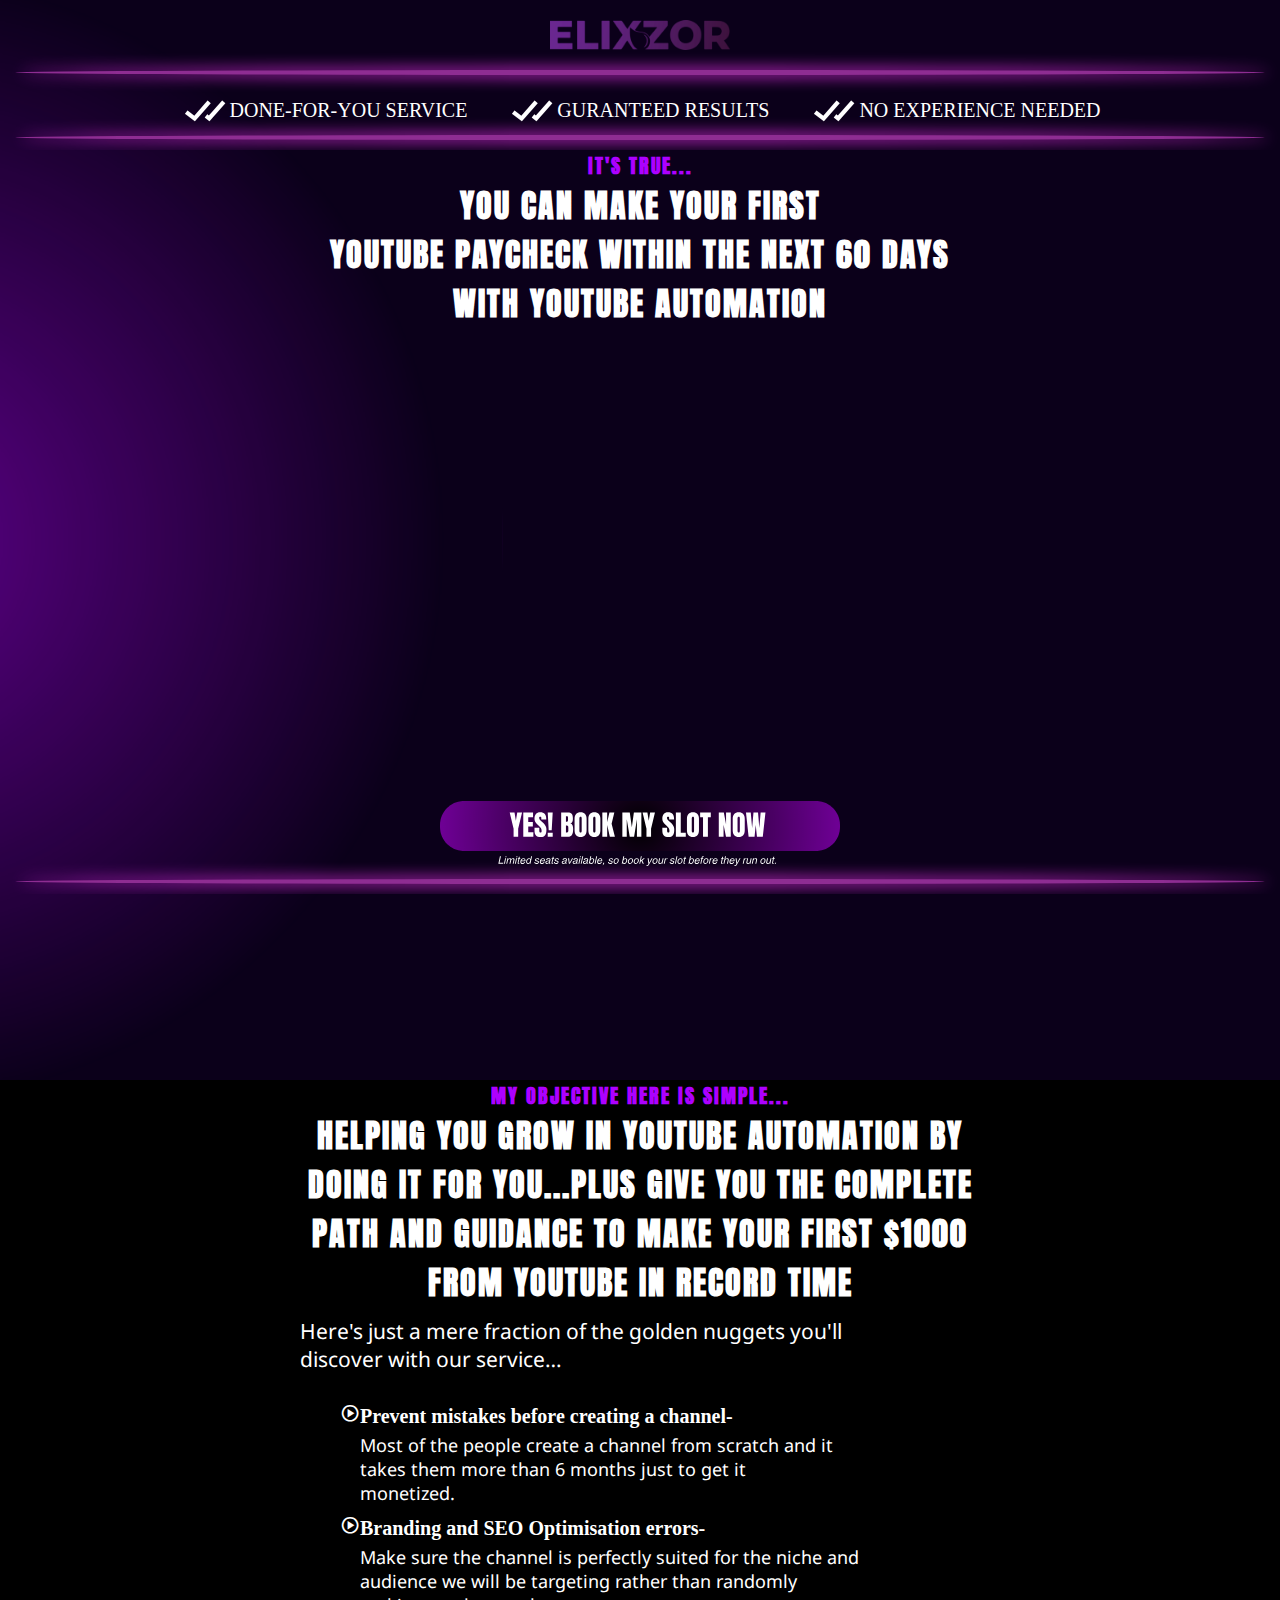
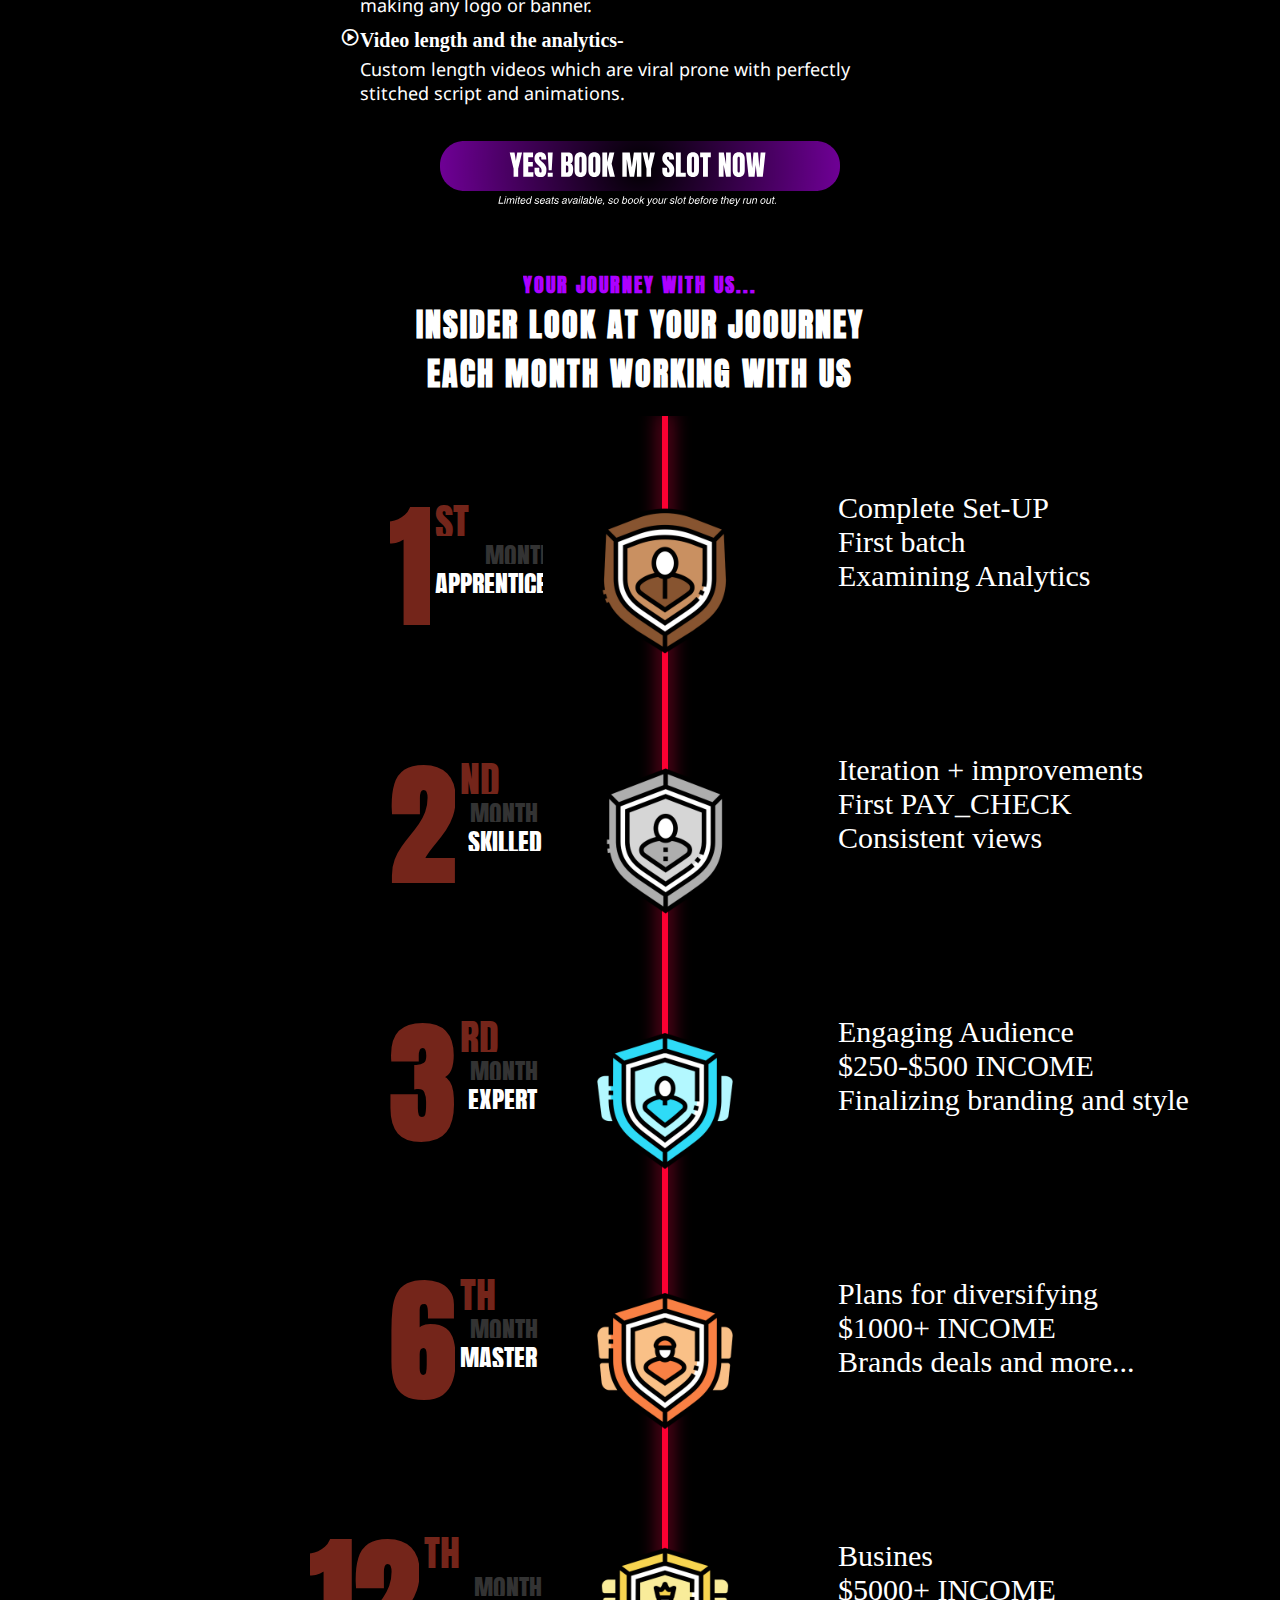
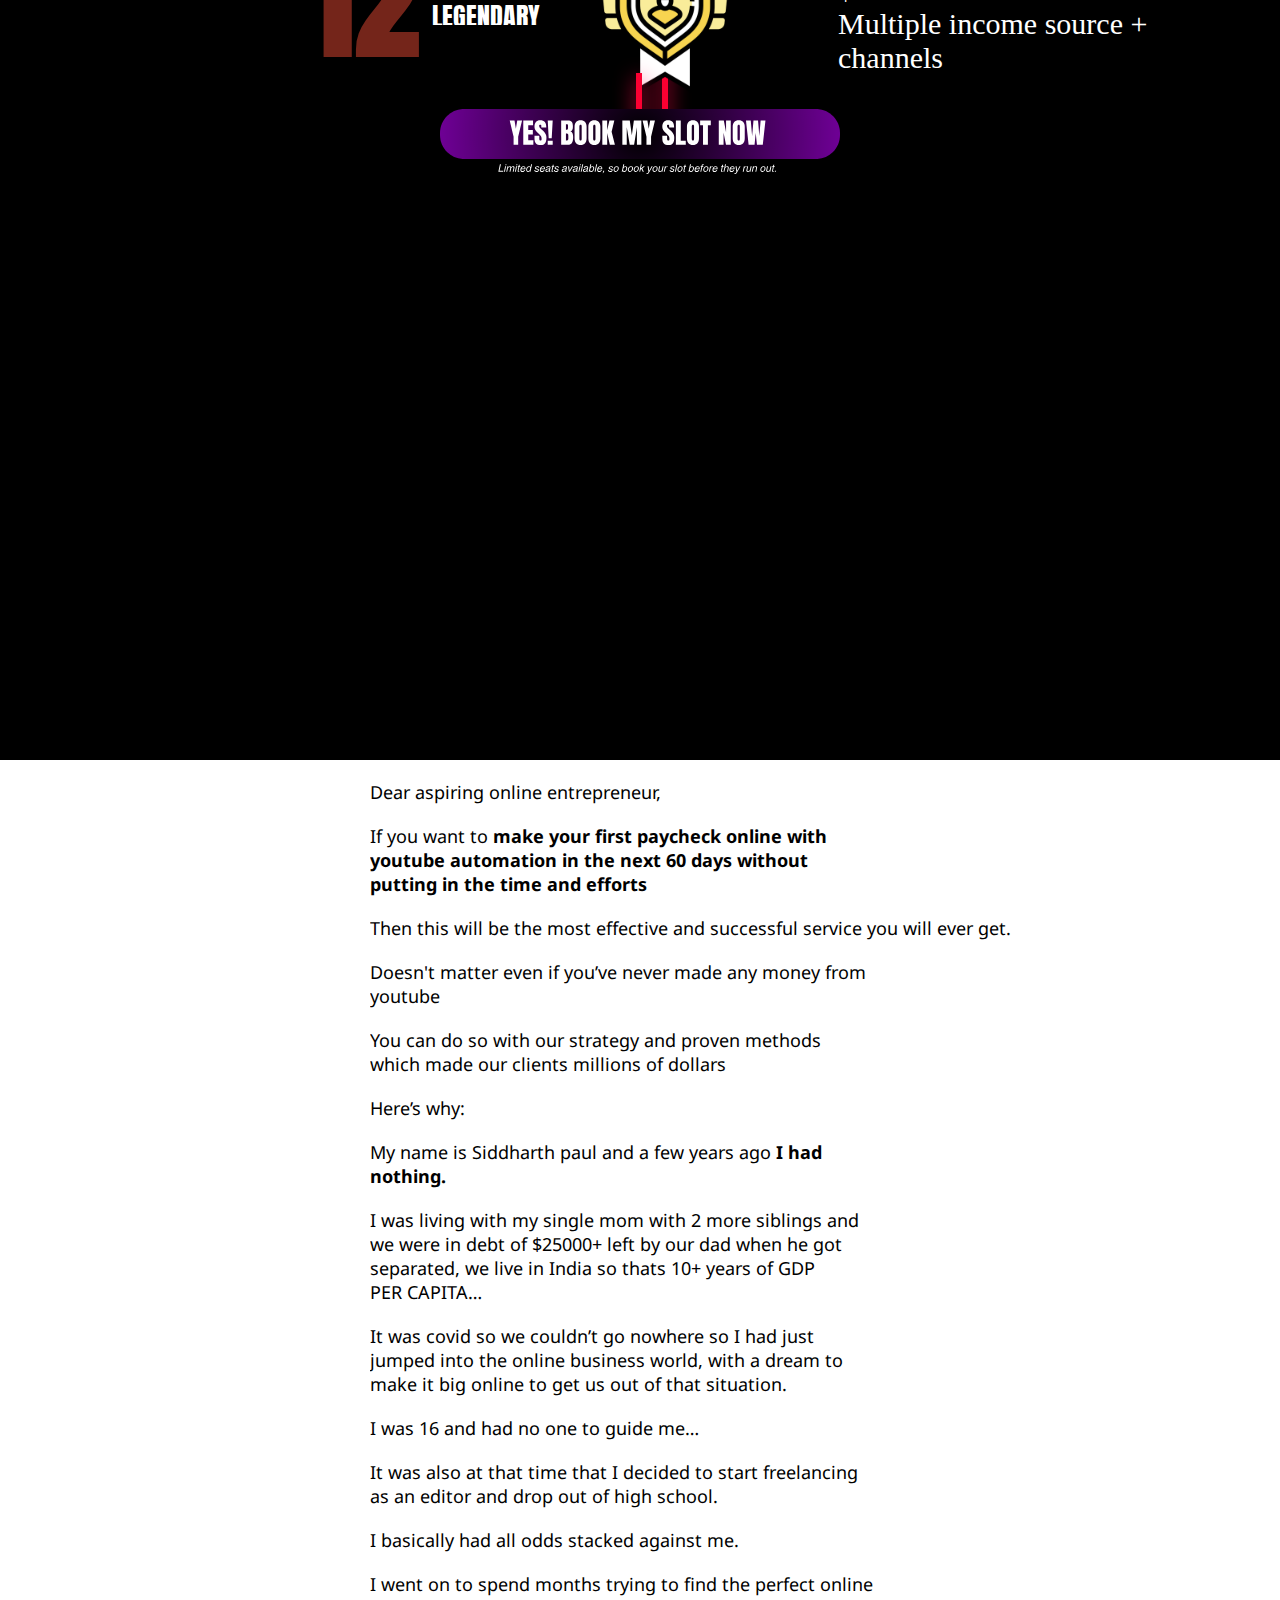
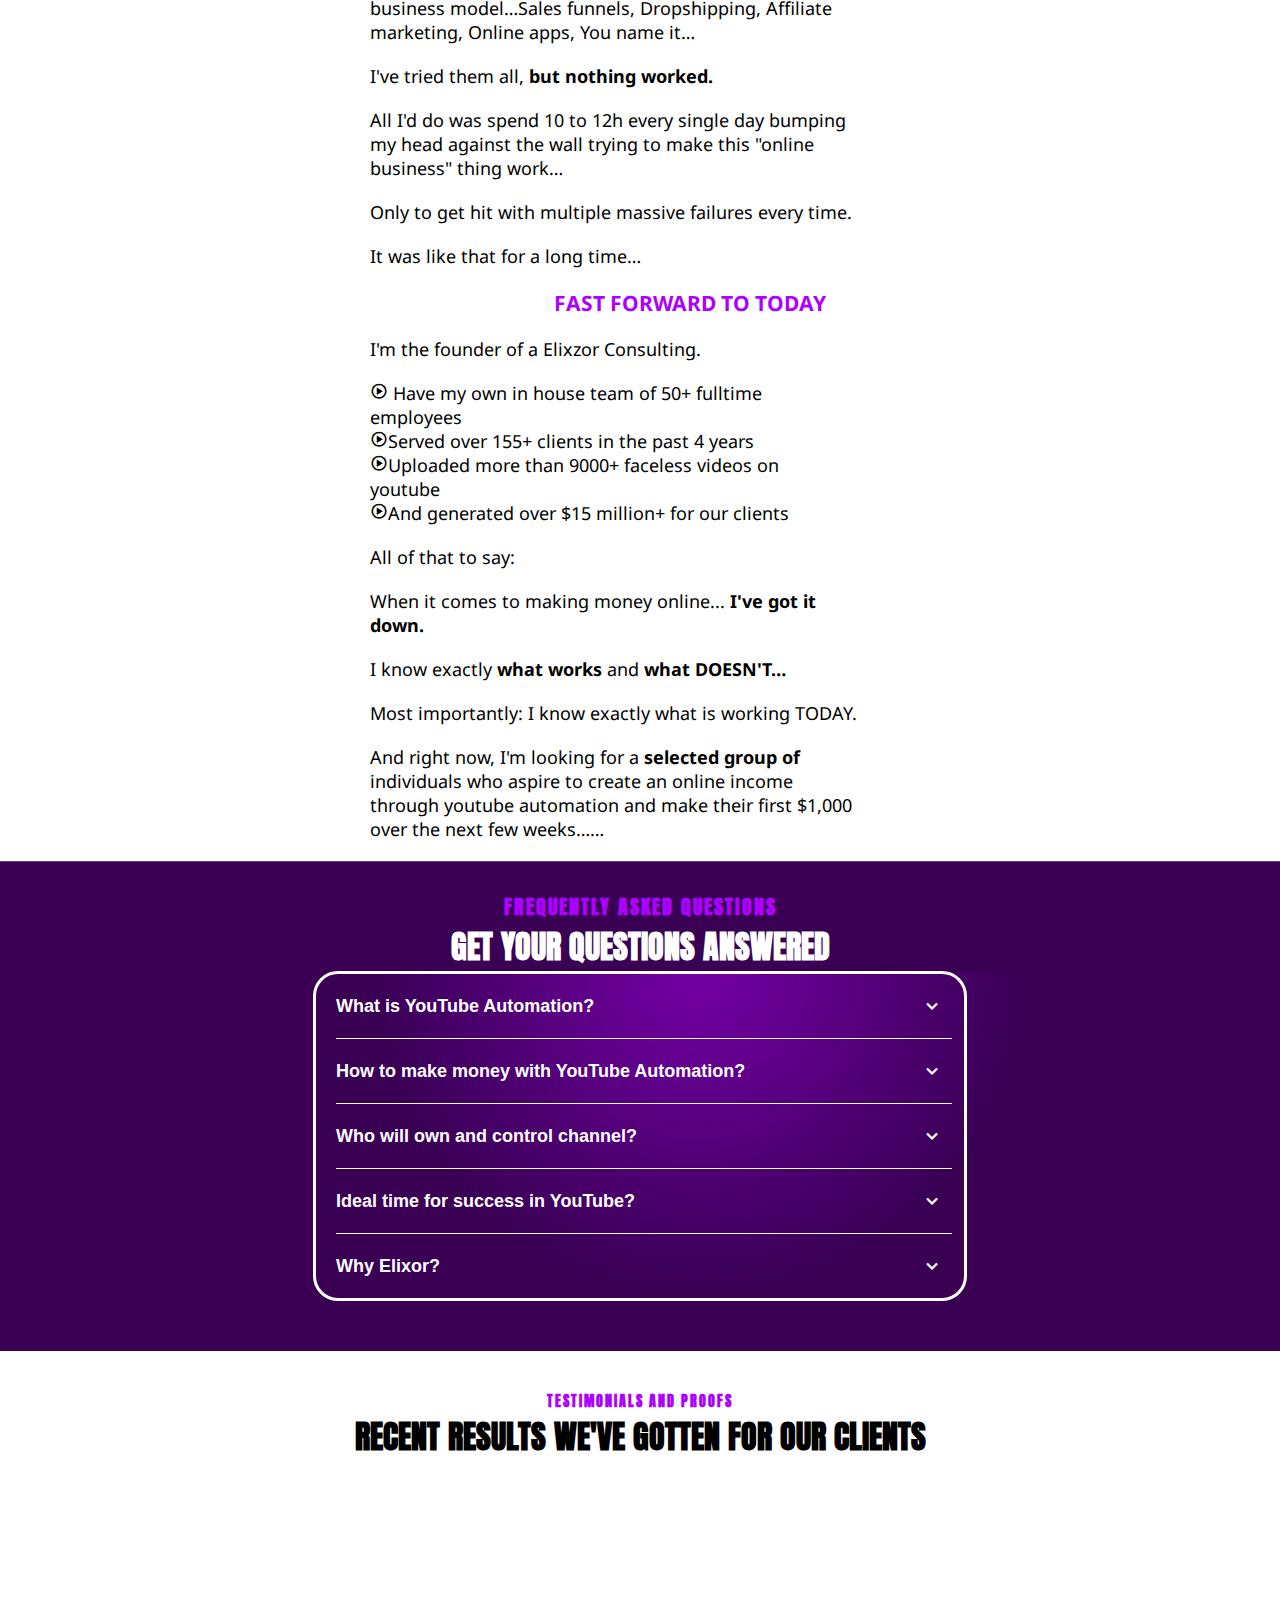
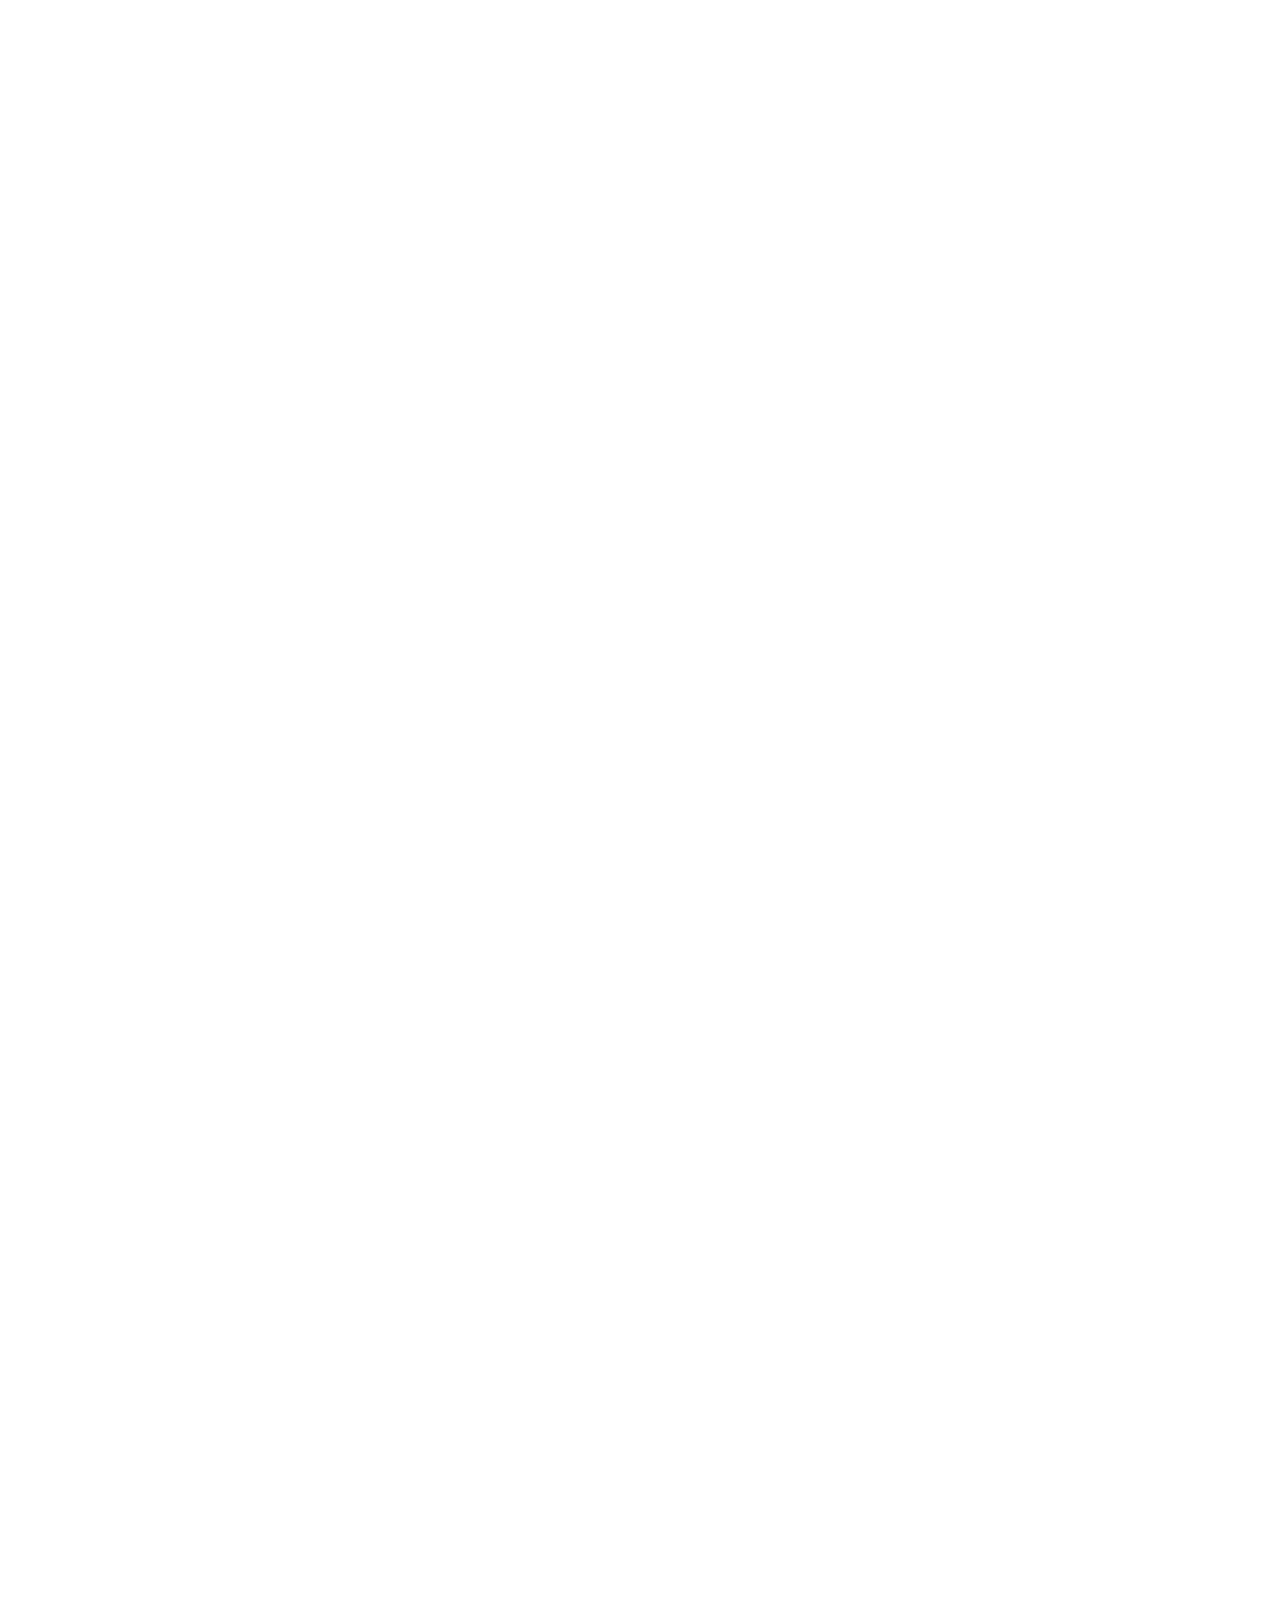
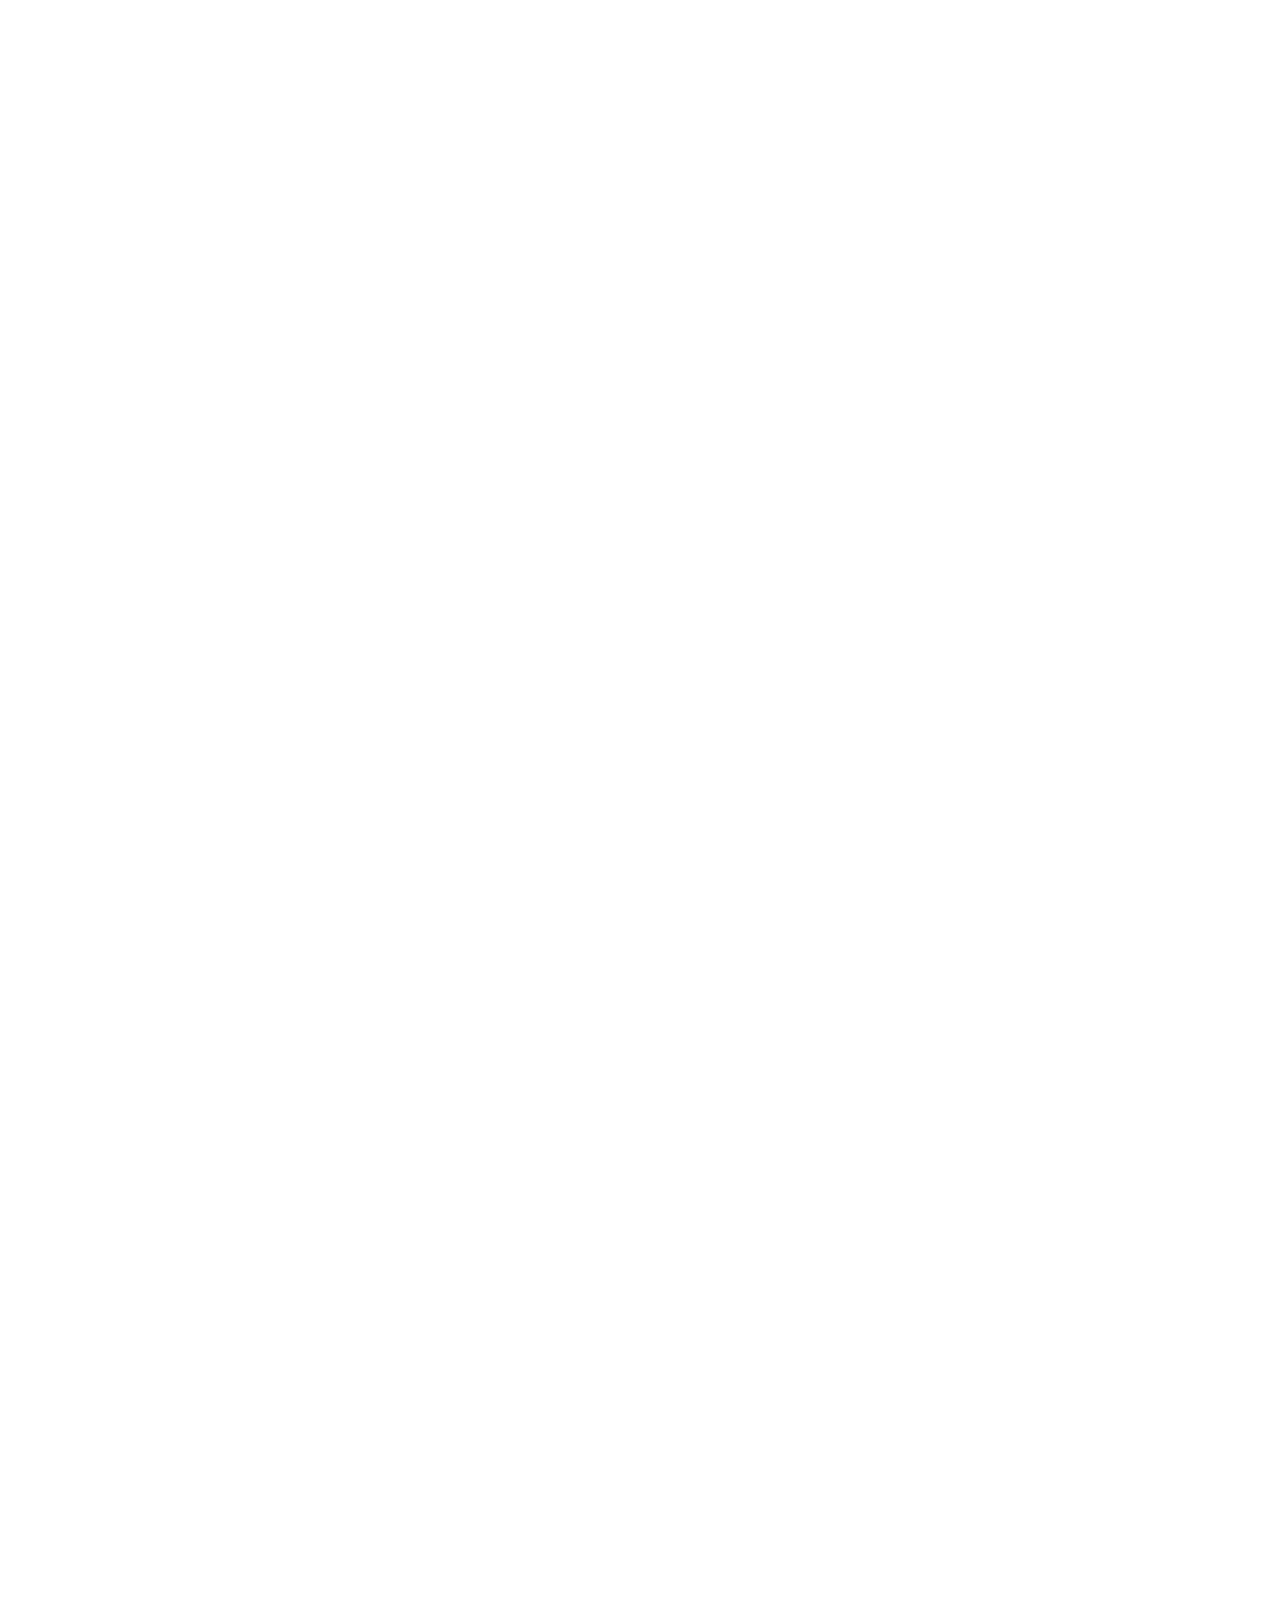
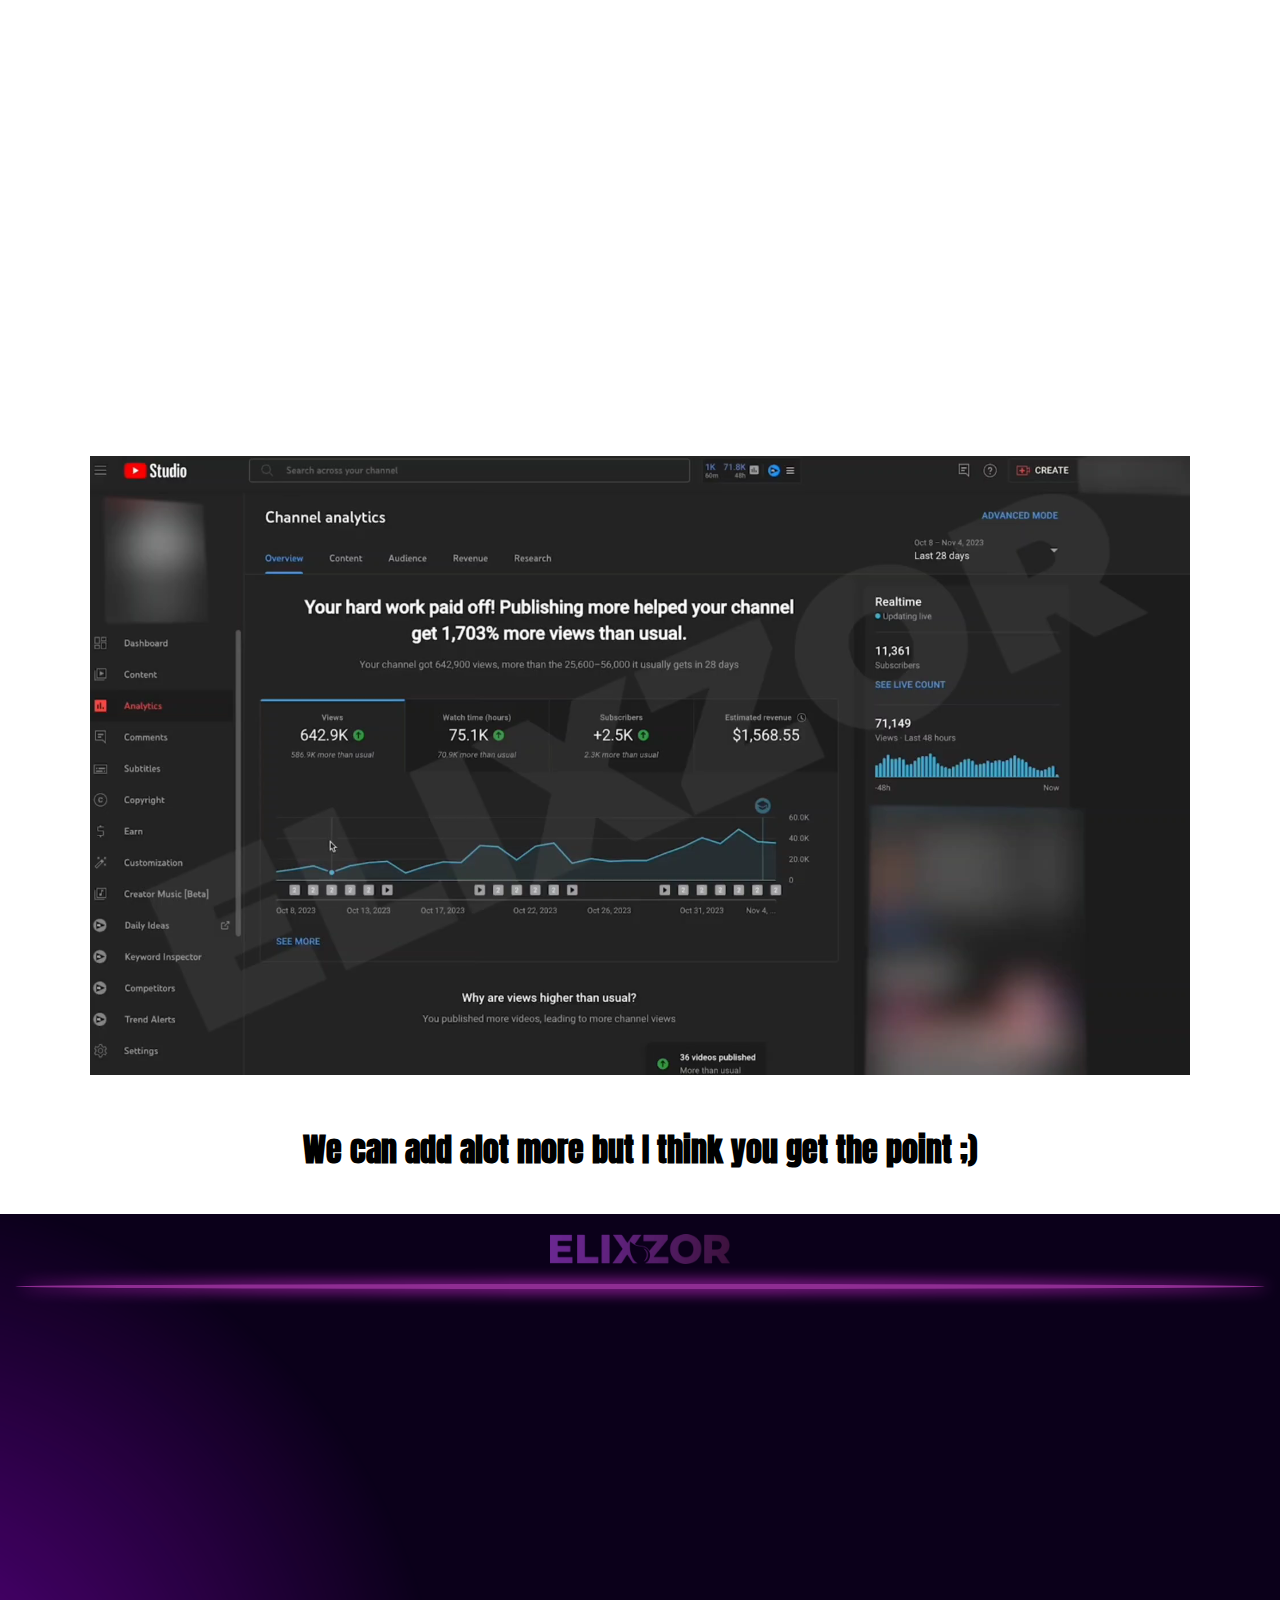
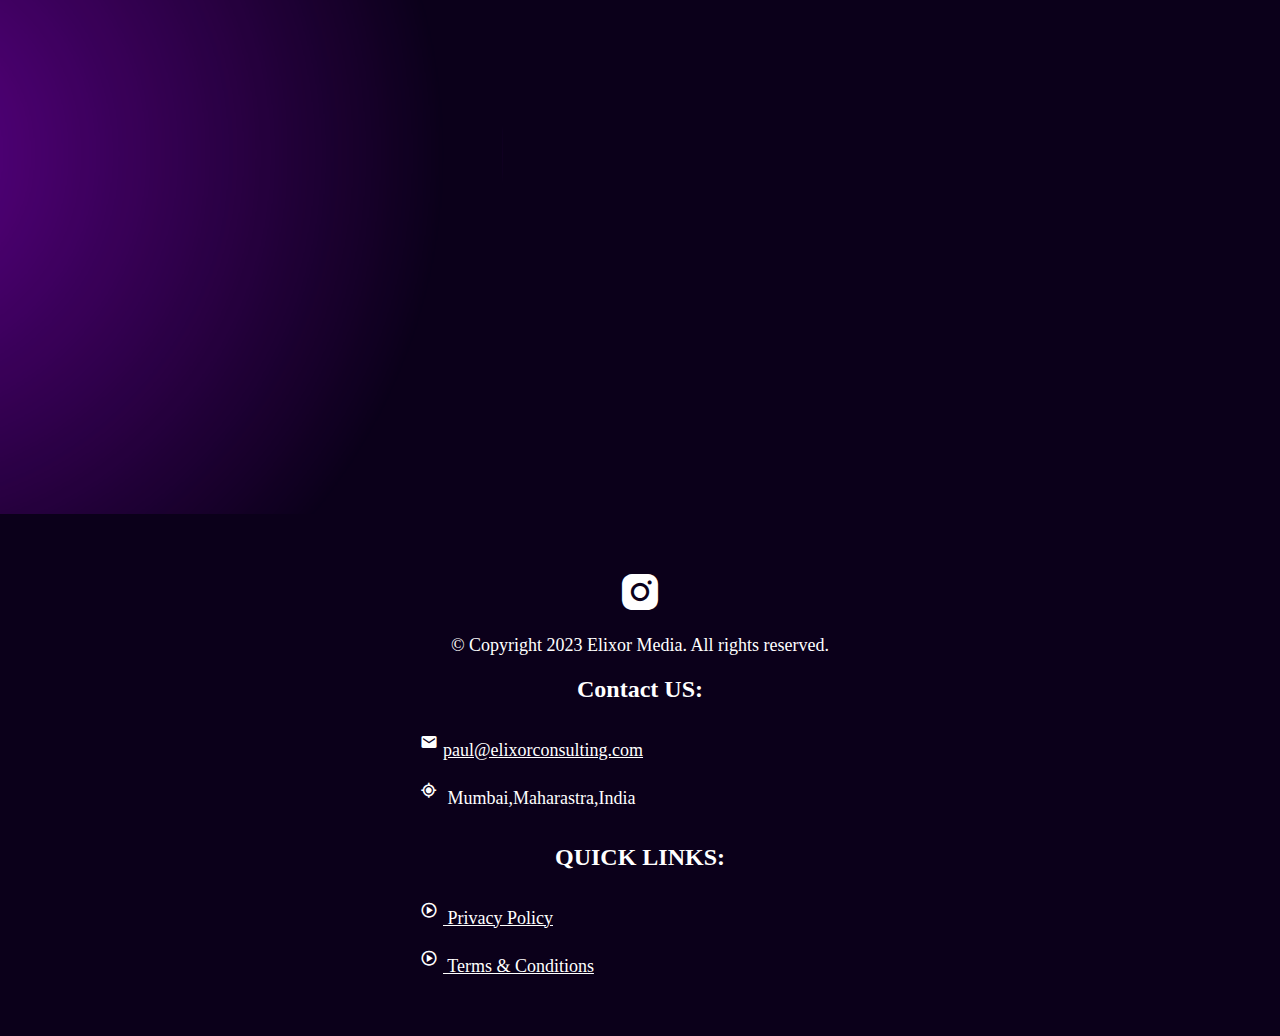
==== index.html @ 04dc98e0 "yyy" ====
<!DOCTYPE html>
<html lang="en">
<head>
    <meta charset="UTF-8">
    <meta name="viewport" content="width=device-width, initial-scale=1.0">
    <link rel="stylesheet" href="style.css">
    <link rel="icon" type="image/svg+xml" href="./assests/5b3d7476.png"/>
    <link href='https://unpkg.com/boxicons@2.1.4/css/boxicons.min.css' rel='stylesheet'>
    <title>elixorconsulting</title>
    <!-- Meta Pixel Code -->
<script>
    !function(f,b,e,v,n,t,s)
    {if(f.fbq)return;n=f.fbq=function(){n.callMethod?
    n.callMethod.apply(n,arguments):n.queue.push(arguments)};
    if(!f._fbq)f._fbq=n;n.push=n;n.loaded=!0;n.version='2.0';
    n.queue=[];t=b.createElement(e);t.async=!0;
    t.src=v;s=b.getElementsByTagName(e)[0];
    s.parentNode.insertBefore(t,s)}(window, document,'script',
    'https://connect.facebook.net/en_US/fbevents.js');
    fbq('init', '957424779026861');
    fbq('track', 'PageView');
    </script>
    <noscript><img height="1" width="1" style="display:none"
    src="https://www.facebook.com/tr?id=957424779026861&ev=PageView&noscript=1"
    /></noscript>
    <!-- End Meta Pixel Code -->
</head>
<body>
    <div class="one">
       <div class="one1">
        <div class="one-img">
            <img src="./assests/5b3d7476.png" alt="" srcset="">
        </div>
        <div class="line"></div>
        <div class="one1-text">
            <div style="display: flex;justify-content: center;align-items: center;"><i class='bx bx-check-double'></i>DONE-FOR-YOU SERVICE</div>
            <div style="display: flex;justify-content: center;align-items: center;"><i class='bx bx-check-double'></i>GURANTEED RESULTS</div>
                <div style="display: flex;justify-content: center;align-items: center;"><i class='bx bx-check-double'></i>NO EXPERIENCE NEEDED</div>
        </div>
        <div class="line"></div>
       </div>
       <div class="one-head">
        <div class="start">IT'S TRUE...</div>
        <div class="okay">
            <h1>YOU CAN MAKE YOUR FIRST</h1>
           <h1> YOUTUBE PAYCHECK WITHIN THE NEXT 60 DAYS</h1>
            <h1>WITH YOUTUBE AUTOMATION</h1>
        </div>
        <div class="videos">
          <iframe width="735" height="413" src="https://www.youtube.com/embed/8SPJ839PCB4?si=Ta_YMhz0hdenk0Uk" title="YouTube video player" frameborder="0" allow="accelerometer; autoplay; clipboard-write; encrypted-media; gyroscope; picture-in-picture; web-share" referrerpolicy="strict-origin-when-cross-origin" allowfullscreen></iframe>
        </div>
        <div class="one-button">
           <a href="#book-now"> <img src="./assests/Untitled design (40).svg" alt="" srcset=""></a>
        </div>
        <div class="line one-end"></div>
    </div>
    </div>

    <div class="two">
        <div class="whi"></div>
        <div class="start">MY OBJECTIVE HERE IS SIMPLE...</div>
        <div class="okay">
            <H1>HELPING YOU GROW IN YOUTUBE AUTOMATION BY</H1>
            <H1>DOING IT FOR YOU...PLUS GIVE YOU THE COMPLETE</H1>
            <H1>PATH AND GUIDANCE TO MAKE YOUR FIRST $1000</H1>
            <H1>FROM YOUTUBE IN RECORD TIME</H1>
        </div>

        <div class="two-desc">
            <p>Here's just a mere fraction of the golden nuggets you'll</p>
                <p>discover with our service…</p>
            <div class="desc-high">
                <div class="pre">
                    <div> <i class='bx bx-play-circle' style='color:#ffffff' ></i>Prevent mistakes before creating a channel-</div> 
                   <div> <p>Most of the people create a channel from scratch and it</p> 
                    <p>takes them more than 6 months just to get it</p>
                    <p>monetized.</p></div>
            </div>
                <div class="pre">
                    <div><i class='bx bx-play-circle' style='color:#ffffff' ></i>Branding and SEO Optimisation errors-</div> 
                <div>    <p>Make sure the channel is perfectly suited for the niche and</p> 
                    <p>audience we will be targeting rather than randomly</p>
                    <p>making any logo or banner.</p></div>
            </div>
                <div class="pre">
                    <div> <i class='bx bx-play-circle' style='color:#ffffff' ></i>Video length and the analytics- </div> 
                    <div><p>Custom length videos which are viral prone with perfectly </p>
                        <p>stitched script and animations.</p></div>
            </div>
        </div>
        </div>
        <div class="one-button">
            <a href="#book-now"> <img src="./assests/Untitled design (40).svg" alt="" srcset=""></a>
        </div>
        <div class="start jou">YOUR JOURNEY WITH US...</div>
        <div class="okay">
            <H1>INSIDER LOOK AT YOUR JOOURNEY</H1>
            <H1>EACH MONTH WORKING WITH US</H1>
        </div>
        <div class="mil">
            <div class="two-one">
                <div class="two-one-con rig">
                    <div class="two-one-con-one">1</div>
                    <div class="month">
                        <span>ST</span>
                       <p class="mon"> MONTH</p>
                       <p class="art"> APPRENTICE</p>
                    </div>

                </div>
                <div class="two-one-con rig">
                    <div class="two-one-con-one">2</div>
                    <div class="month">
                        <span>ND</span>
                       <p class="mon2"> MONTH</p>
                       <p class="art art2"> SKILLED</p>
                    </div>

                </div>
                <div class="two-one-con rig">
                    <div class="two-one-con-one">3</div>
                    <div class="month">
                        <span>RD</span>
                       <p class="mon2"> MONTH</p>
                       <p class="art art2"> EXPERT</p>
                    </div>

                </div>
                <div class="two-one-con rig">
                    <div class="two-one-con-one">6</div>
                    <div class="month">
                        <span>TH</span>
                       <p class="mon2"> MONTH</p>
                       <p class="art"> MASTER</p>
                    </div>

                </div>
                <div class="two-one-con">
                    <div class="two-one-con-one">12</div>
                    <div class="month">
                        <span>TH</span>
                       <p class="mon"> MONTH</p>
                       <p class="art art2"> LEGENDARY</p>
                    </div>

                </div>
            </div>
            <div class="twov">
                <div class="two-ver"></div>
                    <img src="./assests/3.png" class="img1">
                    <img src="./assests/2.png" class="img2"  alt="" srcset="">
                    <img src="./assests/4.png" class="img3" alt="" srcset="">
                    <img src="./assests/5.png" class="img4" alt="" srcset="">
                    <img src="./assests/6.png" class="img5" alt="" srcset="">
                </div>
            <div class="two-two">
                <div class="two-two-one">
                    <ul>
                        <li>Complete Set-UP</li>
                        <li>First batch</li>
                        <li>Examining Analytics</li>
                    </ul>
                </div>
                <div class="two-two-one">
                    <ul>
                        <li>Iteration + improvements</li>
                        <li>First PAY_CHECK </li>
                        <li>Consistent views</li>
                    </ul>
                </div>
                <div class="two-two-one">
                    <ul>
                        <li>Engaging Audience</li>
                        <li>$250-$500 INCOME</li>
                        <li>Finalizing branding and style</li>
                    </ul>
                </div>
                <div class="two-two-one">
                    <ul>
                        <li>Plans for diversifying</li>
                        <li>$1000+ INCOME</li>
                        <li>Brands deals and more...</li>
                    </ul>
                </div>
                <div class="two-two-one">
                    <ul>
                        <li>Busines</li>
                        <li>$5000+ INCOME</li>
                        <li>Multiple income source + channels</li>
                    </ul>
                </div>
            </div>
        </div>
        <div class="two-ver ver1"></div>
        <div class="one-button btn">
            <a href="#book-now"> <img src="./assests/Untitled design (40).svg" alt="" srcset=""></a>
        </div>   
        <!-- <div class="mil-end">
            <div class="two-ver ver1"></div>
            <div class="one-button btn">
                <a href="#book-now"> <img src="./assests/Untitled design (40).svg" alt="" srcset=""></a>
            </div>    
        </div> -->
    </div>


    <div class="three">
        <div class="three-con">
            <p>Dear aspiring online entrepreneur,</p>
    
  <div>
    <p>If you want to <span>
        make your first paycheck online with</span></p>
    
    <span>youtube automation in the next 60 days without</span>
    
    <p><span>putting in the time and efforts
    </span></p>
  </div>
    
    <p>Then this will be the most effective and successful service you will ever get.</p>
    
   <div>
    <p>Doesn't matter even if you’ve never made any money from</p>
    
    <p>youtube</p>
   </div>
    
  <div>  <p>You can do so with our strategy and proven methods</p>
    
    <p>which made our clients millions of dollars</p></div>
    
    <p>Here’s why:</p>
    
    <div>
        <p>My name is Siddharth paul and a few years ago <span>I had</span></p>
    
    <span>nothing.</span>
    </div>
    
    <div>
        <p>I was living with my single mom with 2 more siblings and
        </p>
        <p>we were in debt of $25000+ left by our dad when he got</p>
        
        <p>separated, we live in India so thats 10+ years of GDP
        </p>
        <p>PER CAPITA…</p>
    </div>
    
    <div>
        <p>It was covid so we couldn’t go nowhere so I had just</p>
    <p>
        jumped into the online business world, with a dream to</p>
    
    <p>make it big online to get us out of that situation.</p>
    </div>
    
    <p>I was 16 and had no one to guide me…</p>
    
    <div>
        <p>It was also at that time that I decided to start freelancing
        </p>
        <p>as an editor and drop out of high school.</p>
    </div>
    
    <p>I basically had all odds stacked against me.</p>
    
    <div>
        <p>I went on to spend months trying to find the perfect online</p>
    
    <p>business model…Sales funnels, Dropshipping, Affiliate</p>
    
    <p>marketing, Online apps, You name it…</p>
    </div>
    
    <p>I've tried them all, <span>but nothing worked.</span></p>
    
    <div>
        <p>All I'd do was spend 10 to 12h every single day bumping</p>
    
    <p>my head against the wall trying to make this "online</p>
    
    <p>business" thing work…</p>
    </div>
    
    <p>Only to get hit with multiple massive failures every time.</p>
    
    <p>It was like that for a long time…</p>

    <h3>FAST FORWARD TO TODAY</h3>


    <p>I'm the founder of a Elixzor Consulting. ‍</p>

<div>
    <p><i class="bx bx-play-circle"></i> Have my own in house team of 50+ fulltime</p>

<p>employees</p>

<p><i class="bx bx-play-circle"></i>Served over 155+ clients in the past 4 years</p>

<p><i class=" bx bx-play-circle"></i>Uploaded more than 9000+ faceless videos on</p>

<p>youtube</p>

<p><i class="bx bx-play-circle"></i>And generated over $15 million+ for our clients</p>
</div>

<p>All of that to say:</p>

<div>
    <p>When it comes to making money online... <span>I've got it</span></p>

<span>down.</span>
</div>

<p>I know exactly <span>what works</span> and <span> what DOESN'T…</span>
</p>
<p>Most importantly: I know exactly what is working TODAY.</p>

<div>
    <p>And right now, I'm looking for a <span>selected group of</span></p>

<p>individuals who aspire to create an online income</p>

<p>through youtube automation and make their first $1,000</p>
<p>over the next few weeks……</p>
</div>


        </div>


    </div>


    <div class="four">
        <div class="start sl">FREQUENTLY ASKED QUESTIONS</div>
        <h1>GET YOUR QUESTIONS ANSWERED</h1>

<div class="faqs">
    <div class="faq">
        <button class="question">
            What is YouTube Automation?
            <i class='bx bx-chevron-down'></i> 
        </button>
        <div class="answer">
    <p>YouTube automation, also known as faceless cashcow brands, involves creating content without showing the creator's face, often using stock footage, voiceovers, and outsourced video editing to generate revenue via adsense. This method allows creators to run multiple channels efficiently and anonymously.
    
    </p>
        </div>
    </div>
    <div class="line2"></div>
    <div class="faq">
        <button class="question">
            How to make money with YouTube Automation?
            <i class='bx bx-chevron-down'></i> 
        </button>
        <div class="answer">
    <p>After you are eligible for monetization on YouTube (which you are from DAY 1 with us) You can generate income through ads. You can even generate income from sponsorships and affiliate marketing. Consistently upload content to grow your audience and increase revenue streams.</p>
        </div>
    </div>
    <div class="line2"></div>
    <div class="faq">
        <button class="question">
            Who will own and control channel?
            <i class='bx bx-chevron-down'></i> 
        </button>
        <div class="answer">
            <p>Once you get started with us, the owner invitation of the channel will be sent to your email and each and every step, from deciding the niche to uploading the first video, everything will be in your control. 100% control over everything.</p>
        </div>
    </div>
    <div class="line2"></div>
    <div class="faq">
        <button class="question">
            Ideal time for success in YouTube?
            <i class='bx bx-chevron-down'></i> 
        </button>
        <div class="answer">
            <p>As everyone knows that Youtube is a social media so the more content is uploaded, the better but the ideal time period for generating over $1000+ per month as per our data and past experience is 6-9 MONTHS..</p>
        </div>
    </div>
    <div class="line2"></div>
    <div class="faq">
        <button class="question">
            Why Elixor?
            <i class='bx bx-chevron-down'></i> 
        </button>
        <div class="answer">
            <p>It’s simple, because we have the most experience and the most data but don’t take our word for it. You can scour freelancing websites or the internet and if you manage to find any other DONE-FOR-YOU service better than us in terms of results and quality, we will close our company on that same day.</p>
        </div>
    </div>
</div>

<script>
    const faqs = document.querySelectorAll(".faq");

    faqs.forEach(faq => {
        faq.addEventListener("click", () => {
            faq.classList.toggle("active");
        });
    });
</script>
    </div>

    <div class="proof">
        <div class="start sp">TESTIMONIALS AND PROOFS</div>
        <div class="okay-p">
            <h1>RECENT RESULTS WE'VE GOTTEN FOR OUR CLIENTS</h1>
        </div>
        <div class="videos2">
            <video autoplay loop muted  src="./assests/Copy of website content (Video).mp4" ></video>
            <video autoplay loop muted  src="./assests/Copy of website content (Video) (1).mp4"  ></video>
        </div>
        <div class="video6">
           <div>
             <video autoplay loop muted src="./assests/EP-1 (1).mp4"></video>
            <video autoplay loop muted  src="./assests/EP-1 (2).mp4" ></video>
            <video autoplay loop muted  src="./assests/EP-1 (3).mp4" ></video></div>
            <div>
                <video autoplay loop muted  src="./assests/EP-1 (4).mp4" ></video>
            <video autoplay loop muted  src="./assests/EP-1 (5).mp4" ></video>
            <video autoplay loop muted  src="./assests/EP-1 (6).mp4" ></video>
            </div>
        </div>
        <div class="videos2">
            <video autoplay loop muted  src="./assests/Copy of website content (Video)_20240825_221449_0001.mp4" ></video>
            <video autoplay loop muted  src="./assests/Copy of website content (Video)_20240825_221523_0002.mp4"  ></video>
        </div>

        <h1 class="we">We can add alot more but I think you get the point ;)</h1>
    </div>

    <div class="five" id="book-now">
        <div class="one-img">
            <img src="./assests/5b3d7476.png" alt="" srcset="">
        </div>
        <div class="line"></div>
        <div class="calendly">
            <!-- Calendly inline widget begin -->
<div class="calendly-inline-widget" data-url="https://calendly.com/elixzor-yta/discovery-call" style="min-width:320px;height:700px;"></div>
<script type="text/javascript" src="https://assets.calendly.com/assets/external/widget.js" async></script>
<!-- Calendly inline widget end -->
        </div>
    </div>


    <div class="six">
        <a href="https://www.instagram.com/criativcity/"><i class='bx bxl-instagram-alt'></i></a>

        <div class="copy">
            <p>© Copyright 2023 Elixor Media. All rights reserved.</p>
        </div>
        <div class="cont">
            <p class="contact">Contact US:</p>
            <div class="paul">
                <a href="mailto:paul@elixorconsulting.com"><i class='bx1 bx bxs-envelope' style='color:#ffffff' ></i>paul@elixorconsulting.com</a>
                <p><i class='bx bx1 bx-current-location'></i> Mumbai,Maharastra,India</p>
            </div>
        </div>
        <div class="cont">
            <p class="contact">QUICK LINKS:</p>
            <div class="paul">
                <p><a href="./privacy-policy.html"><i class="bx bx1 bx-play-circle"></i> Privacy Policy</a></p>
                <p><a href="./terms-conditions.html"><i class="bx bx1  bx-play-circle"></i> Terms & Conditions</a></p>
            </div>
        </div>
    </div>
</body>
</html>
---- style.css ----
@import url('https://fonts.googleapis.com/css2?family=Anton&display=swap');
@import url('https://fonts.googleapis.com/css2?family=Noto+Sans:ital,wght@0,100..900;1,100..900&display=swap');
@import url('https://fonts.googleapis.com/css2?family=Montserrat:ital,wght@0,100..900;1,100..900&display=swap');


*{
    margin: 0;
    padding: 0;
    overflow-x: hidden;
}
::-webkit-scrollbar{
    width: 0px;
}
.one{
    /* background-color: #0B001A; */
    height: 120vh;
    background-image: url("./assests/Copy\ of\ website\ content\ \(1920\ x\ 1080\ px\).svg");
    background-repeat: no-repeat;
    width: 100%;
}

.one-img{
    display: flex;
    justify-content: center;
}
.one-img img{
    height: 30px;
    width: 180px;
    margin:20px 30px;
}
.line{
    height: 5px;
    border-radius: 70%;
    margin: 0px  15px 10px 15px;
    box-shadow:5px 0px 15px 1px #FF33FF;
    background-color:#8E2D92;
}
.one1-text{
    height: 50px;
    display: flex;
    justify-content: center;
    align-items: center;
    color: white;
    font-size: 20px;
    gap: 40px;
}
.one1-text .bx {
    color: white;
    font-size: 50px;
}    
.one-head{
    text-align: center;
}                                                                                                                                                                            
.start{
    color:#ad00ff;
    font-size: 20px;
    font-weight: bold;
    font-family: 'Anton';
    text-align: center;
    letter-spacing: 2PX;
}
.okay{
    letter-spacing: 2PX;
    color:#fff;
font-family: 'Anton';
    text-align: center;
    margin-bottom: 10px;
}
iframe{
    border-radius: 25px;
    margin: 20px;
}
.one-button img {
    /* margin-bottom: 30px; */
    cursor: pointer;
    width: 400px;
}
.lit{
    color: white;
    font-family: 'Anton';
    font-size: 15px;
}
.one-end{
    /* margin: 50px 25px; */
}
.two{
    background-color: black;
    height: 320vh;
    display: flex;
    flex-direction: column;
    align-items: center;
}
.two-desc{
    color: white;
}
.two-desc p{
    font-size: 21px;
    font-family: 'Noto Sans';
    margin: 0 20px;
}
.desc-high{
    width: 600px;
    margin: 0 20px;
    padding: 20px 40px;
}
.pre{
    margin: 10px 0;
    color: white;
    gap: 5px;
    font-size: 20px;
    display: flex;
    font-weight: 700;
    flex-direction: column;
    justify-content: center;
}
.pre .bx{
    font-size: 20px;
}
.pre p{
    font-weight: 400;
    font-size: 18px;
}

.jou{
    margin: 50px 0 0 0;
}
.twov{
    display: flex;
    justify-content: center;
    align-items: center;
    flex-direction: column;
}

.two-ver{
    background-color: #fb0032;
    height: 170vh;
    margin-top: -10px;
    box-shadow: 0px 5px 20px rgb(255, 7, 73);
    width: 6px;
    border-radius: 25px;

}
.mil-end{
    display: flex;
    justify-content: center;
    align-items: center;
    flex-direction: column;
}
.ver1{
height: 50px;
margin-top: -85px;
margin-left: -3px;
border-radius: 0 ;
}
.img1{
    height: 200px;
    width: 200px;
    margin-top: -165vh;
    padding: 30px;
}
.img2 , .img3 , .img4 ,.img5{
    height: 200px;
    width: 200px;
    padding: 30px;
}
.mil{
    display: flex;
    margin-left: 150px;
    justify-content: center;
    align-items: center;
}
.two-one{
    margin-left: 160px;
}
.two-one-con{
    display: flex;
    gap: 5px;
    margin: 60px 0;
}
.two-one-con-one{
    font-size: 132px;
    color: #74251a;
    font-weight: bold;
    font-family: 'Anton';
}
.month{
    margin-left: 10px;
    display: flex;
    flex-direction: column;
    height: 100px;
    margin: 25px 0;
}
.month span{
    font-size: 40px;
    font-family: 'Anton';
    color: #74251a;
}
.mon{
    font-family: 'Anton';
    font-size: 26px;
    color: #333333;
    margin-left: 50px;
    float: right;
}
.art{
    color: white;
    font-size: 26px;
    font-family: 'Anton';
}
.mon2{
    font-family: 'Anton';
    font-size: 26px;
    color: #333333;
    margin-left: 10px;
    float: right;
}
.art2{
    margin-left: 8px;
}
.rig{
    margin-left: 80px;
}

.two-two{
    display: flex;
    flex-direction: column;
}
.two-two-one{
    margin: 50px;
    padding: 30px 0;
     color: white;
     font-size: 30px;
}
.btn{
    margin-top: -20px;
}



.three{
    display: flex;
    flex-direction: column;
    align-items: center;
}
.three-con{
    font-size: 18px;
    font-family: 'Noto Sans';
    display: flex;
    flex-direction: column;
    gap: 20px;
    padding: 20px;
    margin-left:  100px;
}
.three-con span{
    font-weight: bold;
}
h3{
    text-align: center;
    font-family: 'Noto Sans';
    color: #ad00ff;
}

.faqs {
    font-family: 'Noto Sans';
    margin-bottom: 20px;
    width: 60%;
    border: solid white;
    border-radius: 25px;
}

.line2{
    width: 95%;
    margin:0 20px;
    height: 1px;
    background-color: #fff;
}
.question {
    background:transparent; 
    color: #fff;
    padding: 20px;
    cursor: pointer;
    font-size: 18px;
    font-weight: bold;
    border: none;
    outline: none;
    text-align: left;
    width: 100%;
    height: 64px;
    border-radius: 25px;
    display: flex;
    justify-content: space-between;
    align-items: center;
}

.question i {
    transition: transform 0.3s ease;
    font-size: 24px; 
    color: #fff; 
}

.faq.active i {
    transform: rotate(180deg); 
}

.answer {
    padding: 0 18px;
    /* background-color:#ad00ff; */
    color: #fff;
    height: 50px;
    border-radius: 25px;
    padding: 20px;
    display: none;
    overflow: hidden;
    transition: max-height 0.2s ease-out;
    font-size: 16px;
}

.faq.active .answer {
    display: block;
}
/* 
.question:hover {
    background-color: #52006e; 
} */


.four{
background-color: black;
background-image: url("./assests/Copy\ of\ website\ content\ \(Website\)\ \(10\).svg");
padding: 30px 100px;
display: flex;
flex-direction: column;
justify-content: center;
align-items: center;
}
h1{
    text-align: center;
    font-family: 'Anton';
    color: white;
}
.five{
    /* background-color: #0B001A; */
    background-image: url("./assests/Copy\ of\ website\ content\ \(1920\ x\ 1080\ px\).svg");
    background-repeat: no-repeat;
    height: 100vh;
}

.proof h1{
    color: black;
}
.six{
    background-color: #0B001A; 
    height: 58vh;
    display: flex;
    flex-direction: column;
    justify-content: center;
    align-items: center;
    color: white;
}
.six .bx{
    color: white;
    font-size: 48px;
    margin-top: 10px;
}
.copy{
    margin-top: 15px;
    font-size: 18px;
   
}
.cont{
    padding: 20px 0 0 0;
   
}
.contact{
    font-size: 24px;
    font-weight: bold;
    text-align: center;
}
.paul{
    padding: 15px 0;
    width: 450px;
    font-size: 18px;
    display: flex;
    flex-direction: column;
    gap: 5px;
    justify-content: center;
}
.paul a{
    color: white;
}
.paul .bx1{
    font-size: 18px;
    padding: 5px;
}

.pp-one{
    background-color: #0B001A;
    color: white;
}
.pp-one h1{
    font-size: 42px;
}
.list{
    display: flex;
    flex-direction: column;  
    display: flex;
    align-items: center;
    flex-direction: column;
    padding: 40px 0;
}
.list1{
    display: flex;
    width: 65%;
    flex-direction: column;
    font-size: 20px;
    gap: 20px;
    padding: 20px 0;
}
.proof{
    padding: 40px;
}
.sp{
    font-size: 14px;
}
.videos2{
    display: flex;
    flex-direction: column;
    justify-content: center;
    align-items: center;
    padding: 50px 0;
    gap: 50px;
}
.videos2 video{
    width: 1100px;
    align-items: center;
}
.video6{
    display: flex;
    gap: 50px;
    justify-content: center;
    align-items: center;
    flex-direction: column;
}
.video6 video {
    height: 640px;
    width: 360px;
    padding: 0 20px;
}
.thank{
    background-image: url("./assests/Copy\ of\ website\ content\ \(1920\ x\ 1080\ px\).svg");
    height: 120vh;
}
.para{
    display: flex;
    justify-content: center;
    align-items: center;
    flex-direction: column;
    color: white;
    font-size: 20px;
    gap: 3px;
}
.vid{
    display: flex;
    justify-content: center;
    align-items: center;
    margin: 30px;
}
.qwe{
    color: black;
}
.images{
    display: flex;
    justify-content: center;
    align-items: center;
    flex-direction: column;
}
.images img{
    width: 1150px;
}
.ends{
    display: flex;
    justify-content: center;
    align-items: center;
    flex-direction: column;
    font-size: 24px;
    padding-bottom:20px ;
    font-family: 'Anton';
}
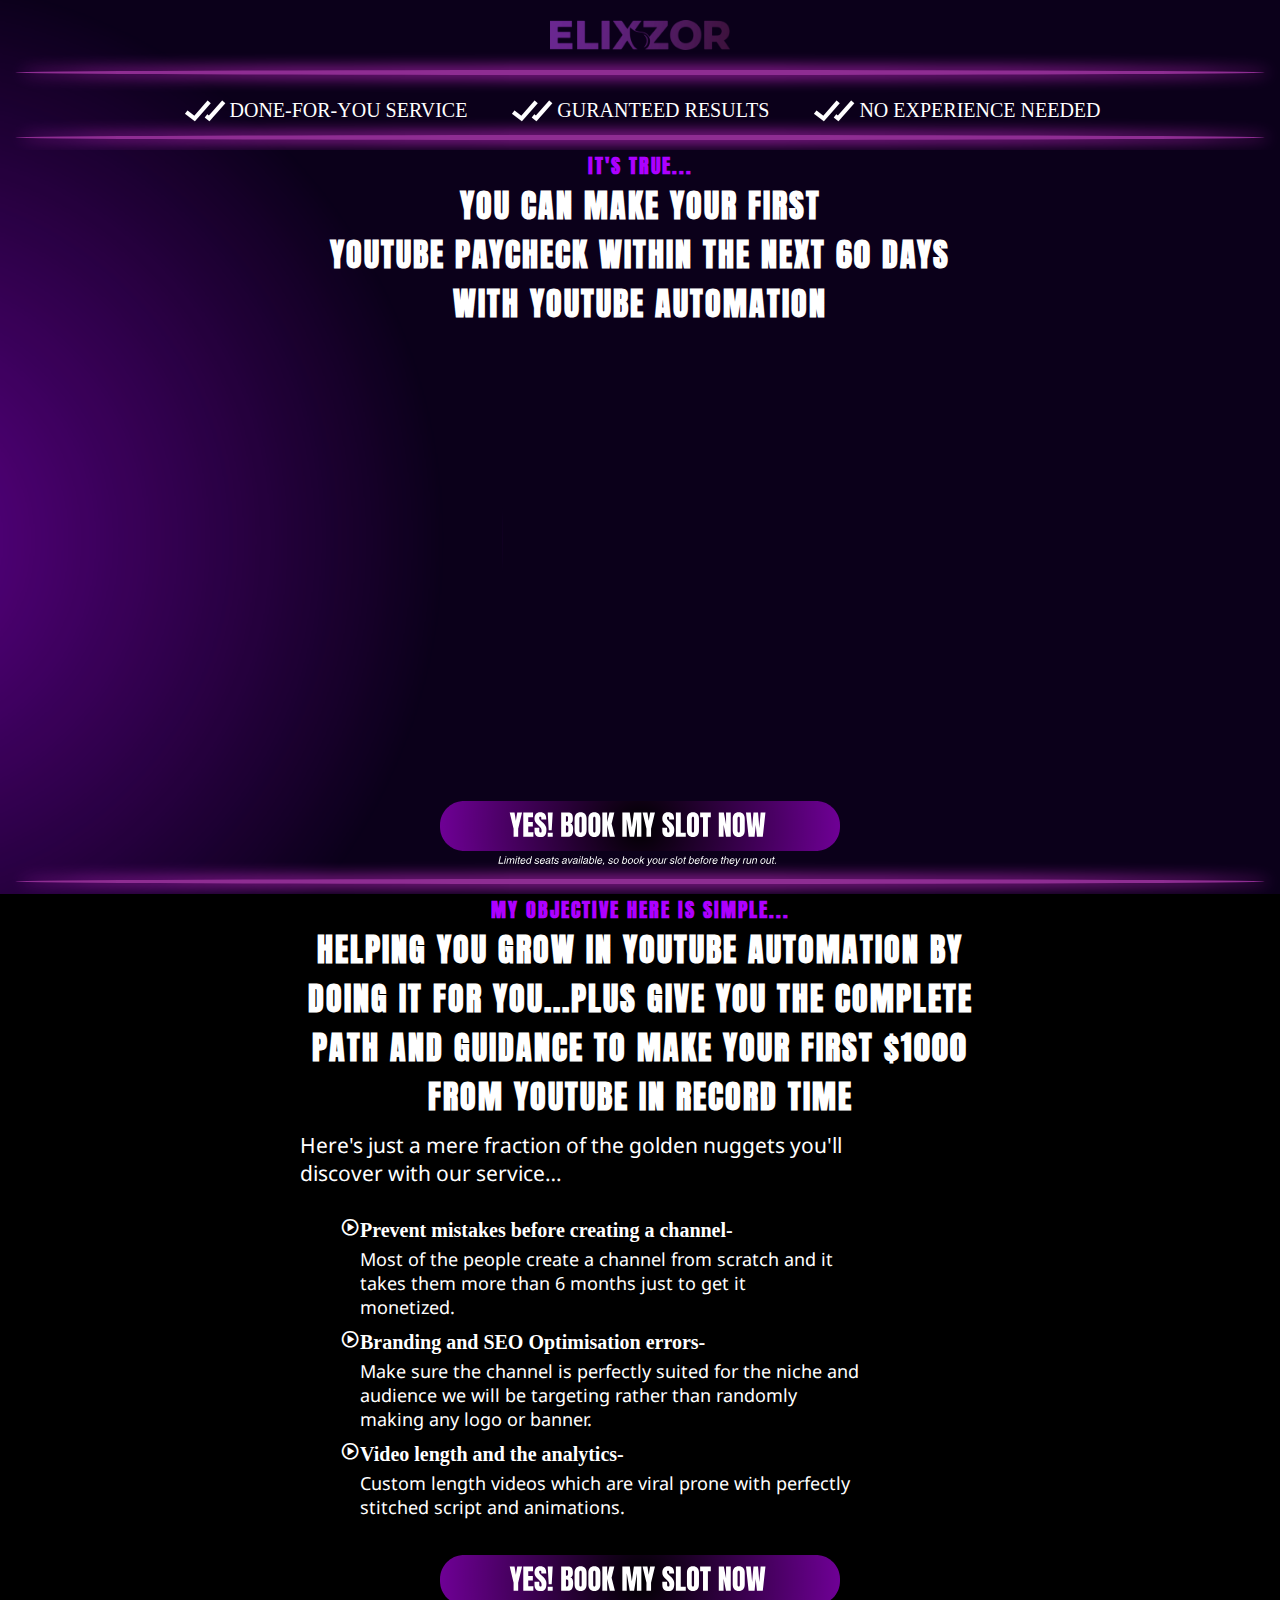
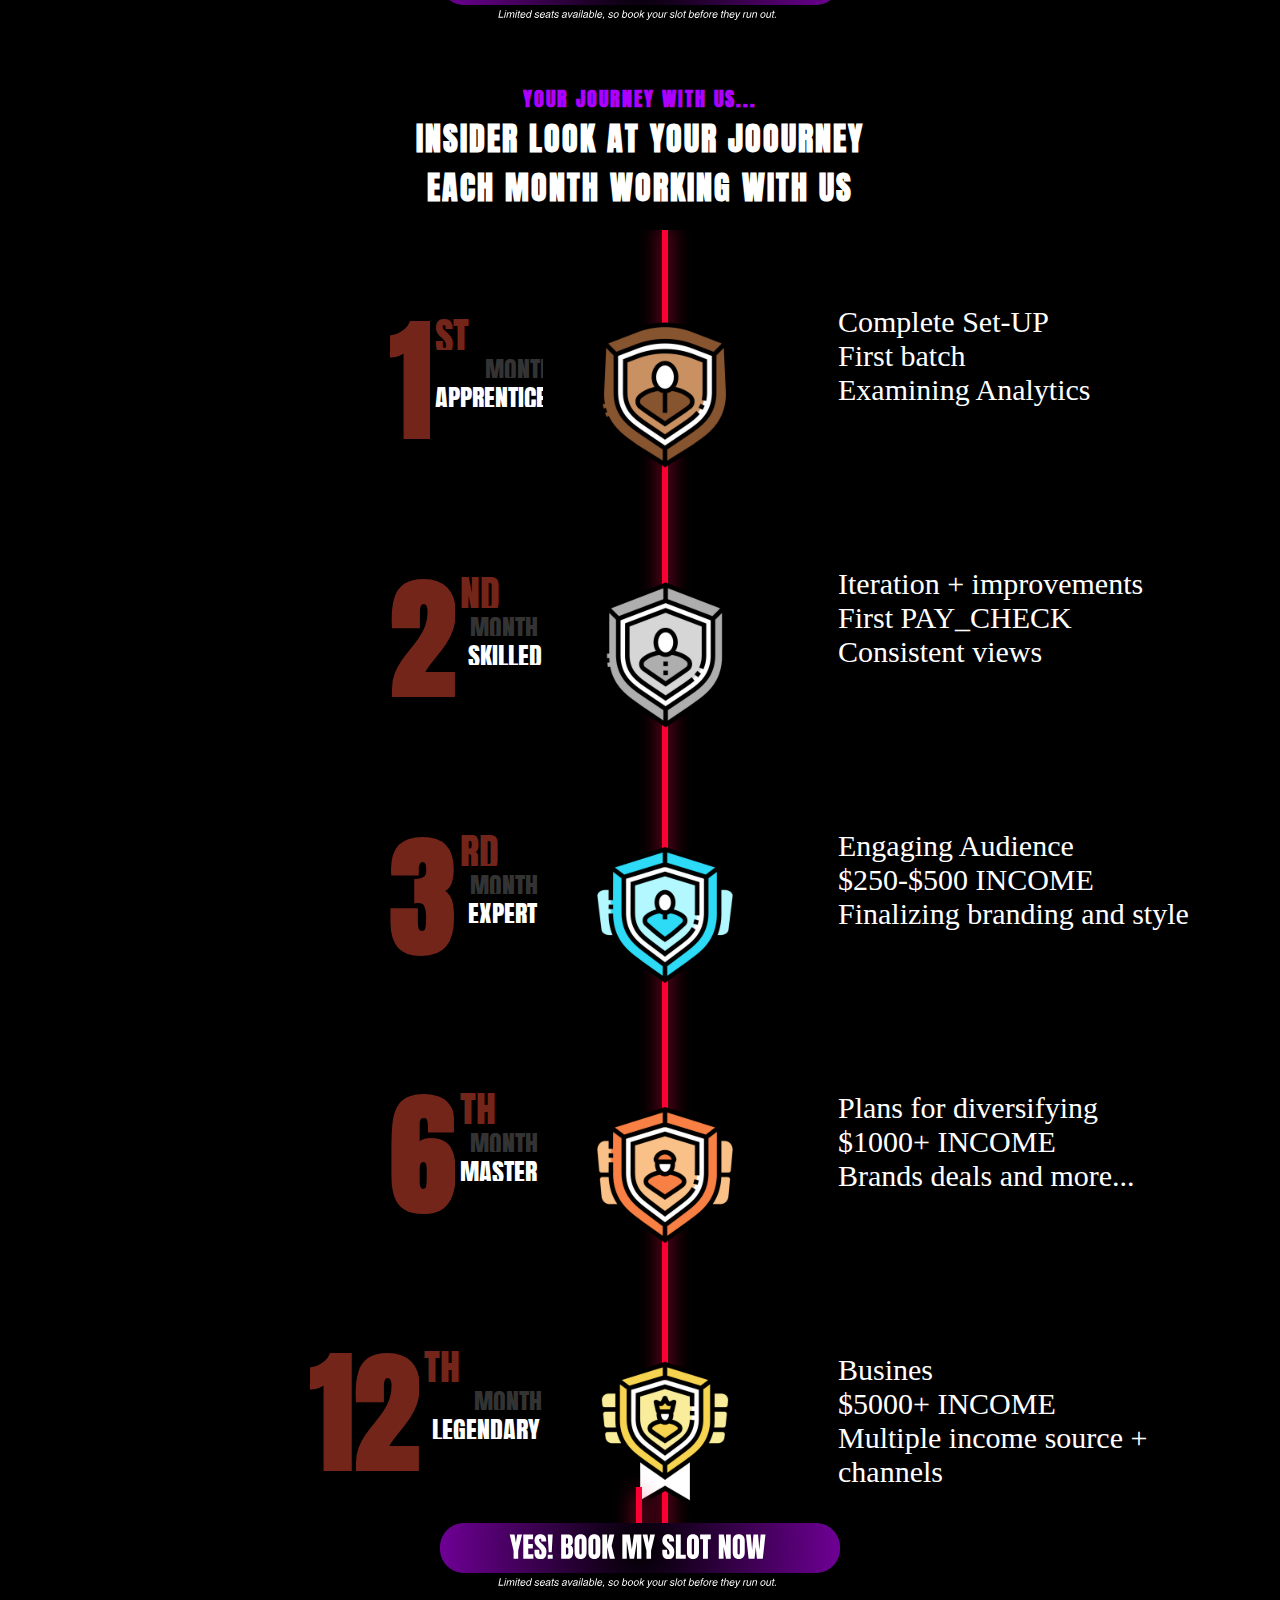
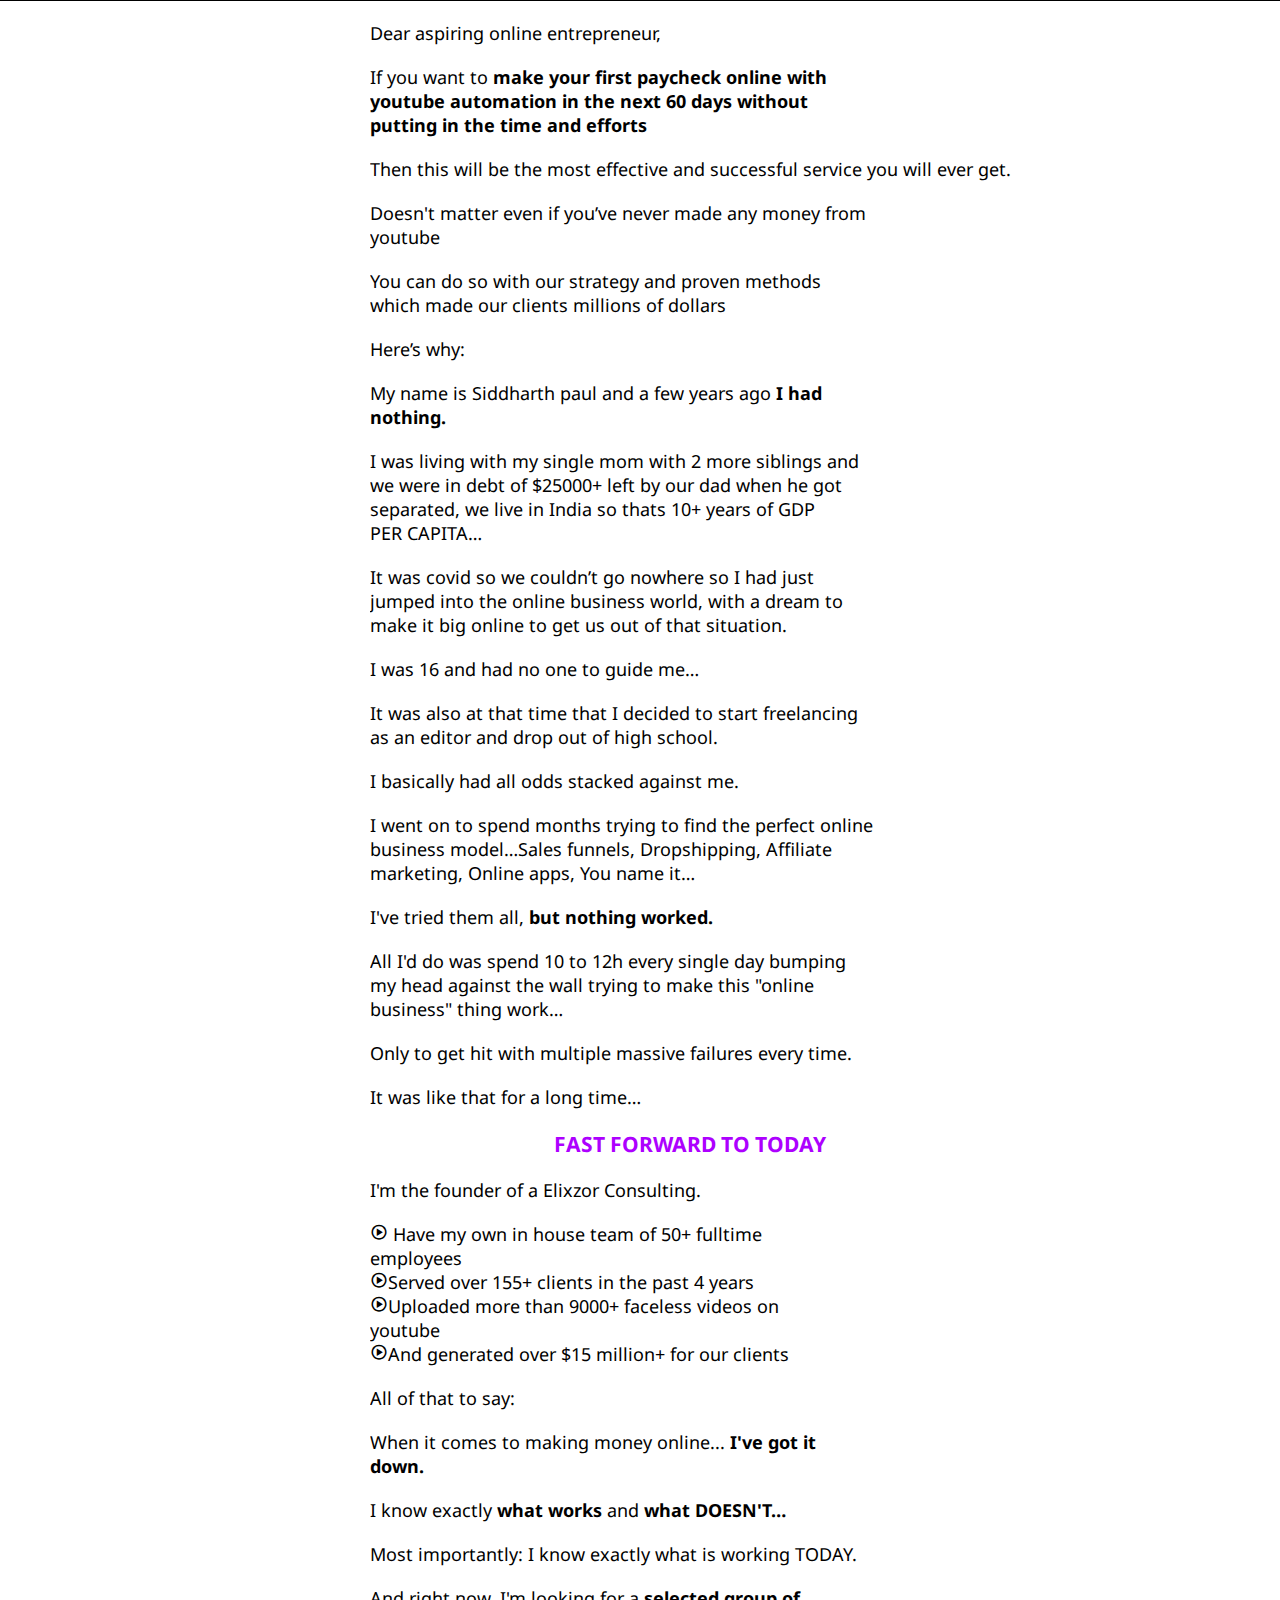
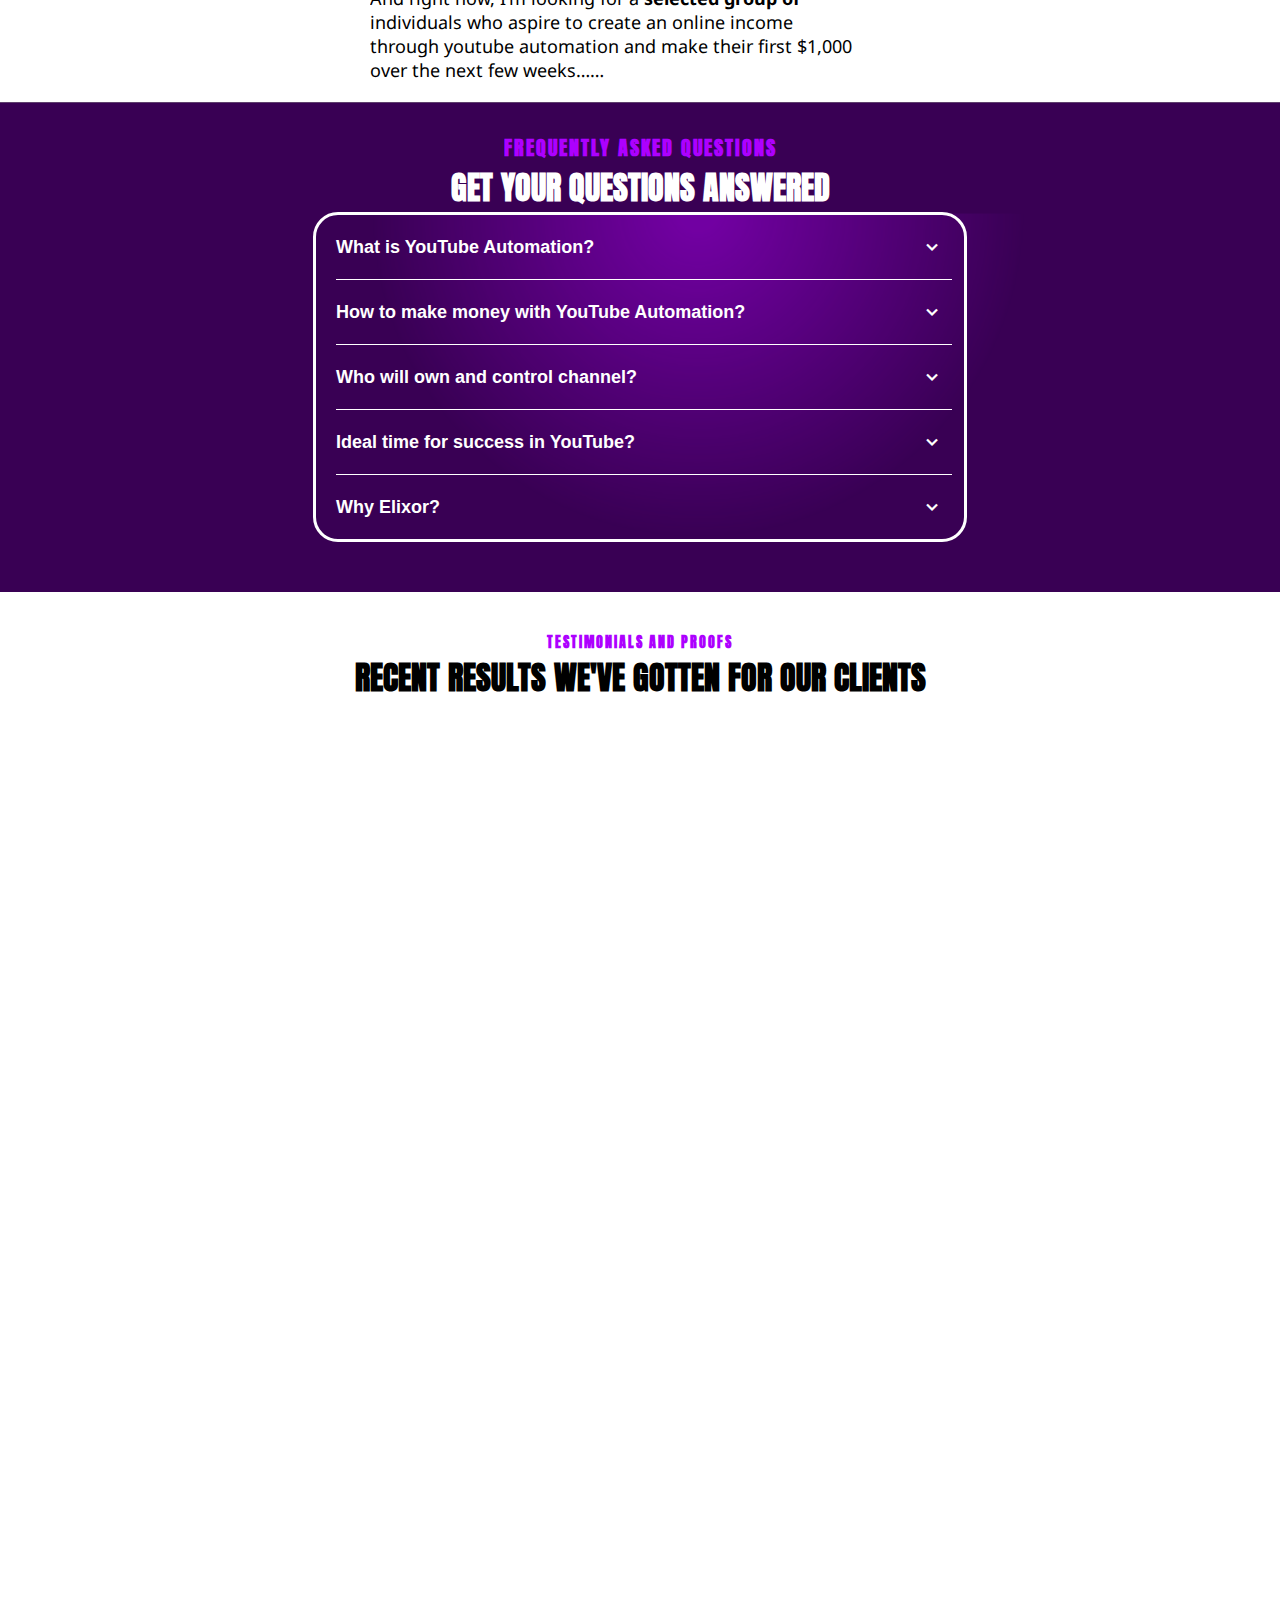
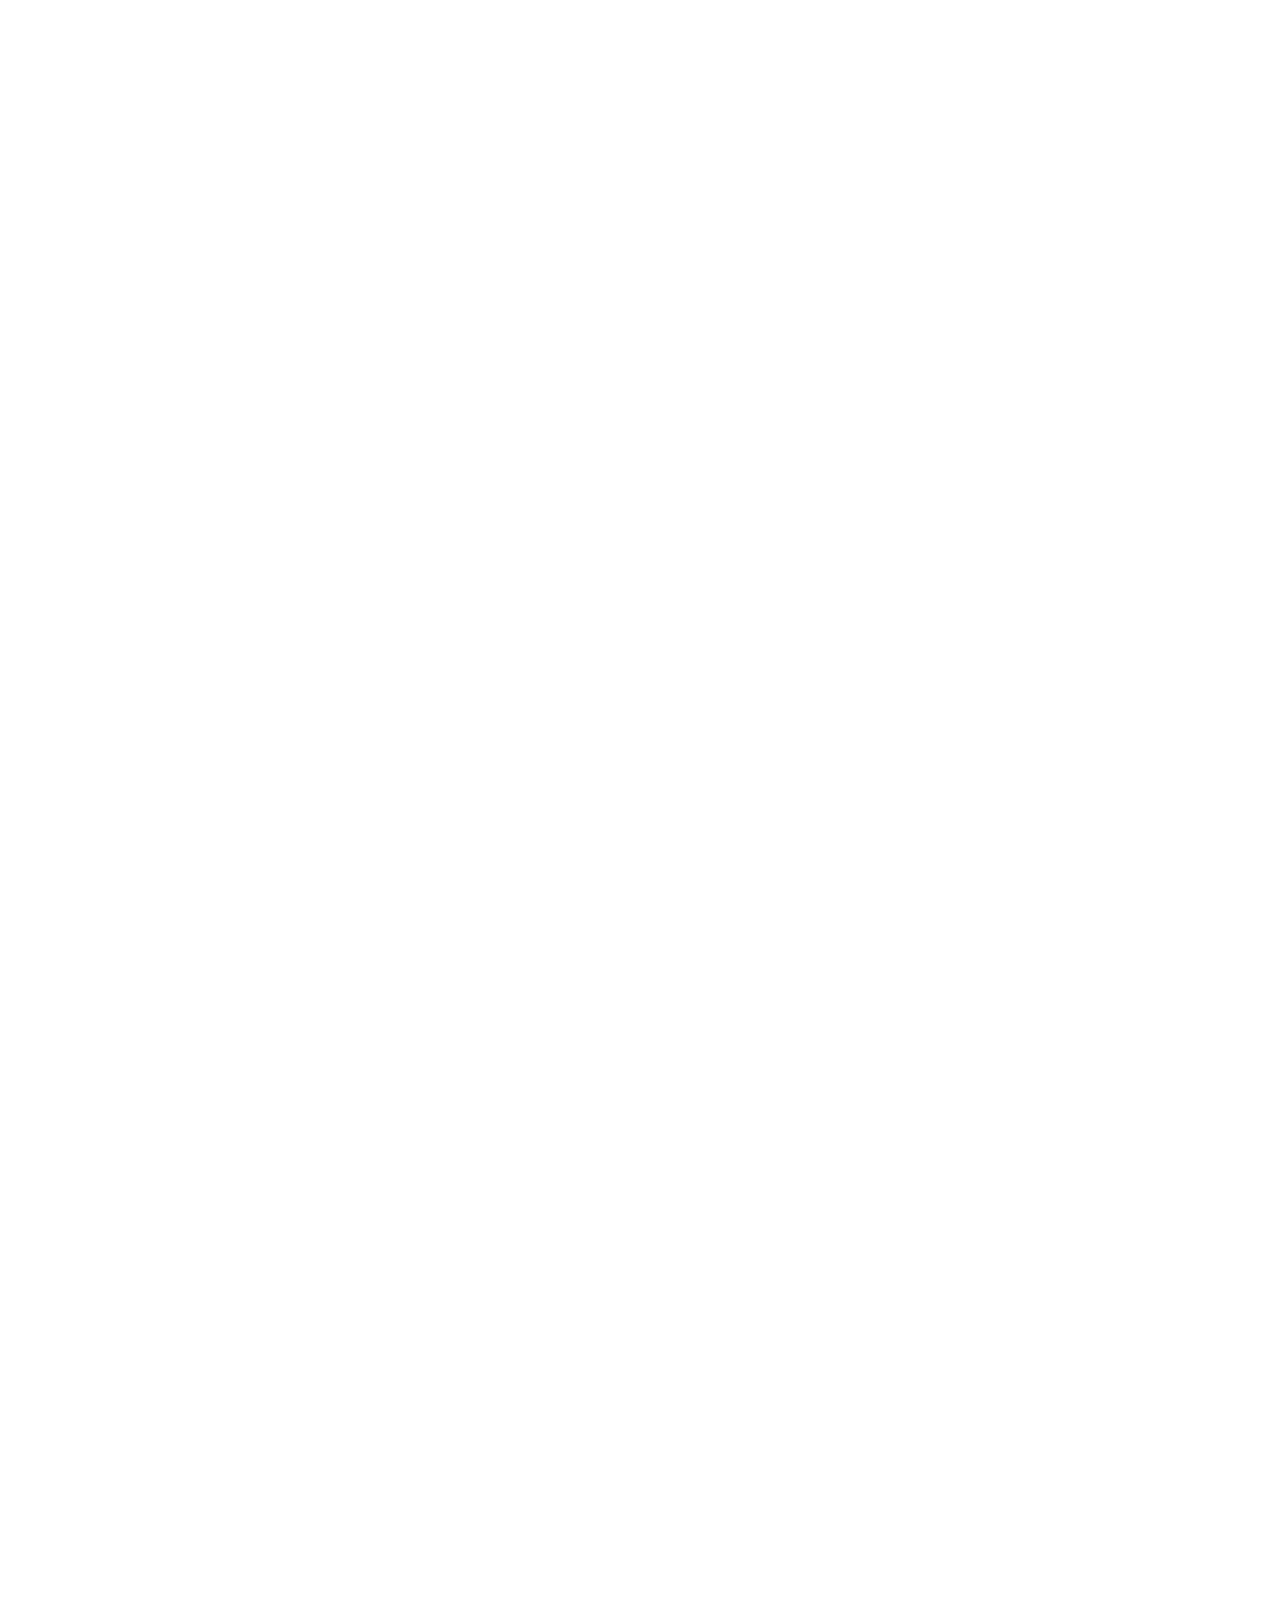
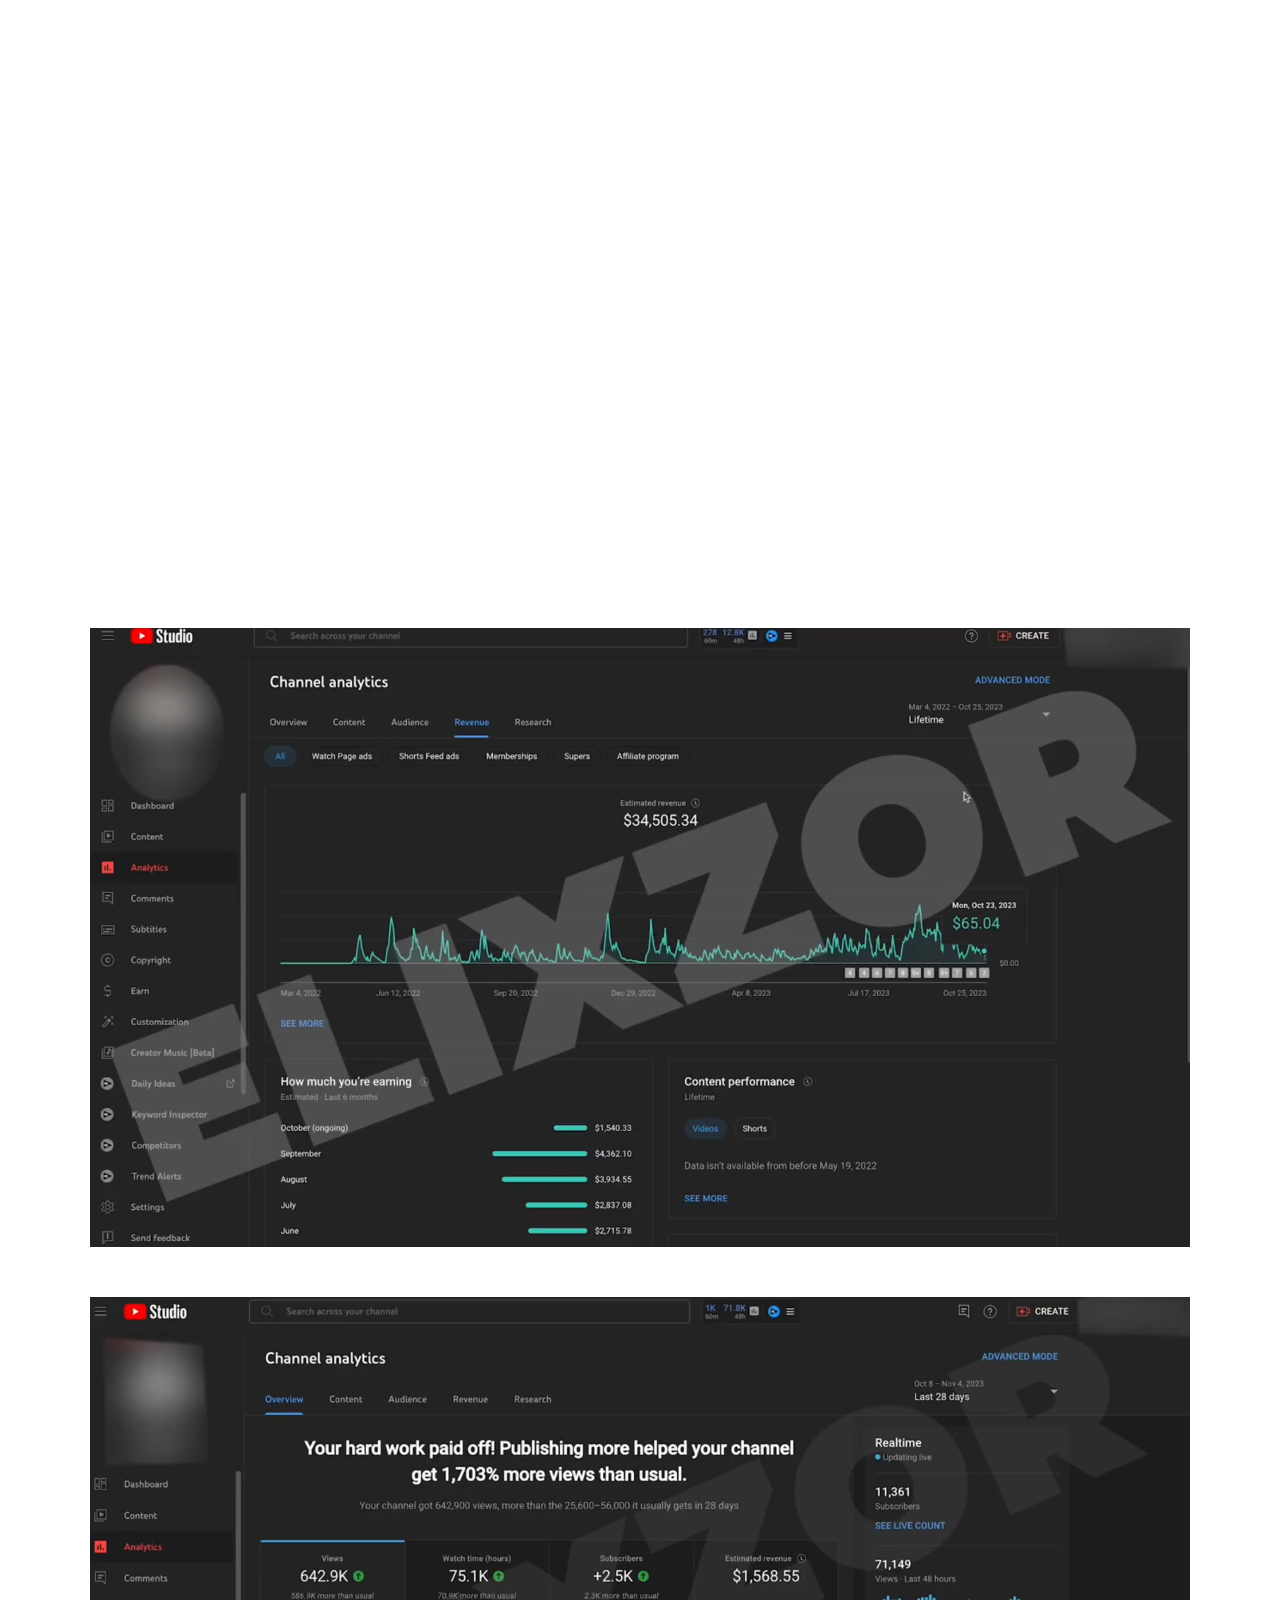
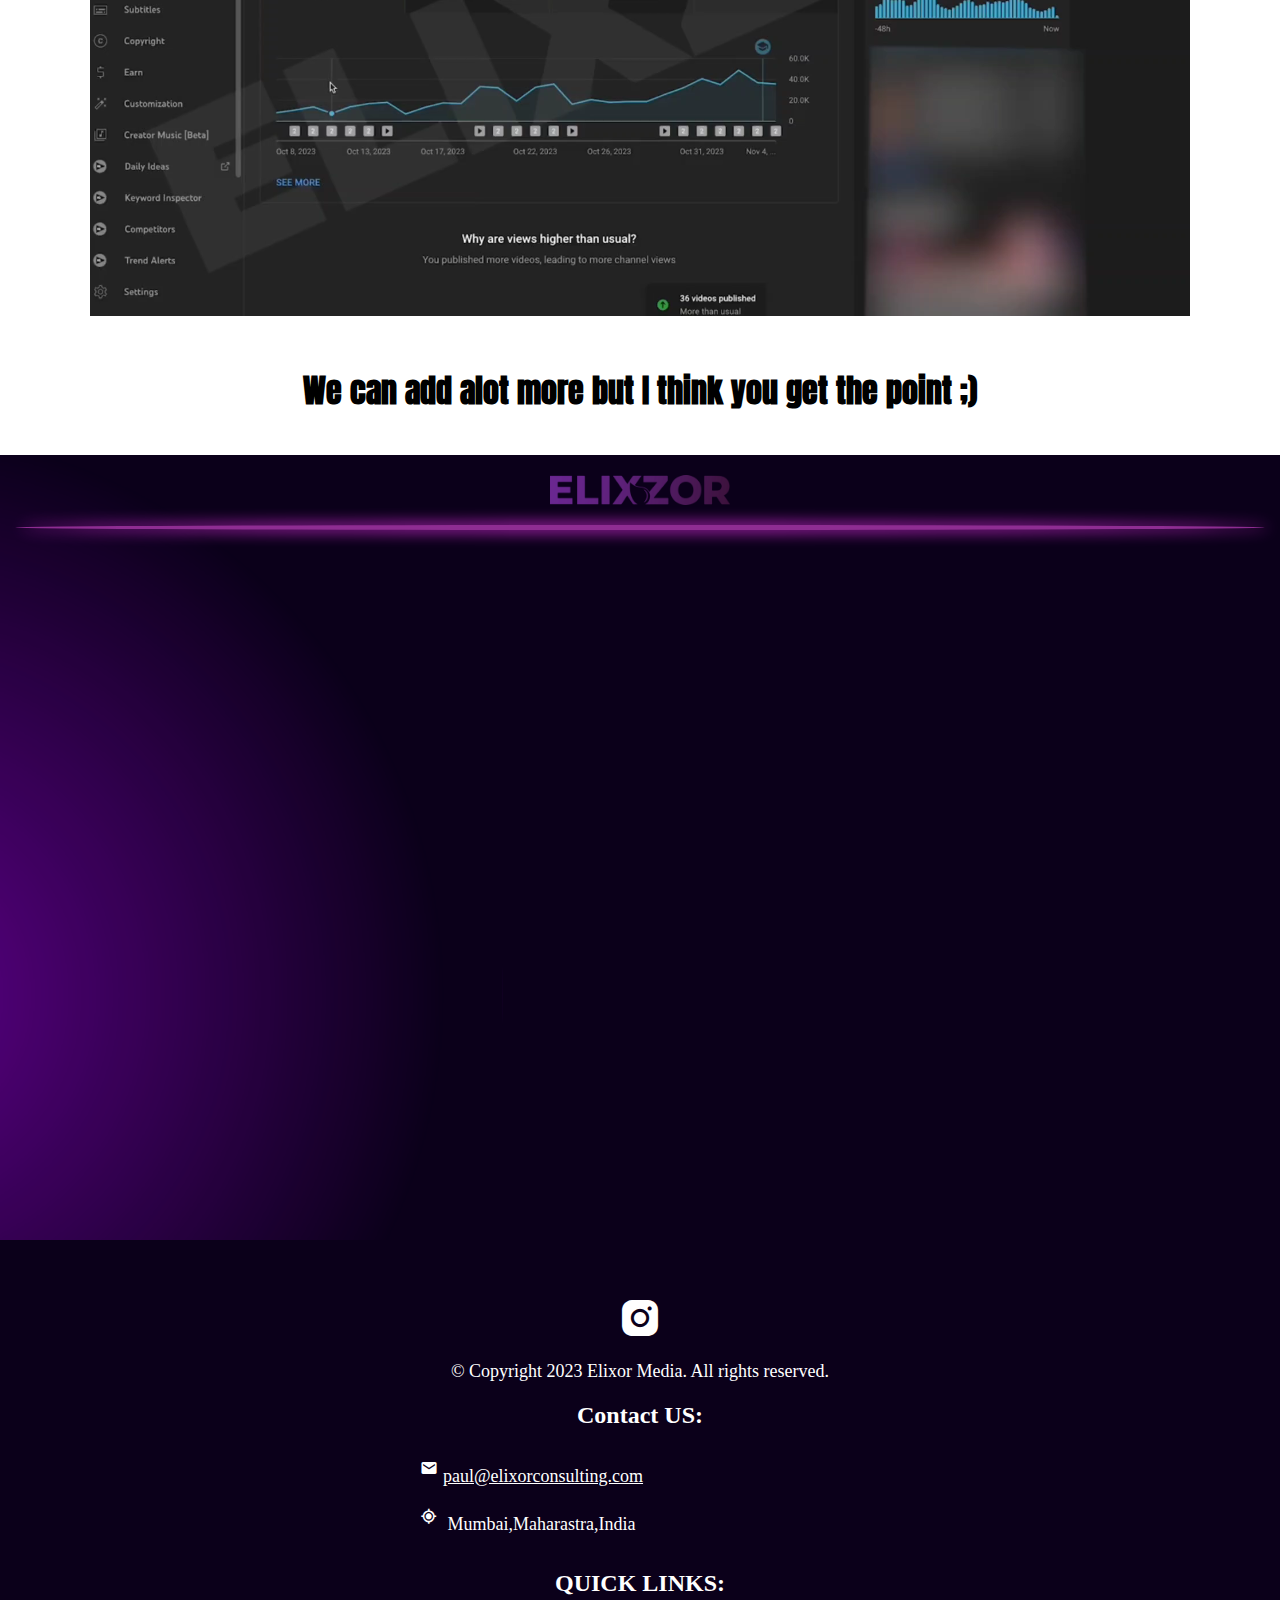
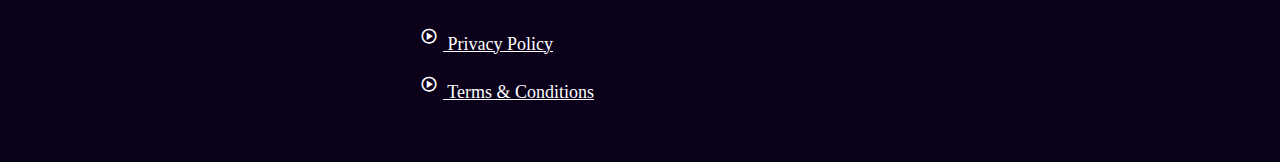
==== commit 10ee3985: "yes" ====
--- a/index.html
+++ b/index.html
@@ -136,7 +136,7 @@
 
                 </div>
                 <div class="two-one-con">
-                    <div class="two-one-con-one">12</div>
+                    <div class="two-one-con-one on12">12</div>
                     <div class="month">
                         <span>TH</span>
                        <p class="mon"> MONTH</p>
@@ -163,7 +163,7 @@
                 </div>
                 <div class="two-two-one">
                     <ul>
-                        <li>Iteration + improvements</li>
+                        <li class="com">Iteration + improvements</li>
                         <li>First PAY_CHECK </li>
                         <li>Consistent views</li>
                     </ul>
@@ -172,21 +172,21 @@
                     <ul>
                         <li>Engaging Audience</li>
                         <li>$250-$500 INCOME</li>
-                        <li>Finalizing branding and style</li>
+                        <li class="com">Finalizing branding and style</li>
                     </ul>
                 </div>
                 <div class="two-two-one">
                     <ul>
                         <li>Plans for diversifying</li>
                         <li>$1000+ INCOME</li>
-                        <li>Brands deals and more...</li>
+                        <li class="com">Brands deals and more...</li>
                     </ul>
                 </div>
-                <div class="two-two-one">
+                <div class="two-two-one bus">
                     <ul>
                         <li>Busines</li>
                         <li>$5000+ INCOME</li>
-                        <li>Multiple income source + channels</li>
+                        <li class="com">Multiple income source + channels</li>
                     </ul>
                 </div>
             </div>
@@ -437,12 +437,9 @@
             <img src="./assests/5b3d7476.png" alt="" srcset="">
         </div>
         <div class="line"></div>
-        <div class="calendly">
-            <!-- Calendly inline widget begin -->
-<div class="calendly-inline-widget" data-url="https://calendly.com/elixzor-yta/discovery-call" style="min-width:320px;height:700px;"></div>
+<div class="calendly-inline-widget" data-url="https://calendly.com/elixzor-yta/discovery-call" style="min-width:320px;"></div>
 <script type="text/javascript" src="https://assets.calendly.com/assets/external/widget.js" async></script>
-<!-- Calendly inline widget end -->
-        </div>
+        
     </div>
 
 
--- a/style.css
+++ b/style.css
@@ -13,7 +13,7 @@
 }
 .one{
     /* background-color: #0B001A; */
-    height: 120vh;
+    /* height: 120vh; */
     background-image: url("./assests/Copy\ of\ website\ content\ \(1920\ x\ 1080\ px\).svg");
     background-repeat: no-repeat;
     width: 100%;
@@ -85,7 +85,7 @@
 }
 .two{
     background-color: black;
-    height: 320vh;
+    /* height: 320vh; */
     display: flex;
     flex-direction: column;
     align-items: center;
@@ -342,7 +342,10 @@
     /* background-color: #0B001A; */
     background-image: url("./assests/Copy\ of\ website\ content\ \(1920\ x\ 1080\ px\).svg");
     background-repeat: no-repeat;
-    height: 100vh;
+}
+.calendly-inline-widget{
+    overflow: hidden;
+    height: 700px;
 }
 
 .proof h1{
@@ -485,4 +488,162 @@
     font-size: 24px;
     padding-bottom:20px ;
     font-family: 'Anton';
-}+}
+
+
+
+@media (max-width:799px) {
+
+.one1-text{
+    font-size: 16px;
+    gap: 0;
+}
+.one ,.two{
+    height: auto;
+}
+.ver1{
+    display: none;
+}
+.img1{
+    margin-top: -150vh;
+    padding: 0;
+}
+.two-ver{
+    height: 150vh;
+    margin:0;
+}
+.two-two-one{
+    padding: 15px 0;
+    font-size: 28px;
+    margin: 30px 25px;
+}
+.two-two{
+    gap: 10px;
+}
+.two-one{
+    margin-left: 0;
+}
+.twov{
+    overflow: hidden;
+}
+.rig{
+    margin-left:50px;
+}
+.btn{
+    margin-top: -70px;
+    margin-left: -50px;
+}
+.mil{
+    margin-top: -40px;
+    margin-left: 20px;
+}
+.mon{
+    margin: 0;
+    font-size: 20px;
+}
+.mon2{
+font-size: 24px;
+margin-left: 0;
+}
+.art{
+    font-size: 20px;
+}
+.month{
+    height: 150px;
+}
+.com{
+    width: 200px;
+}
+.four{
+    padding: 30px 0;
+    background-color: #0B001A;
+    background-image: none;
+}
+.video6 video{
+    width: 660px;
+}
+.calendly-inline-widget{
+    width: 700px;
+    height: 120vh;
+}
+.five{
+    height: 133vh;
+    background-repeat: repeat;
+}
+}
+@media (max-width:477px) {
+    .video6 video{
+        height: 340px;
+    }
+    .videos2 video{
+        width: 300px;
+    }
+    .three-con{
+        margin: 0;
+    }
+    .copy{
+        text-align: center;
+        width: 350px;
+    }
+    .paul{
+        text-align: center;
+    }
+    .paul .bx1{
+        padding: 0 5px;
+        font-size: 20px;
+    }
+    .faqs{
+        width: 90%;
+    }
+    .desc-high{
+        width: 300px;
+    }
+    .two-desc{
+        width: 350px;
+    }
+    .one-button img{
+        width: 350px;
+    }
+    iframe{
+        margin: 0;
+        width: 350px;
+    }
+    .one1-text .bx{
+        font-size: 18px;
+    }
+    .twov{
+        display: none;
+    }
+    .two-two-one{
+        margin: 30px 0;
+        font-size: 20px;
+        padding: 25px 0;
+    }
+    .two-one-con{
+        margin: auto;
+    }
+    .two-one-con-one{
+        font-size: 100px;
+    }
+    .month span{
+        font-size: medium;
+    }
+    .com{
+        width: 200px;
+    }
+    .rig{
+        margin-left: 50px;
+    }
+   .bus{
+    margin: 10px 0;
+   }
+   .one1-text{
+    font-size: 10px;
+   }
+   .two-two{
+    margin-top: -50px;
+   }
+   .btn{
+    margin: -50px 0 0 0;
+   }
+}
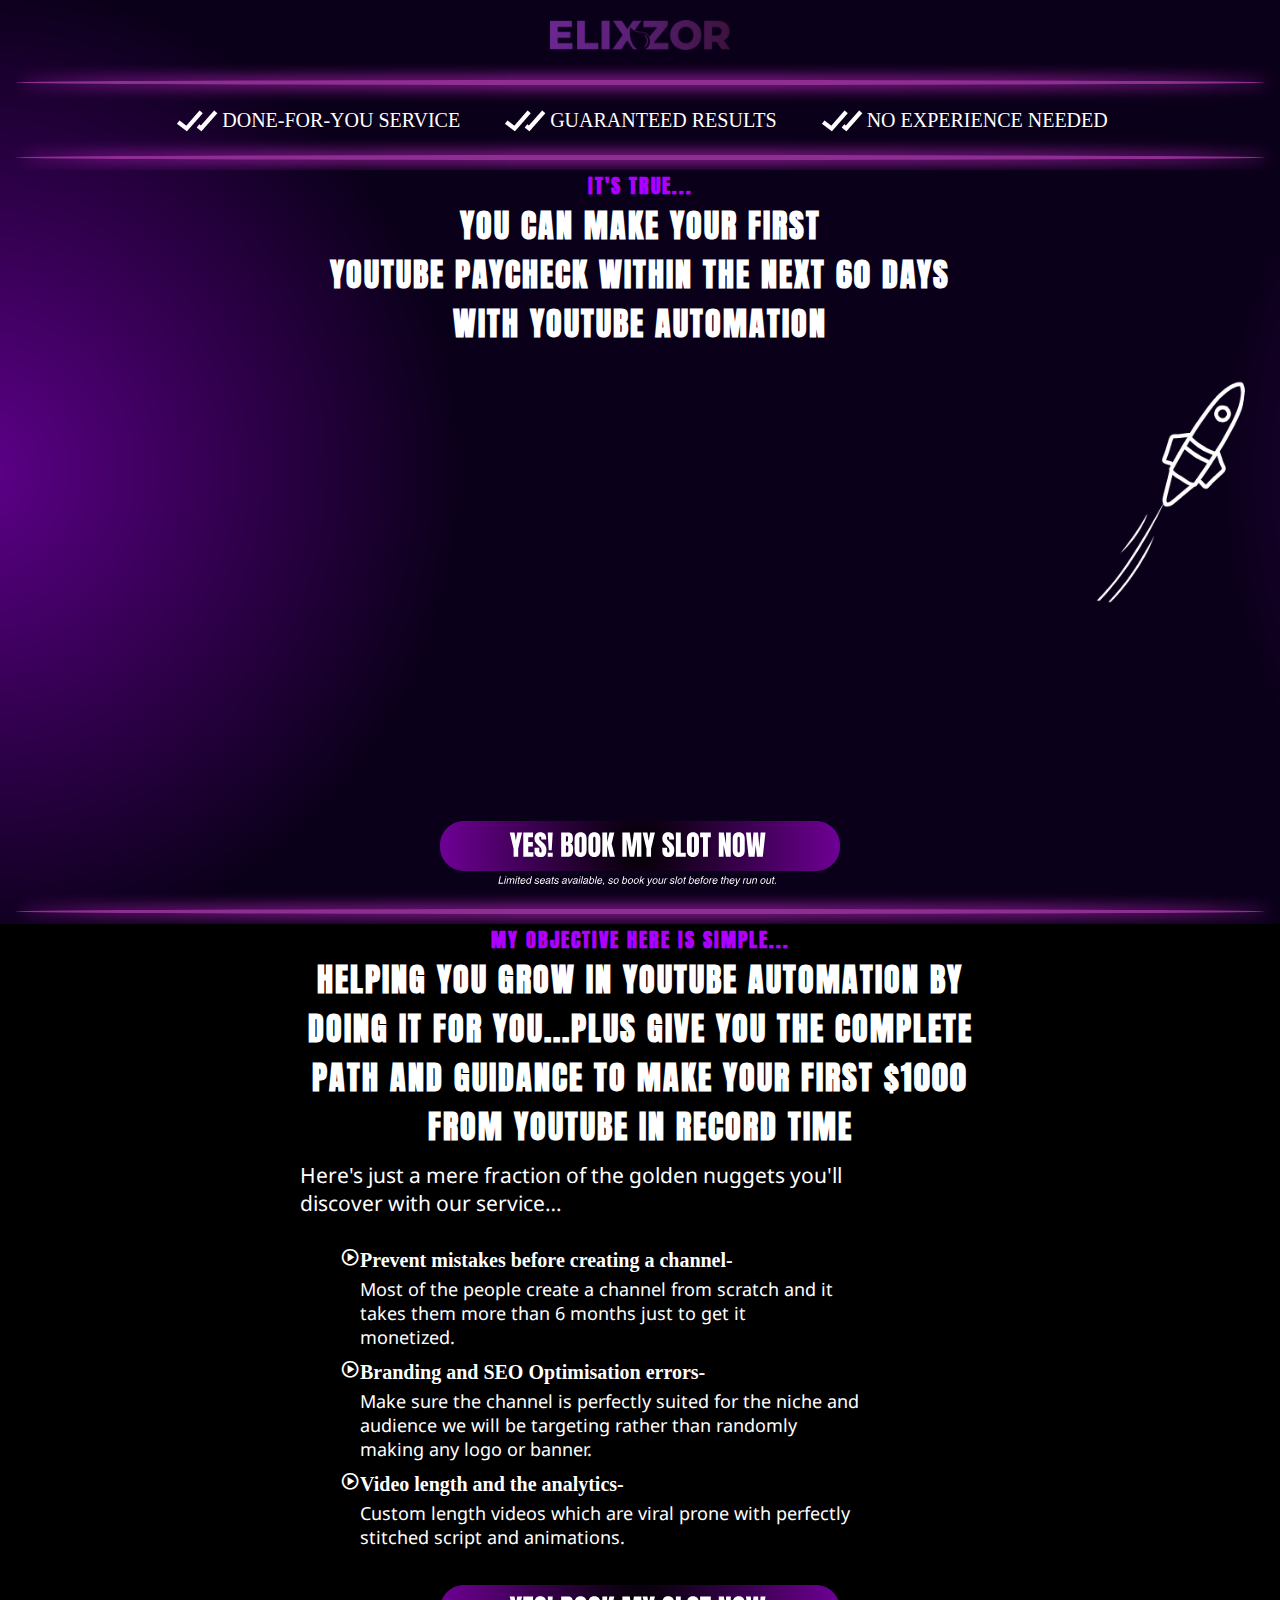
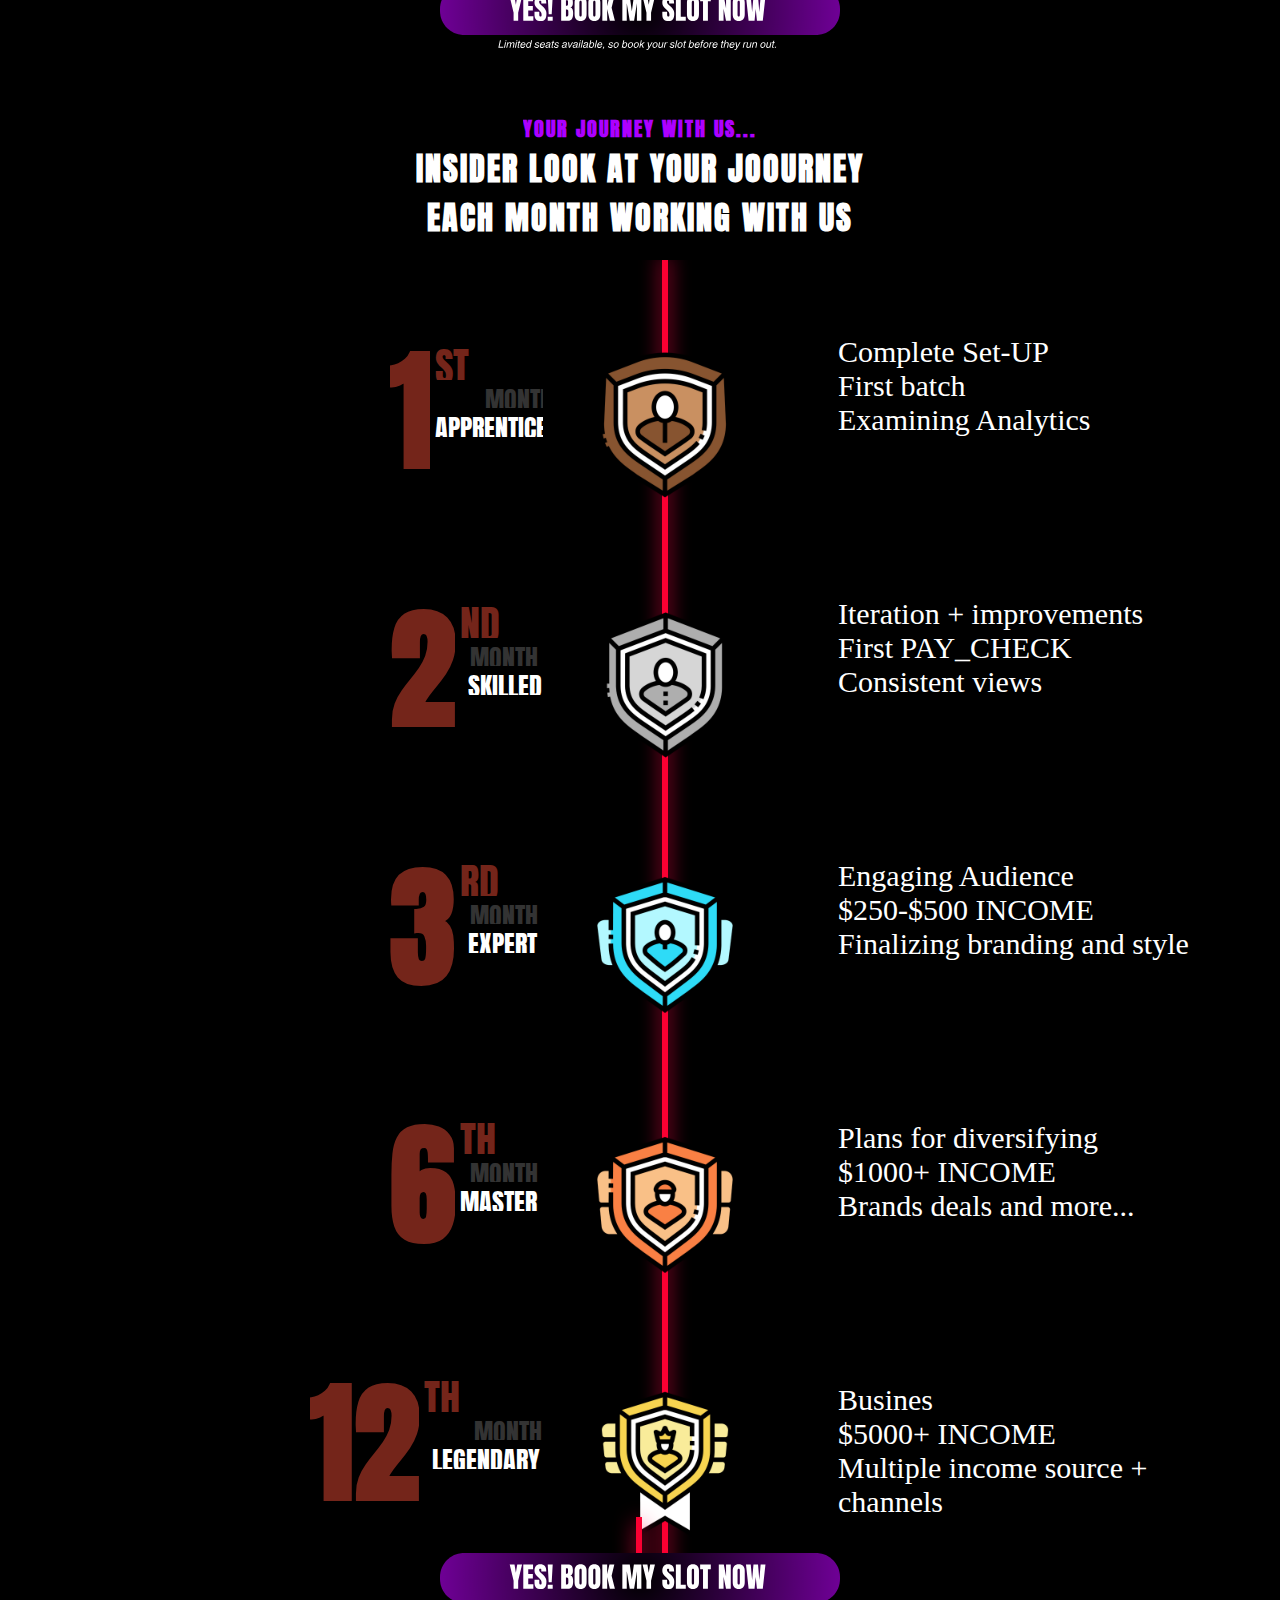
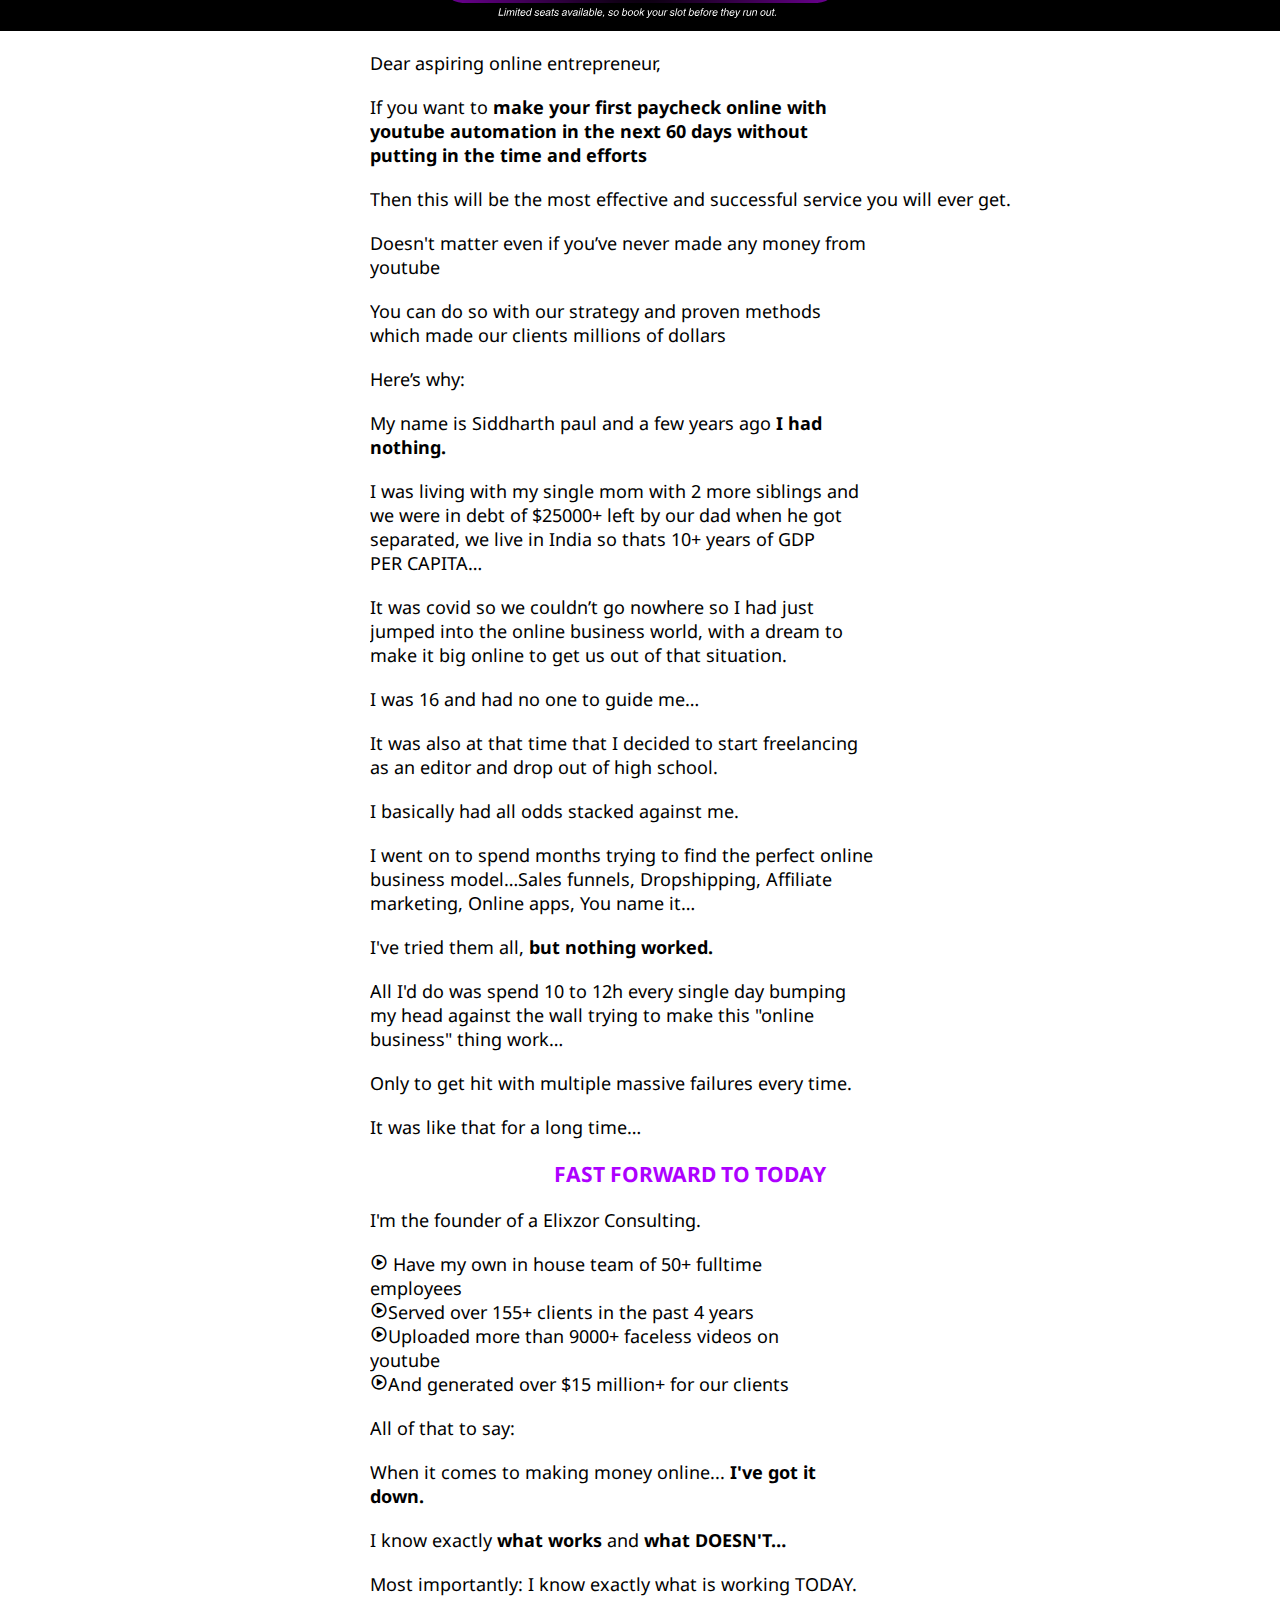
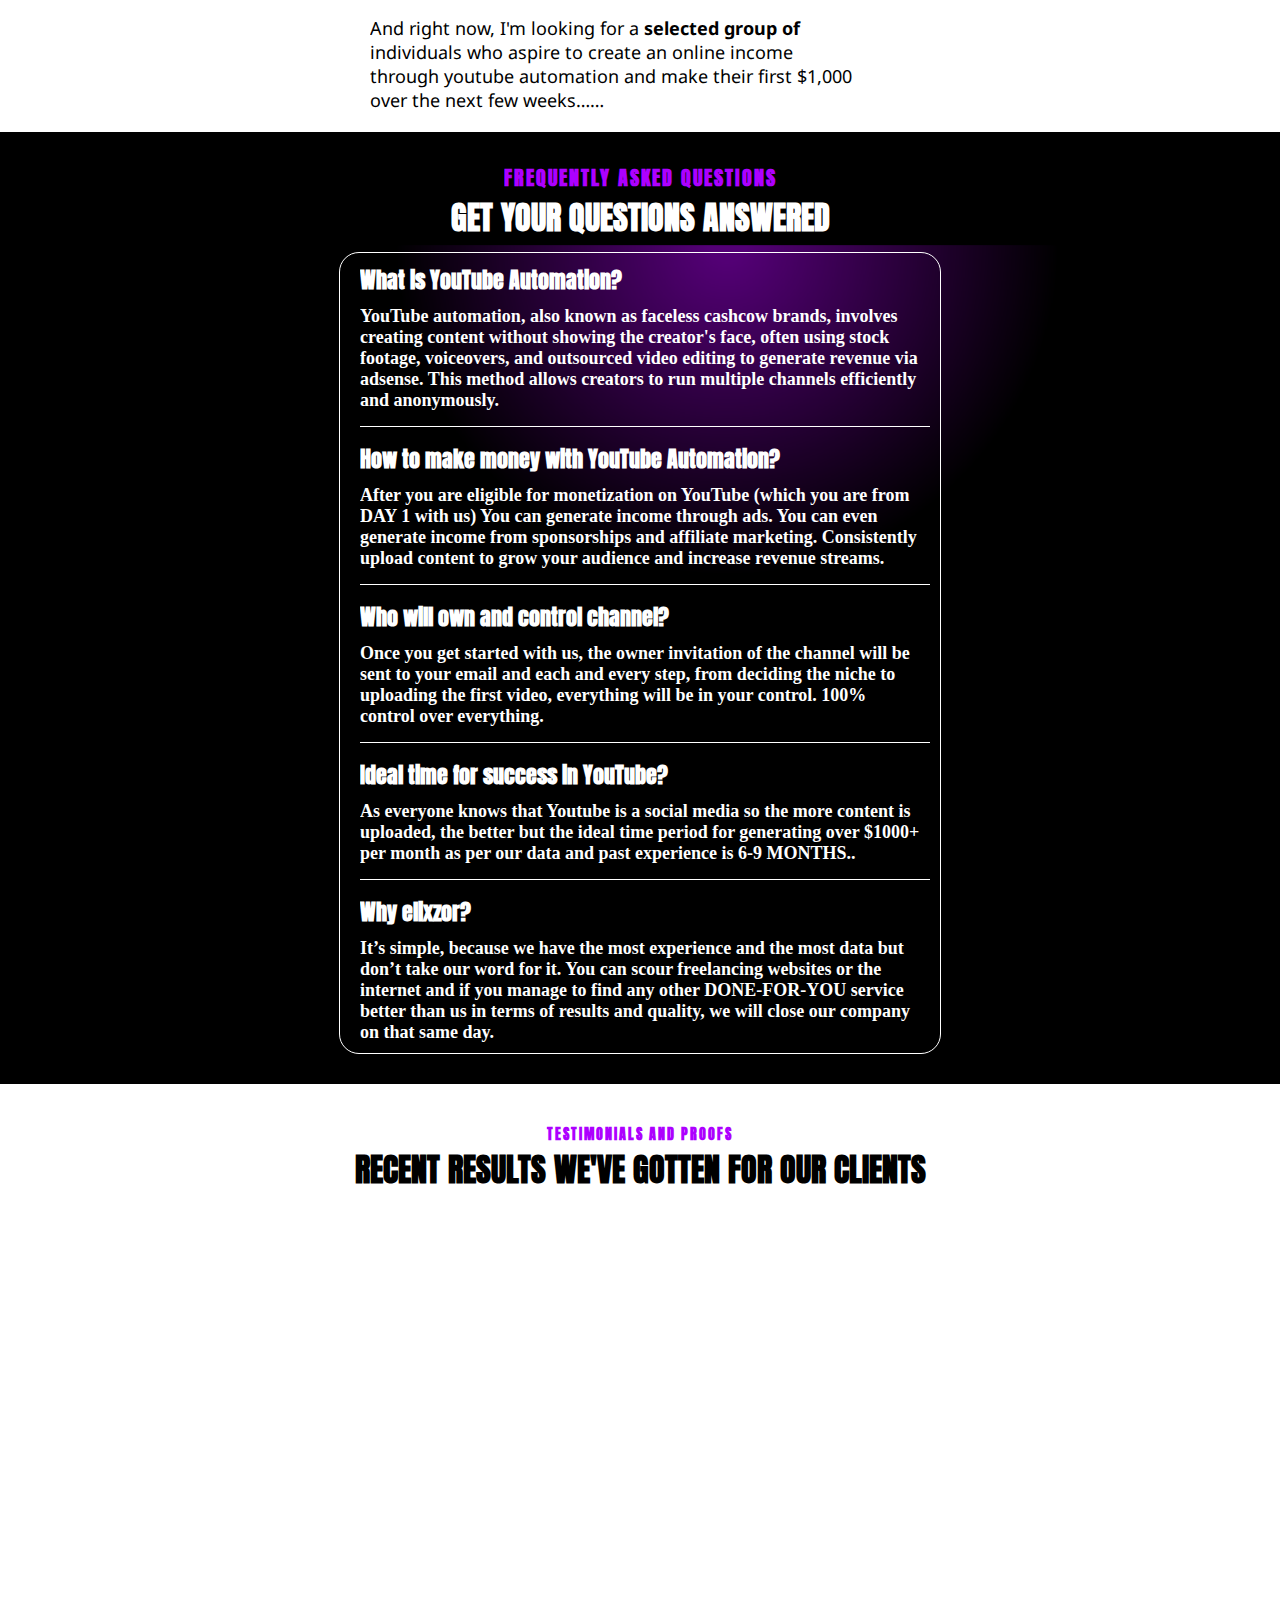
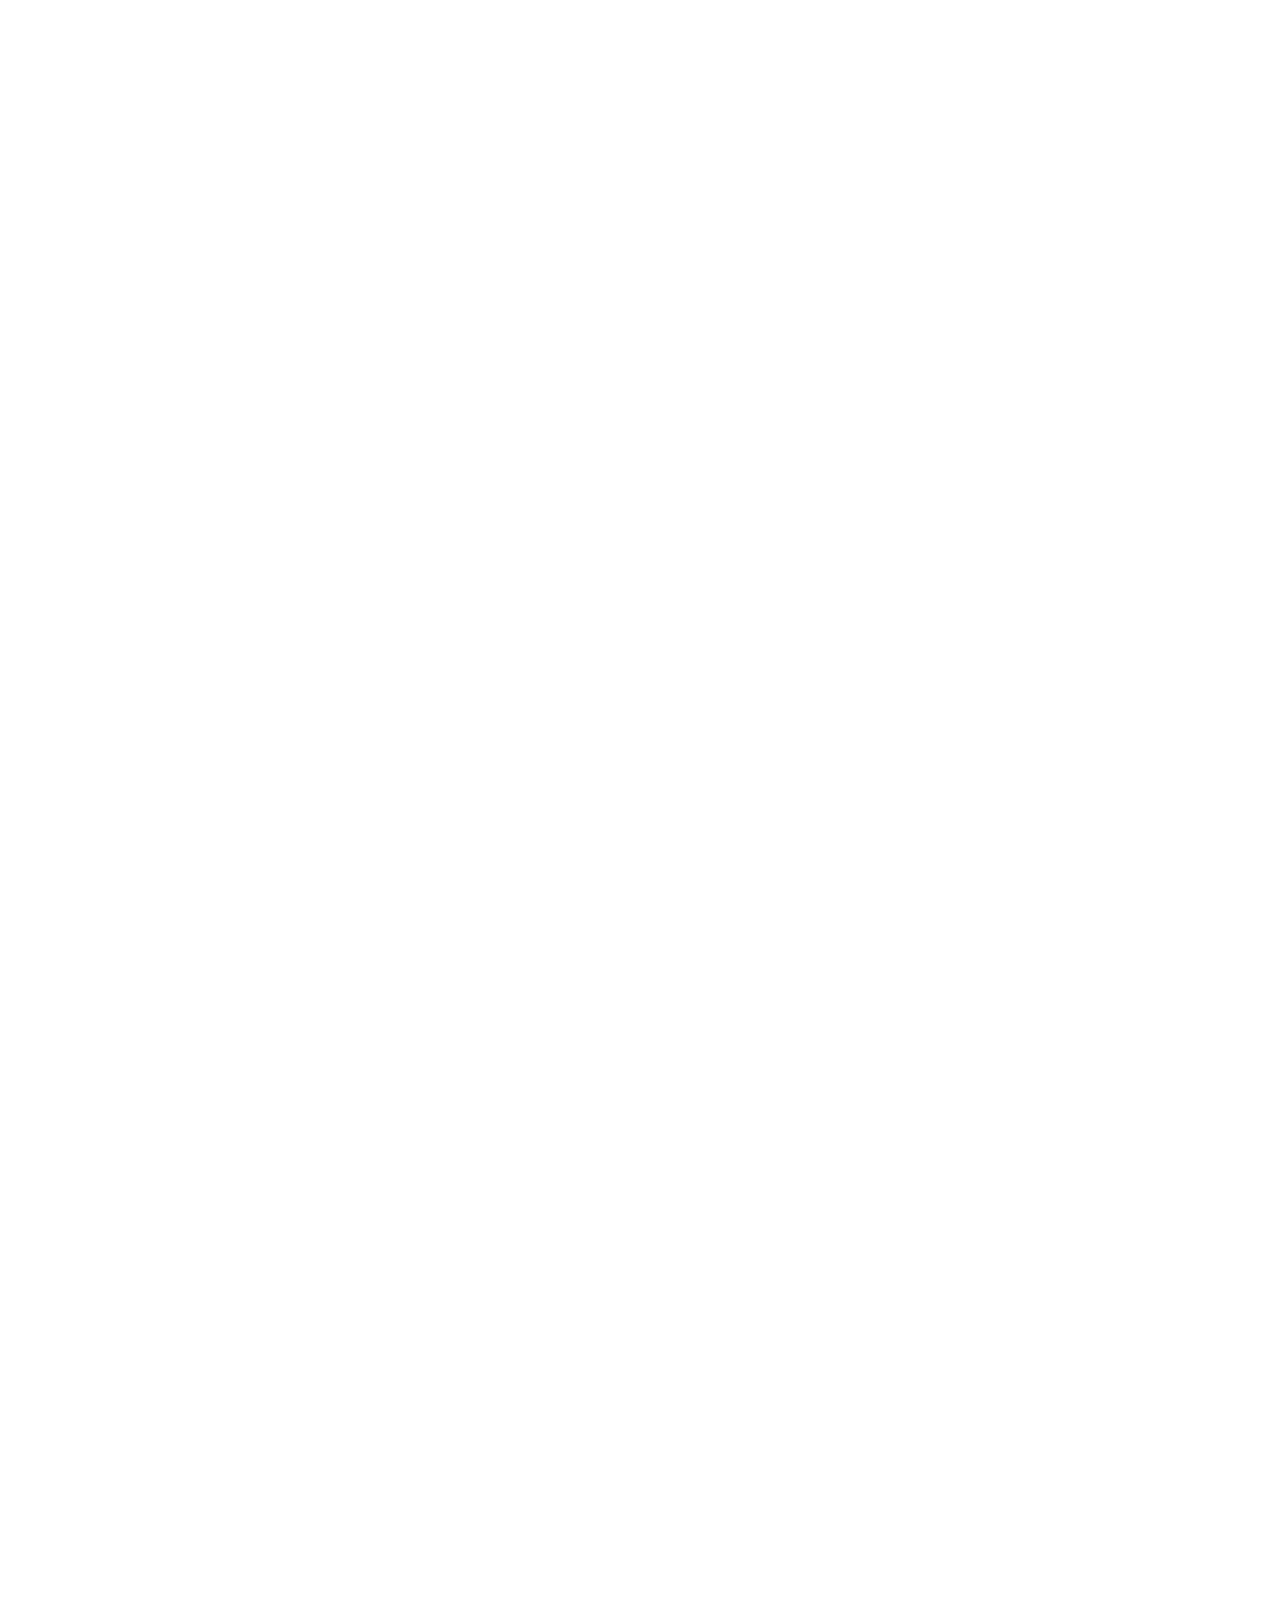
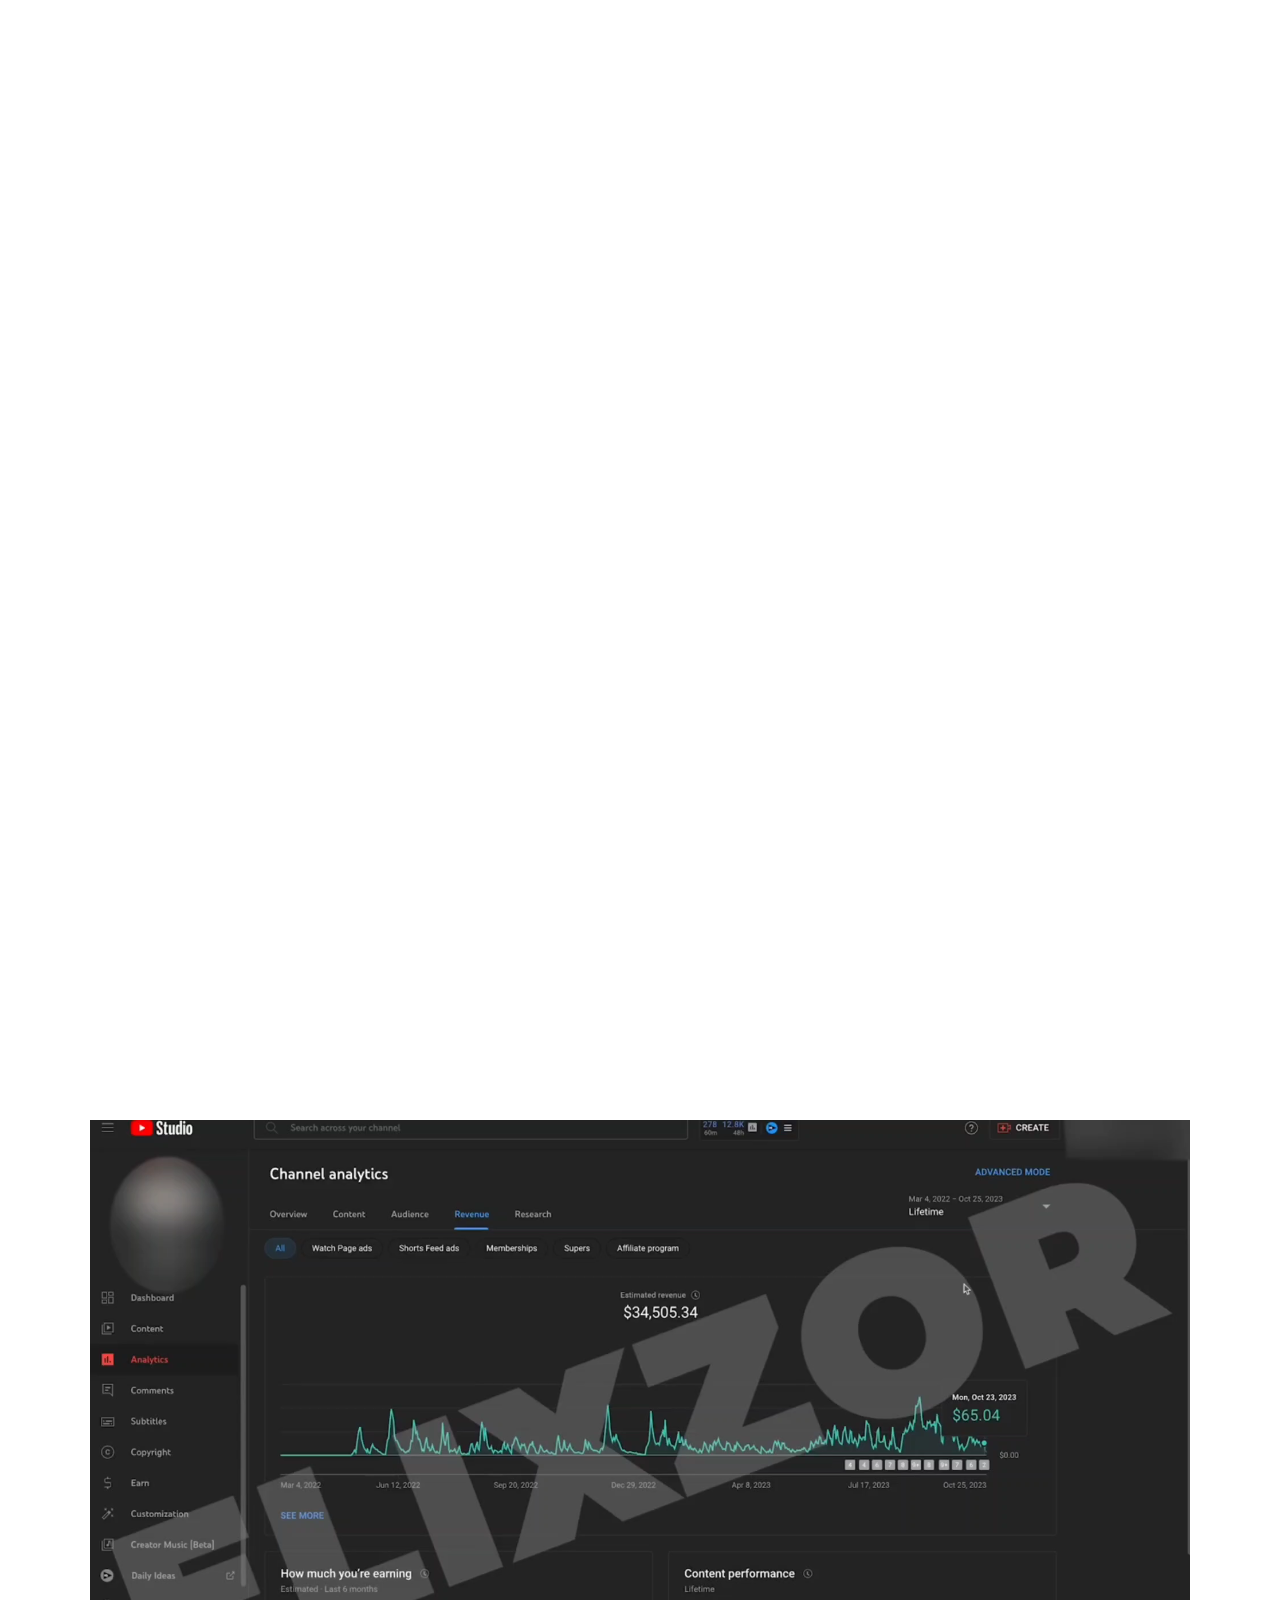
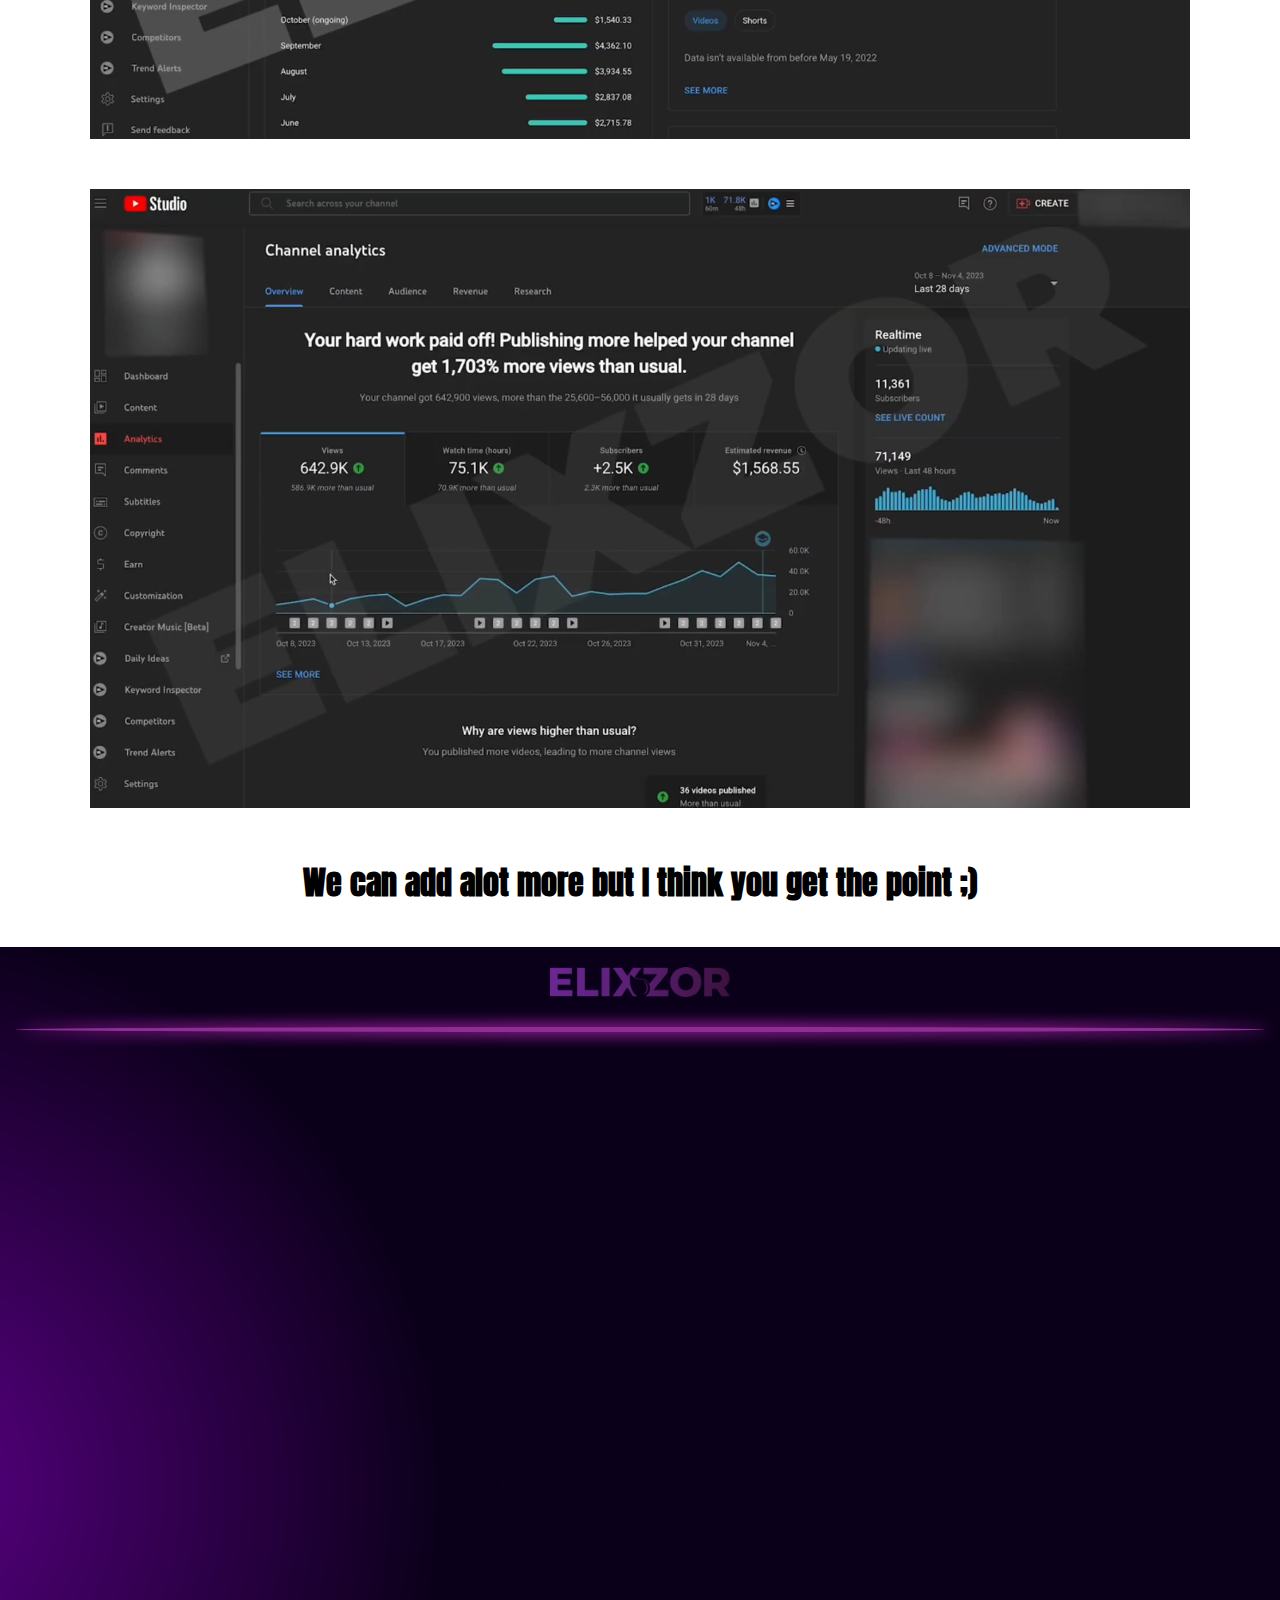
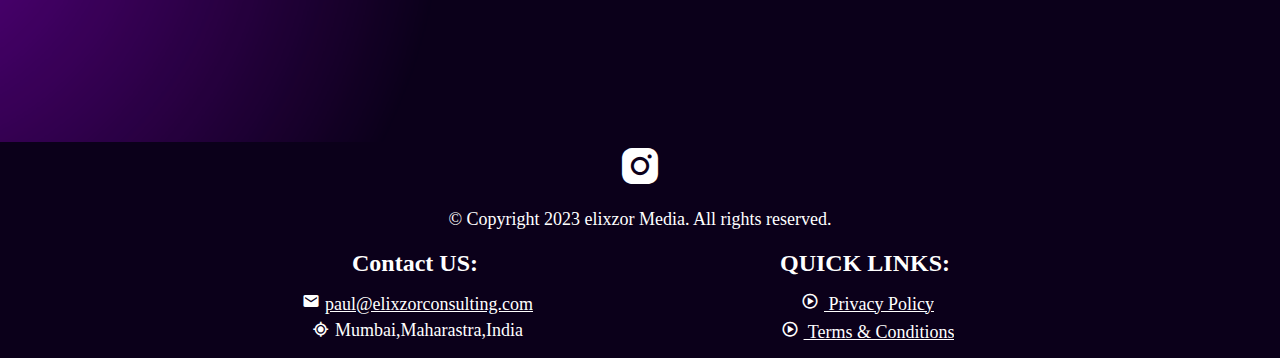
==== commit f47a4cd6: "yes2" ====
--- a/index.html
+++ b/index.html
@@ -6,7 +6,7 @@
     <link rel="stylesheet" href="style.css">
     <link rel="icon" type="image/svg+xml" href="./assests/5b3d7476.png"/>
     <link href='https://unpkg.com/boxicons@2.1.4/css/boxicons.min.css' rel='stylesheet'>
-    <title>elixorconsulting</title>
+    <title>elixzorconsulting</title>
     <!-- Meta Pixel Code -->
 <script>
     !function(f,b,e,v,n,t,s)
@@ -34,7 +34,7 @@
         <div class="line"></div>
         <div class="one1-text">
             <div style="display: flex;justify-content: center;align-items: center;"><i class='bx bx-check-double'></i>DONE-FOR-YOU SERVICE</div>
-            <div style="display: flex;justify-content: center;align-items: center;"><i class='bx bx-check-double'></i>GURANTEED RESULTS</div>
+            <div style="display: flex;justify-content: center;align-items: center;"><i class='bx bx-check-double'></i>GUARANTEED RESULTS</div>
                 <div style="display: flex;justify-content: center;align-items: center;"><i class='bx bx-check-double'></i>NO EXPERIENCE NEEDED</div>
         </div>
         <div class="line"></div>
@@ -339,70 +339,58 @@
         <div class="start sl">FREQUENTLY ASKED QUESTIONS</div>
         <h1>GET YOUR QUESTIONS ANSWERED</h1>
 
-<div class="faqs">
-    <div class="faq">
-        <button class="question">
-            What is YouTube Automation?
-            <i class='bx bx-chevron-down'></i> 
-        </button>
-        <div class="answer">
-    <p>YouTube automation, also known as faceless cashcow brands, involves creating content without showing the creator's face, often using stock footage, voiceovers, and outsourced video editing to generate revenue via adsense. This method allows creators to run multiple channels efficiently and anonymously.
-    
-    </p>
-        </div>
-    </div>
-    <div class="line2"></div>
-    <div class="faq">
-        <button class="question">
-            How to make money with YouTube Automation?
-            <i class='bx bx-chevron-down'></i> 
-        </button>
-        <div class="answer">
-    <p>After you are eligible for monetization on YouTube (which you are from DAY 1 with us) You can generate income through ads. You can even generate income from sponsorships and affiliate marketing. Consistently upload content to grow your audience and increase revenue streams.</p>
-        </div>
-    </div>
-    <div class="line2"></div>
-    <div class="faq">
-        <button class="question">
-            Who will own and control channel?
-            <i class='bx bx-chevron-down'></i> 
-        </button>
-        <div class="answer">
-            <p>Once you get started with us, the owner invitation of the channel will be sent to your email and each and every step, from deciding the niche to uploading the first video, everything will be in your control. 100% control over everything.</p>
-        </div>
-    </div>
-    <div class="line2"></div>
-    <div class="faq">
-        <button class="question">
-            Ideal time for success in YouTube?
-            <i class='bx bx-chevron-down'></i> 
-        </button>
-        <div class="answer">
-            <p>As everyone knows that Youtube is a social media so the more content is uploaded, the better but the ideal time period for generating over $1000+ per month as per our data and past experience is 6-9 MONTHS..</p>
-        </div>
-    </div>
-    <div class="line2"></div>
-    <div class="faq">
-        <button class="question">
-            Why Elixor?
-            <i class='bx bx-chevron-down'></i> 
-        </button>
-        <div class="answer">
-            <p>It’s simple, because we have the most experience and the most data but don’t take our word for it. You can scour freelancing websites or the internet and if you manage to find any other DONE-FOR-YOU service better than us in terms of results and quality, we will close our company on that same day.</p>
-        </div>
-    </div>
+   
+    
+    <div class="automation">
+        <div class="faq">
+            <div class="question">
+                What is YouTube Automation?
+            </div>
+            <div class="answer">
+        <p>YouTube automation, also known as faceless cashcow brands, involves creating content without showing the creator's face, often using stock footage, voiceovers, and outsourced video editing to generate revenue via adsense. This method allows creators to run multiple channels efficiently and anonymously.
+        
+        </p>
+            </div>
+        </div>
+        <div class="line2"></div>
+        <div class="faq">
+            <div class="question">
+                How to make money with YouTube Automation?
+            </div>
+            <div class="answer">
+        <p>After you are eligible for monetization on YouTube (which you are from DAY 1 with us) You can generate income through ads. You can even generate income from sponsorships and affiliate marketing. Consistently upload content to grow your audience and increase revenue streams.</p>
+            </div>
+        </div>
+        <div class="line2"></div>
+        <div class="faq">
+            <div class="question">
+                Who will own and control channel?
+            </div>
+            <div class="answer">
+                <p>Once you get started with us, the owner invitation of the channel will be sent to your email and each and every step, from deciding the niche to uploading the first video, everything will be in your control. 100% control over everything.</p>
+            </div>
+        </div>
+        <div class="line2"></div>
+        <div class="faq">
+            <div class="question">
+                Ideal time for success in YouTube?
+            </div>
+            <div class="answer">
+                <p>As everyone knows that Youtube is a social media so the more content is uploaded, the better but the ideal time period for generating over $1000+ per month as per our data and past experience is 6-9 MONTHS..</p>
+            </div>
+        </div>
+        <div class="line2"></div>
+        <div class="faq">
+            <div class="question">
+                Why elixzor?
+            </div>
+            <div class="answer">
+                <p>It’s simple, because we have the most experience and the most data but don’t take our word for it. You can scour freelancing websites or the internet and if you manage to find any other DONE-FOR-YOU service better than us in terms of results and quality, we will close our company on that same day.</p>
+            </div>
+        </div>
+    </div>
+
 </div>
-
-<script>
-    const faqs = document.querySelectorAll(".faq");
-
-    faqs.forEach(faq => {
-        faq.addEventListener("click", () => {
-            faq.classList.toggle("active");
-        });
-    });
-</script>
-    </div>
 
     <div class="proof">
         <div class="start sp">TESTIMONIALS AND PROOFS</div>
@@ -443,16 +431,16 @@
     </div>
 
 
-    <div class="six">
+    <div class="six" id="six">
         <a href="https://www.instagram.com/criativcity/"><i class='bx bxl-instagram-alt'></i></a>
 
         <div class="copy">
-            <p>© Copyright 2023 Elixor Media. All rights reserved.</p>
+            <p>© Copyright 2023 elixzor Media. All rights reserved.</p>
         </div>
         <div class="cont">
             <p class="contact">Contact US:</p>
             <div class="paul">
-                <a href="mailto:paul@elixorconsulting.com"><i class='bx1 bx bxs-envelope' style='color:#ffffff' ></i>paul@elixorconsulting.com</a>
+                <a href="mailto:paul@elixzorconsulting.com"><i class='bx1 bx bxs-envelope' style='color:#ffffff' ></i>paul@elixzorconsulting.com</a>
                 <p><i class='bx bx1 bx-current-location'></i> Mumbai,Maharastra,India</p>
             </div>
         </div>
@@ -464,5 +452,28 @@
             </div>
         </div>
     </div>
+    <div class="six1" id="six1">
+        <a href="https://www.instagram.com/criativcity/"><i class='bx bxl-instagram-alt'></i></a>
+
+        <div class="copy">
+            <p>© Copyright 2023 elixzor Media. All rights reserved.</p>
+        </div>
+        <div class="footer" style="display: flex;">
+            <div class="cont">
+                <p class="contact">Contact US:</p>
+                <div class="paul">
+                   <p> <a href="mailto:paul@elixzorconsulting.com"><i class='bx2 bx bxs-envelope' style='color:#ffffff' ></i>paul@elixzorconsulting.com</a></p>
+                    <p><i class='bx bx2 bx-current-location'></i> Mumbai,Maharastra,India</p>
+                </div>
+            </div>
+            <div class="cont">
+                <p class="contact">QUICK LINKS:</p>
+                <div class="paul">
+                    <p><a href="./privacy-policy.html"><i class="bx bx2 bx-play-circle"></i> Privacy Policy</a></p>
+                    <p><a href="./terms-conditions.html"><i class="bx bx2  bx-play-circle"></i> Terms & Conditions</a></p>
+                </div>
+            </div>
+        </div>
+    </div>
 </body>
 </html>--- a/style.css
+++ b/style.css
@@ -1,6 +1,7 @@
 @import url('https://fonts.googleapis.com/css2?family=Anton&display=swap');
 @import url('https://fonts.googleapis.com/css2?family=Noto+Sans:ital,wght@0,100..900;1,100..900&display=swap');
 @import url('https://fonts.googleapis.com/css2?family=Montserrat:ital,wght@0,100..900;1,100..900&display=swap');
+@import url('https://fonts.googleapis.com/css2?family=Anton+SC&display=swap');
 
 
 *{
@@ -12,10 +13,9 @@
     width: 0px;
 }
 .one{
-    /* background-color: #0B001A; */
-    /* height: 120vh; */
-    background-image: url("./assests/Copy\ of\ website\ content\ \(1920\ x\ 1080\ px\).svg");
+    background-image: url("./assests/Copy\ of\ website\ content\ \(1920\ x\ 1080\ px\)\ \(1\).png");
     background-repeat: no-repeat;
+    background-size: cover;
     width: 100%;
 }
 
@@ -31,7 +31,7 @@
 .line{
     height: 5px;
     border-radius: 70%;
-    margin: 0px  15px 10px 15px;
+    margin: 10px  15px;
     box-shadow:5px 0px 15px 1px #FF33FF;
     background-color:#8E2D92;
 }
@@ -260,92 +260,63 @@
     color: #ad00ff;
 }
 
-.faqs {
-    font-family: 'Noto Sans';
-    margin-bottom: 20px;
-    width: 60%;
-    border: solid white;
-    border-radius: 25px;
-}
+
 
 .line2{
     width: 95%;
-    margin:0 20px;
+    margin:5px 20px;
     height: 1px;
     background-color: #fff;
 }
-.question {
-    background:transparent; 
-    color: #fff;
-    padding: 20px;
-    cursor: pointer;
-    font-size: 18px;
+
+.question{
+    font-size: 22px;
+    margin:10px 20px;
+    font-family: 'Anton';
     font-weight: bold;
-    border: none;
-    outline: none;
-    text-align: left;
-    width: 100%;
-    height: 64px;
-    border-radius: 25px;
-    display: flex;
-    justify-content: space-between;
-    align-items: center;
-}
-
-.question i {
-    transition: transform 0.3s ease;
-    font-size: 24px; 
-    color: #fff; 
-}
-
-.faq.active i {
-    transform: rotate(180deg); 
-}
-
-.answer {
-    padding: 0 18px;
-    /* background-color:#ad00ff; */
-    color: #fff;
-    height: 50px;
-    border-radius: 25px;
-    padding: 20px;
-    display: none;
-    overflow: hidden;
-    transition: max-height 0.2s ease-out;
-    font-size: 16px;
-}
-
-.faq.active .answer {
-    display: block;
-}
-/* 
-.question:hover {
-    background-color: #52006e; 
-} */
-
-
+    color: white;
+}
+.answer{
+    font-size: 18px;
+    color: white;
+    margin: 10px 20px;
+}
 .four{
 background-color: black;
-background-image: url("./assests/Copy\ of\ website\ content\ \(Website\)\ \(10\).svg");
+background-image: url("./assests/content1.png");
 padding: 30px 100px;
 display: flex;
 flex-direction: column;
 justify-content: center;
 align-items: center;
-}
+background-size: cover;
+}
+.automation{
+    display: flex;
+    justify-content: center;
+    font-weight: bold;
+    margin-top: 10px;
+    border: 1px solid white;
+    flex-direction: column;
+    width: 600px;
+    border-radius: 20px;
+}
+
+
+
 h1{
     text-align: center;
     font-family: 'Anton';
     color: white;
 }
 .five{
-    /* background-color: #0B001A; */
     background-image: url("./assests/Copy\ of\ website\ content\ \(1920\ x\ 1080\ px\).svg");
     background-repeat: no-repeat;
 }
 .calendly-inline-widget{
     overflow: hidden;
     height: 700px;
+    margin-left: 20px;
 }
 
 .proof h1{
@@ -359,6 +330,9 @@
     justify-content: center;
     align-items: center;
     color: white;
+}
+#six{
+    display: none;
 }
 .six .bx{
     color: white;
@@ -396,6 +370,33 @@
     padding: 5px;
 }
 
+.six1{
+    background-color: #0B001A; 
+    display: flex;
+    flex-direction: column;
+    justify-content: center;
+    align-items: center;
+    color: white;
+}
+.six1 .paul .bx1{
+    font-size: 18px;
+    padding: 5px;
+}
+
+.six1 .paul p{
+    display: flex;
+    justify-content: center;
+    
+    text-align: center;
+}
+.six1 .bx{
+    color: white;
+    font-size: 48px;
+}
+.six1 .paul .bx2{
+    font-size: 18px;
+    margin:0 5px;
+}
 .pp-one{
     background-color: #0B001A;
     color: white;
@@ -493,7 +494,12 @@
 
 
 @media (max-width:799px) {
-
+.six{
+    display: flex;
+}
+#six1{
+    display: none;
+}
 .one1-text{
     font-size: 16px;
     gap: 0;
@@ -556,7 +562,7 @@
 }
 .four{
     padding: 30px 0;
-    background-color: #0B001A;
+    background-color: black;
     background-image: none;
 }
 .video6 video{
@@ -567,11 +573,25 @@
     height: 120vh;
 }
 .five{
-    height: 133vh;
+    height: 143vh;
     background-repeat: repeat;
 }
+.automation{
+    width: 375px;
+    background-image: url("./assests/content2.png");
+    background-repeat: no-repeat;
+    background-size: cover;
+    background-color: black;
+}
 }
 @media (max-width:477px) {
+    .automation{
+        width: 325px;
+    background-color: black;
+        background-image: url("./assests/content2.png");
+        background-repeat: no-repeat;
+        background-size: cover;
+    }
     .video6 video{
         height: 340px;
     }
@@ -591,6 +611,9 @@
     .paul .bx1{
         padding: 0 5px;
         font-size: 20px;
+    }
+    .six{
+    display: block;
     }
     .faqs{
         width: 90%;
@@ -646,4 +669,7 @@
    .btn{
     margin: -50px 0 0 0;
    }
-}
+   #six{
+    display:flex ;
+   }
+}
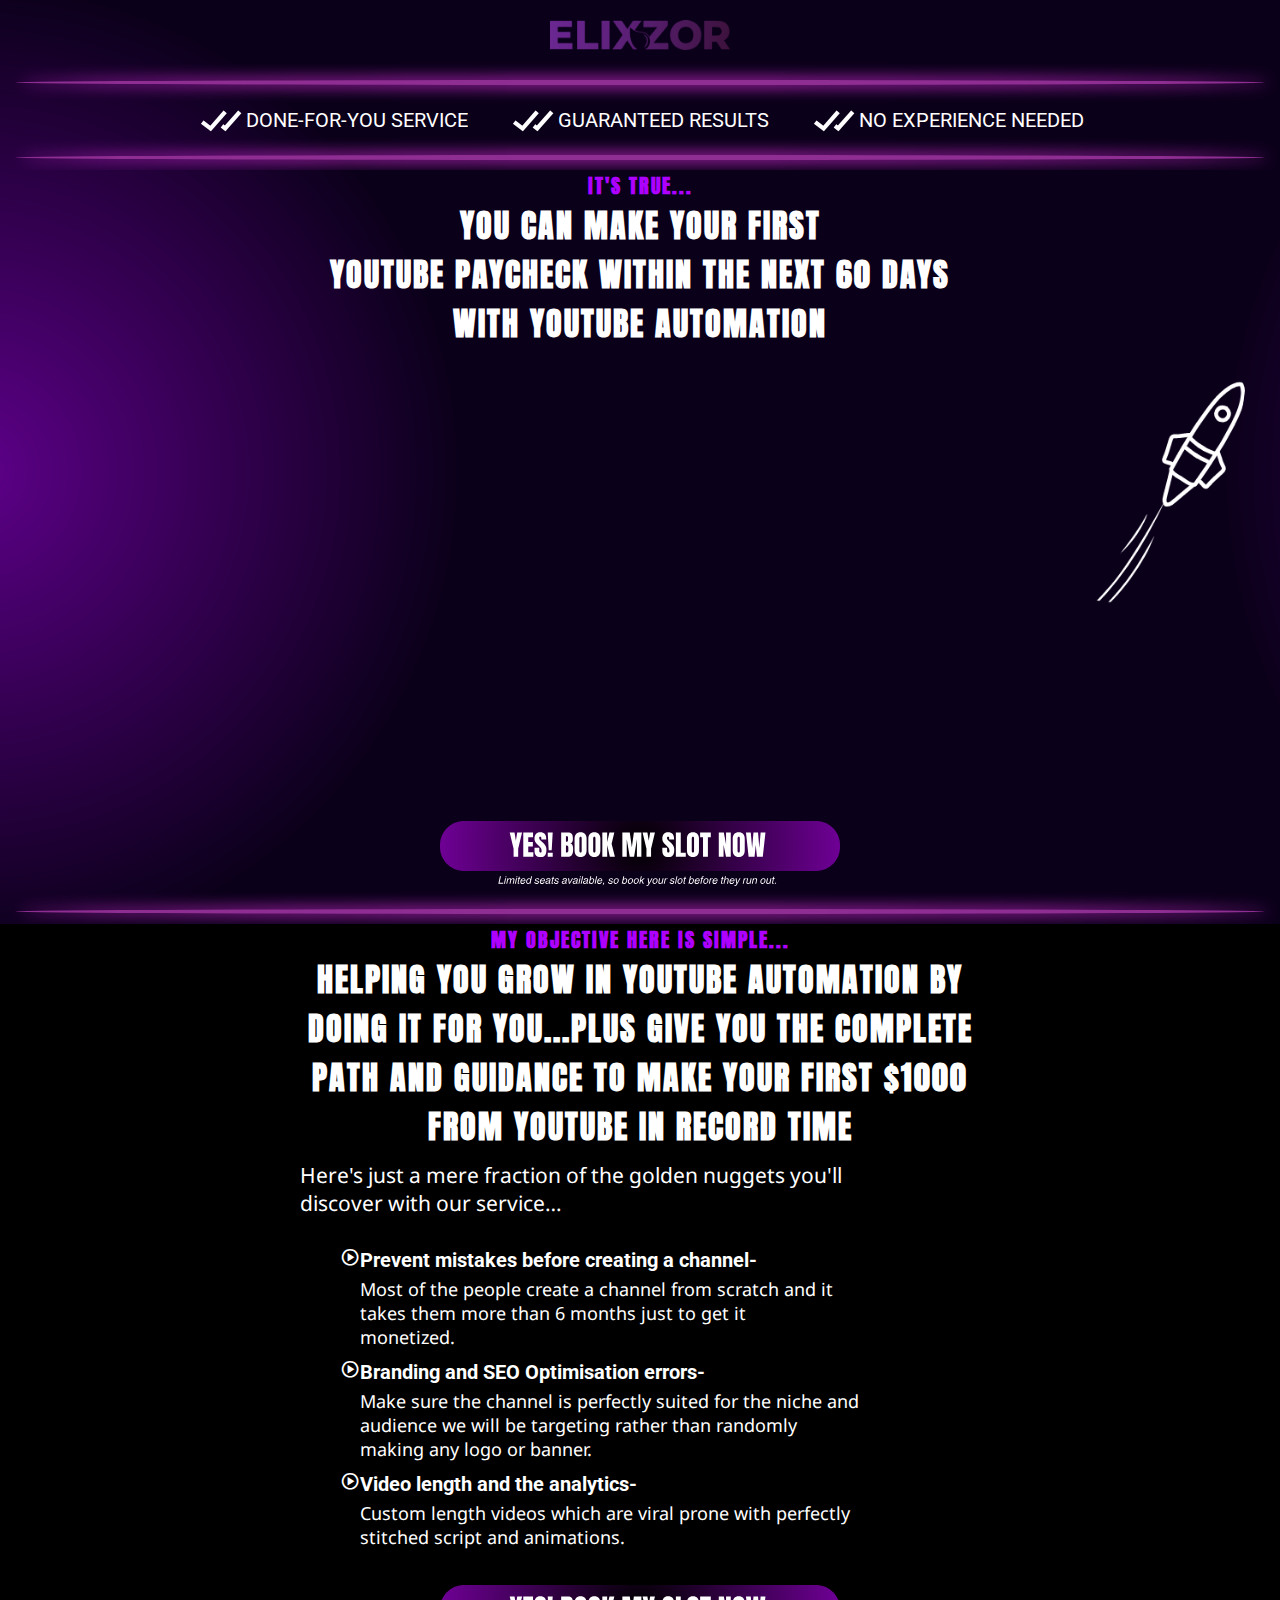
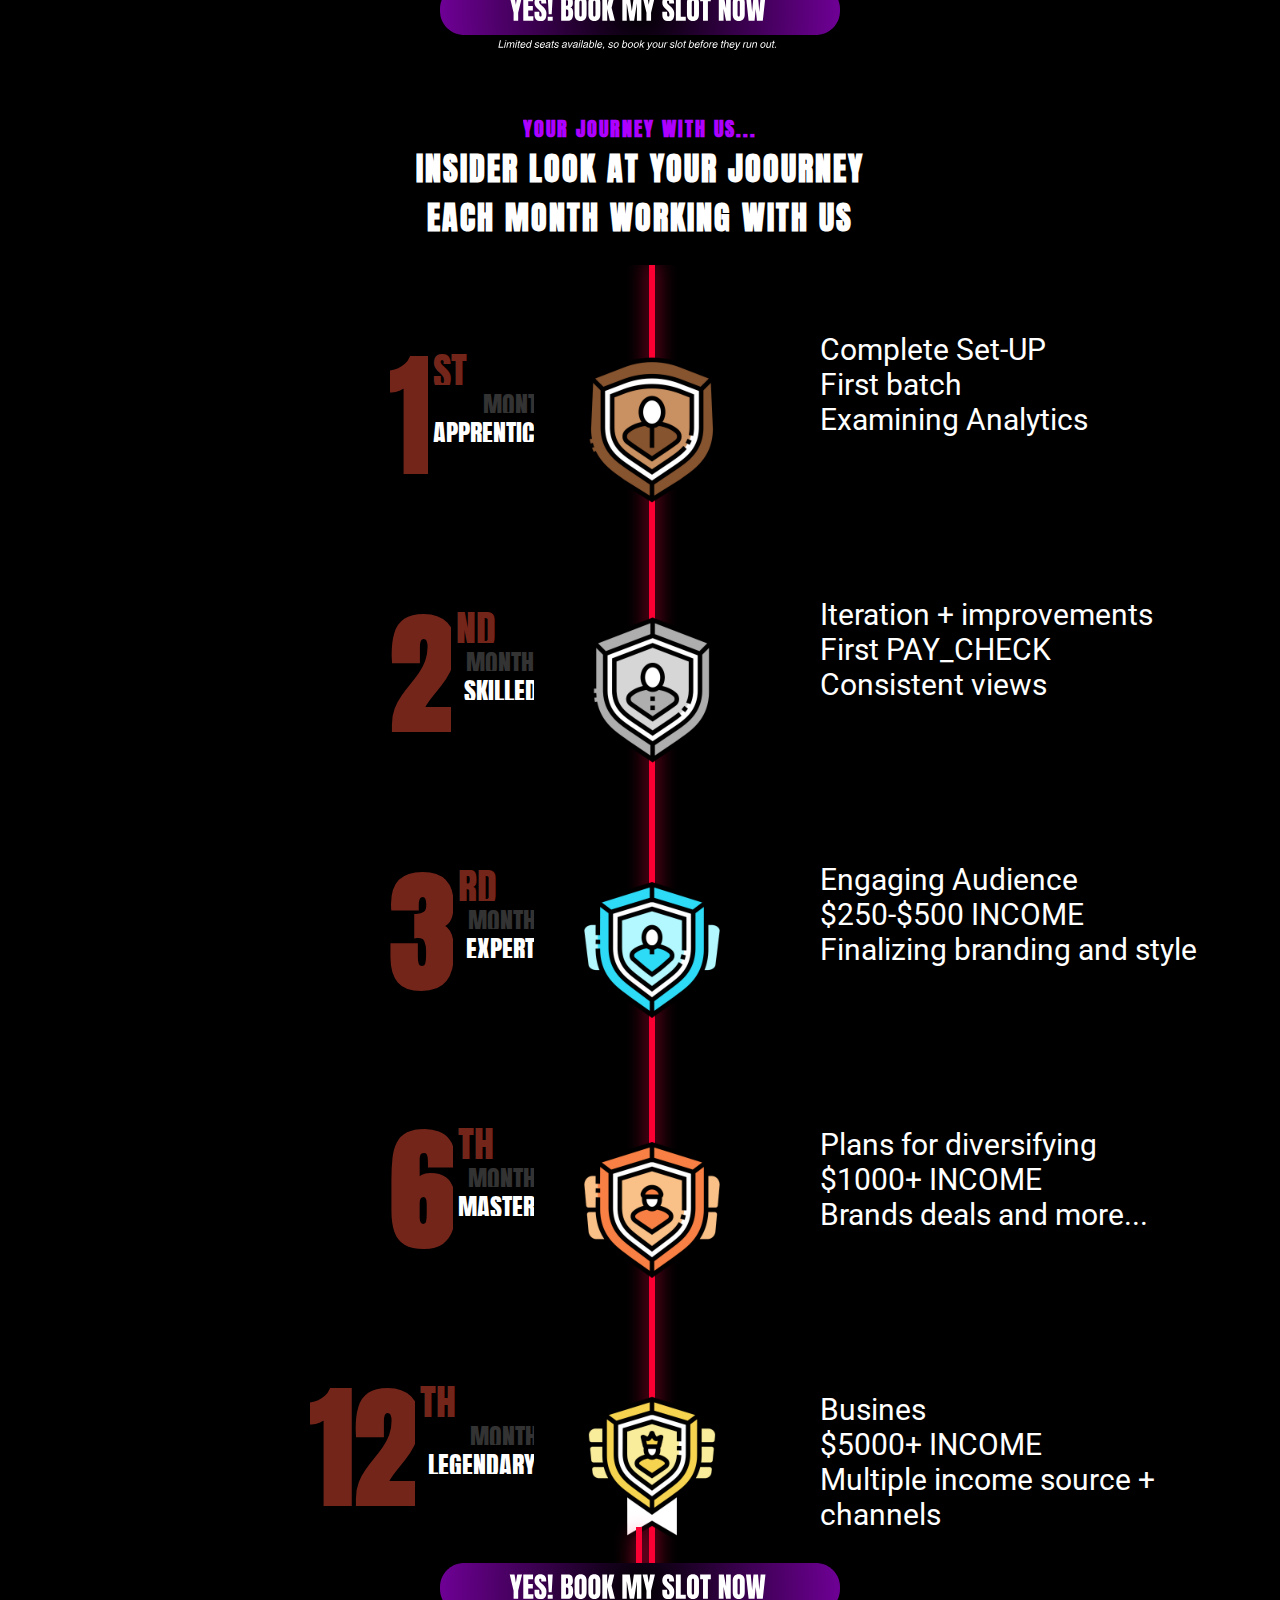
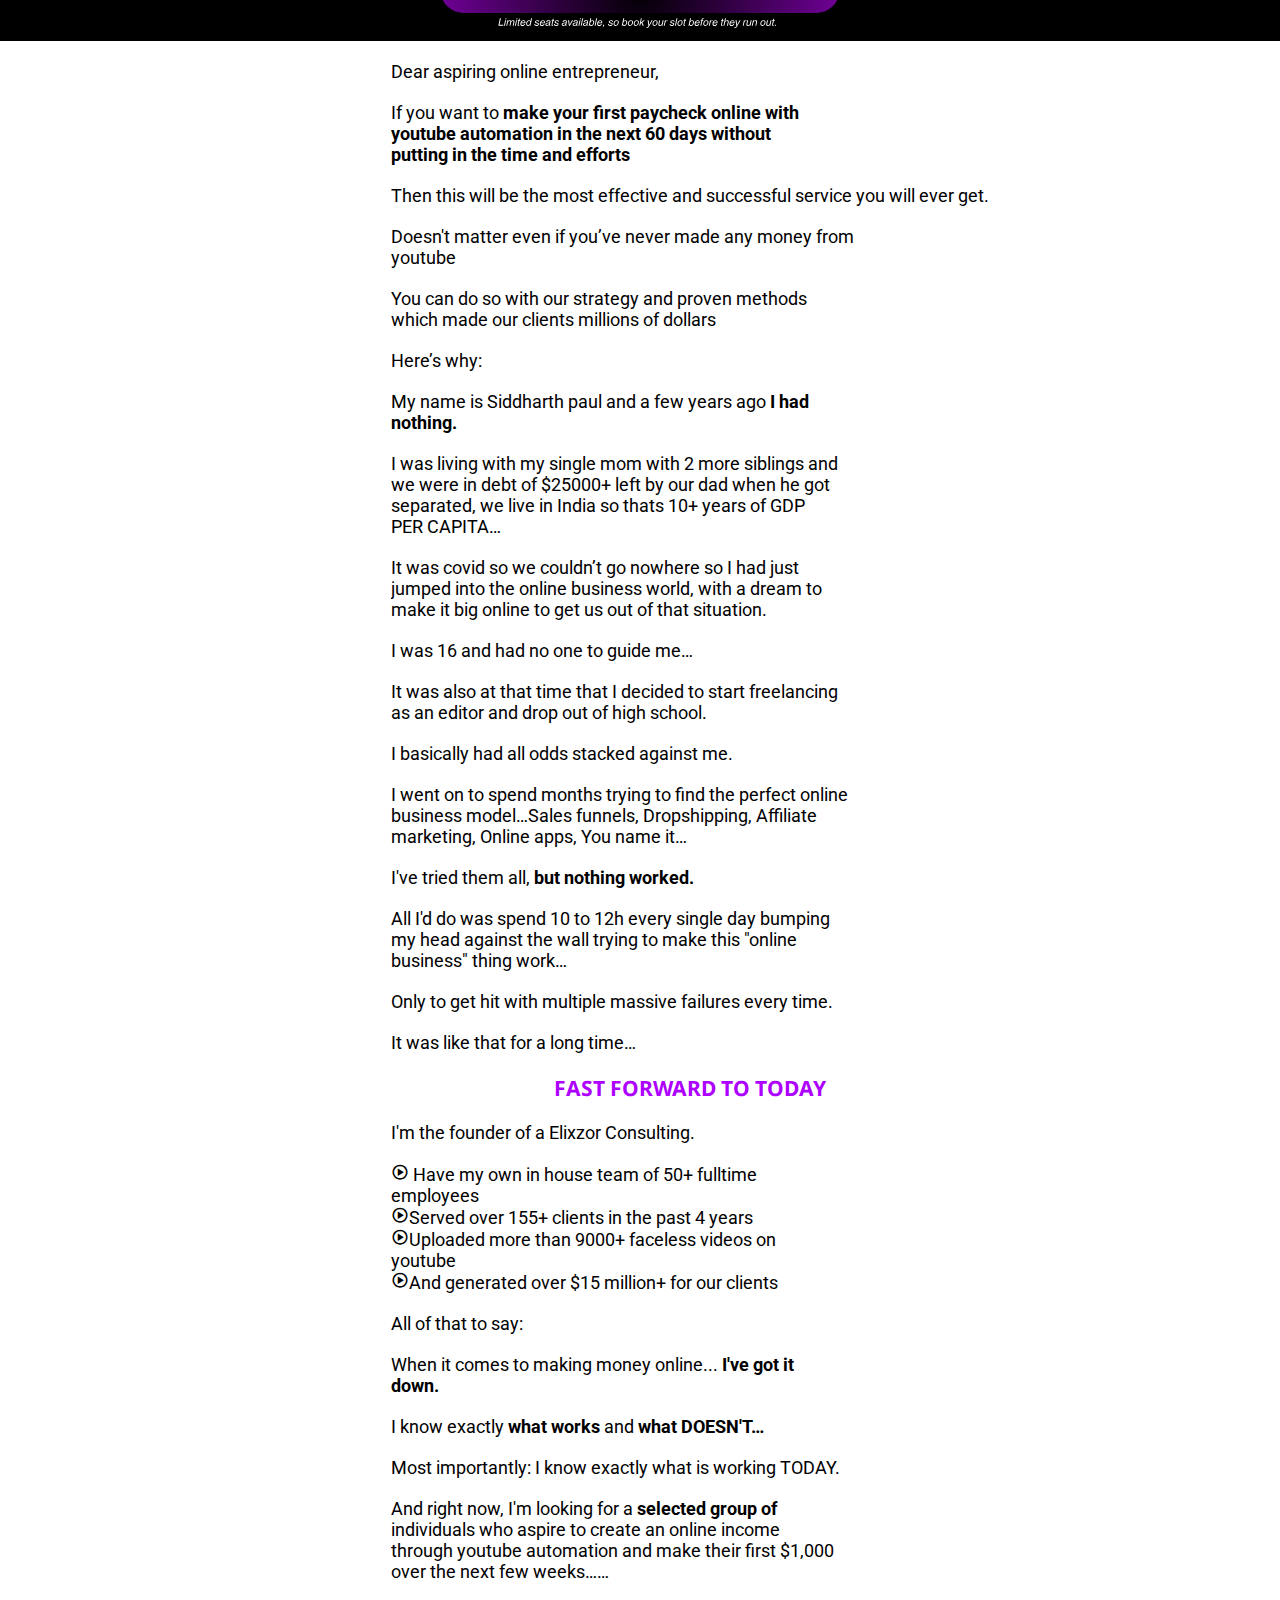
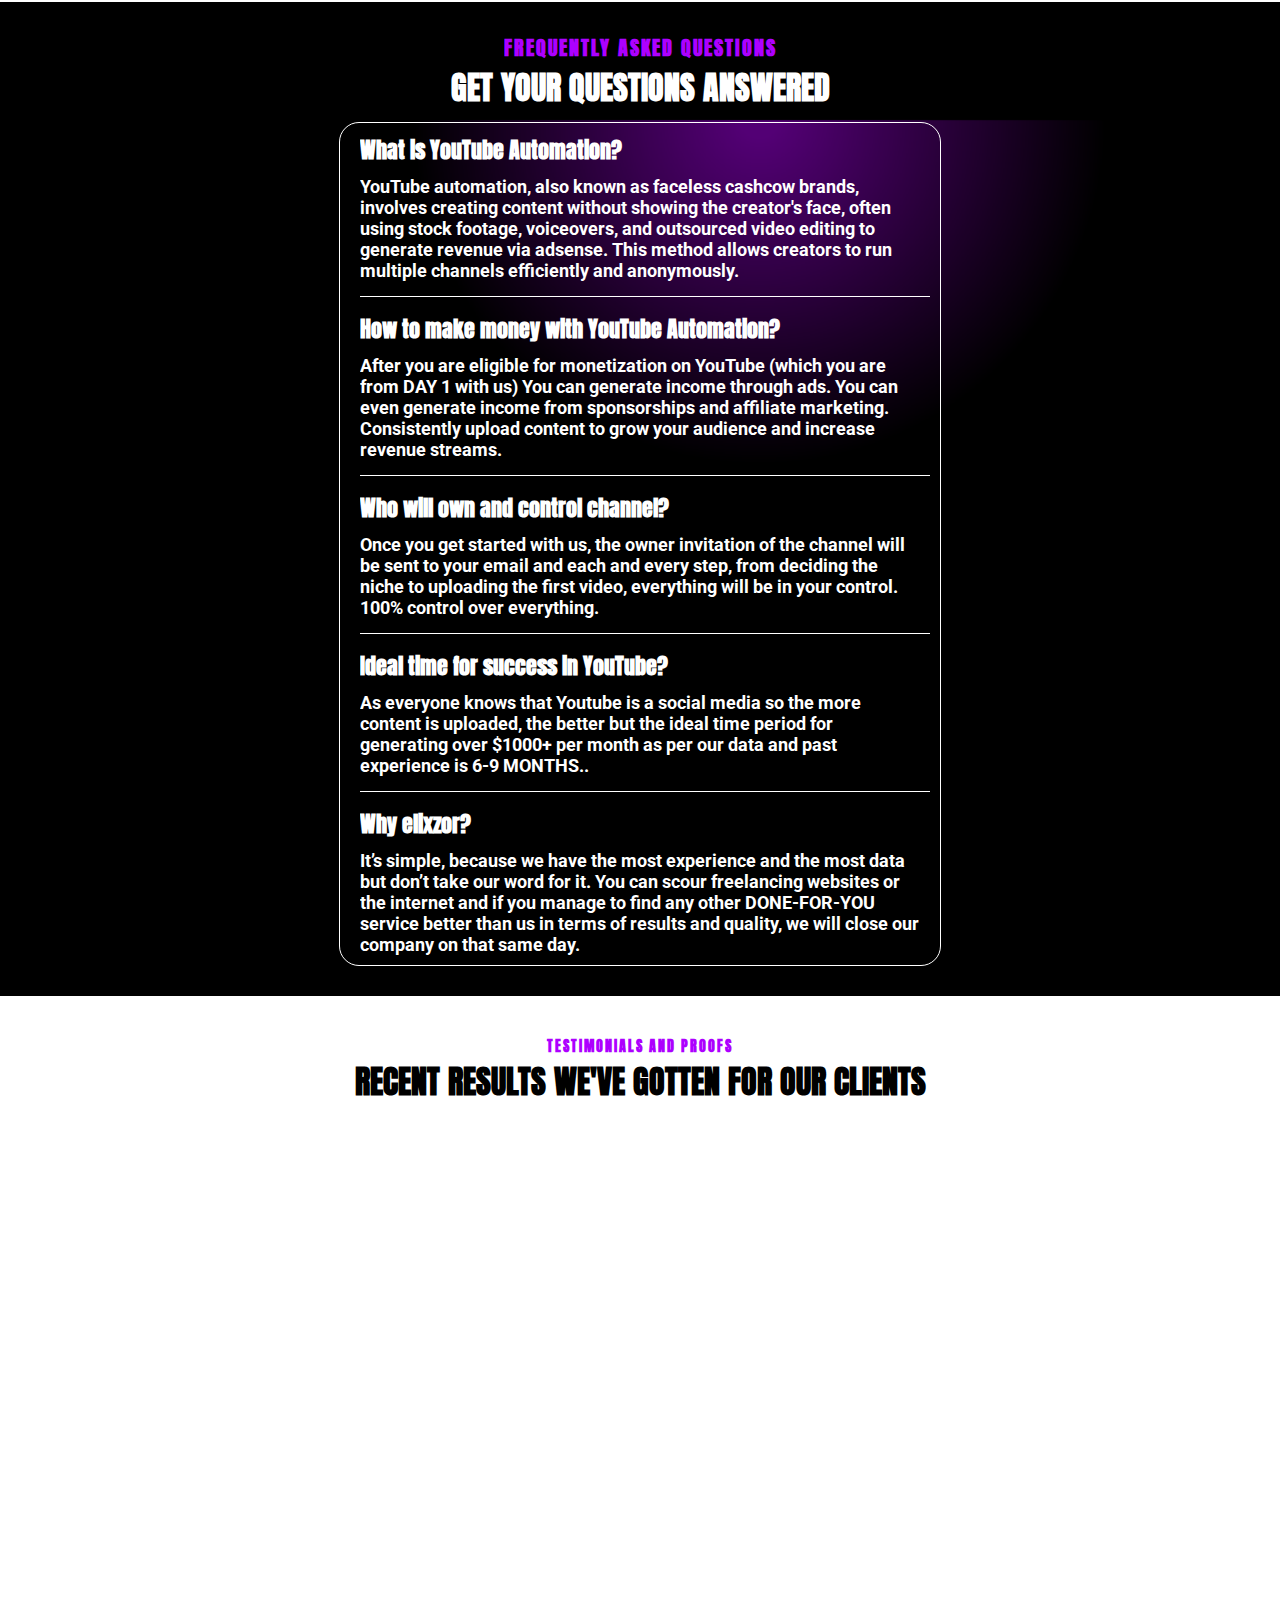
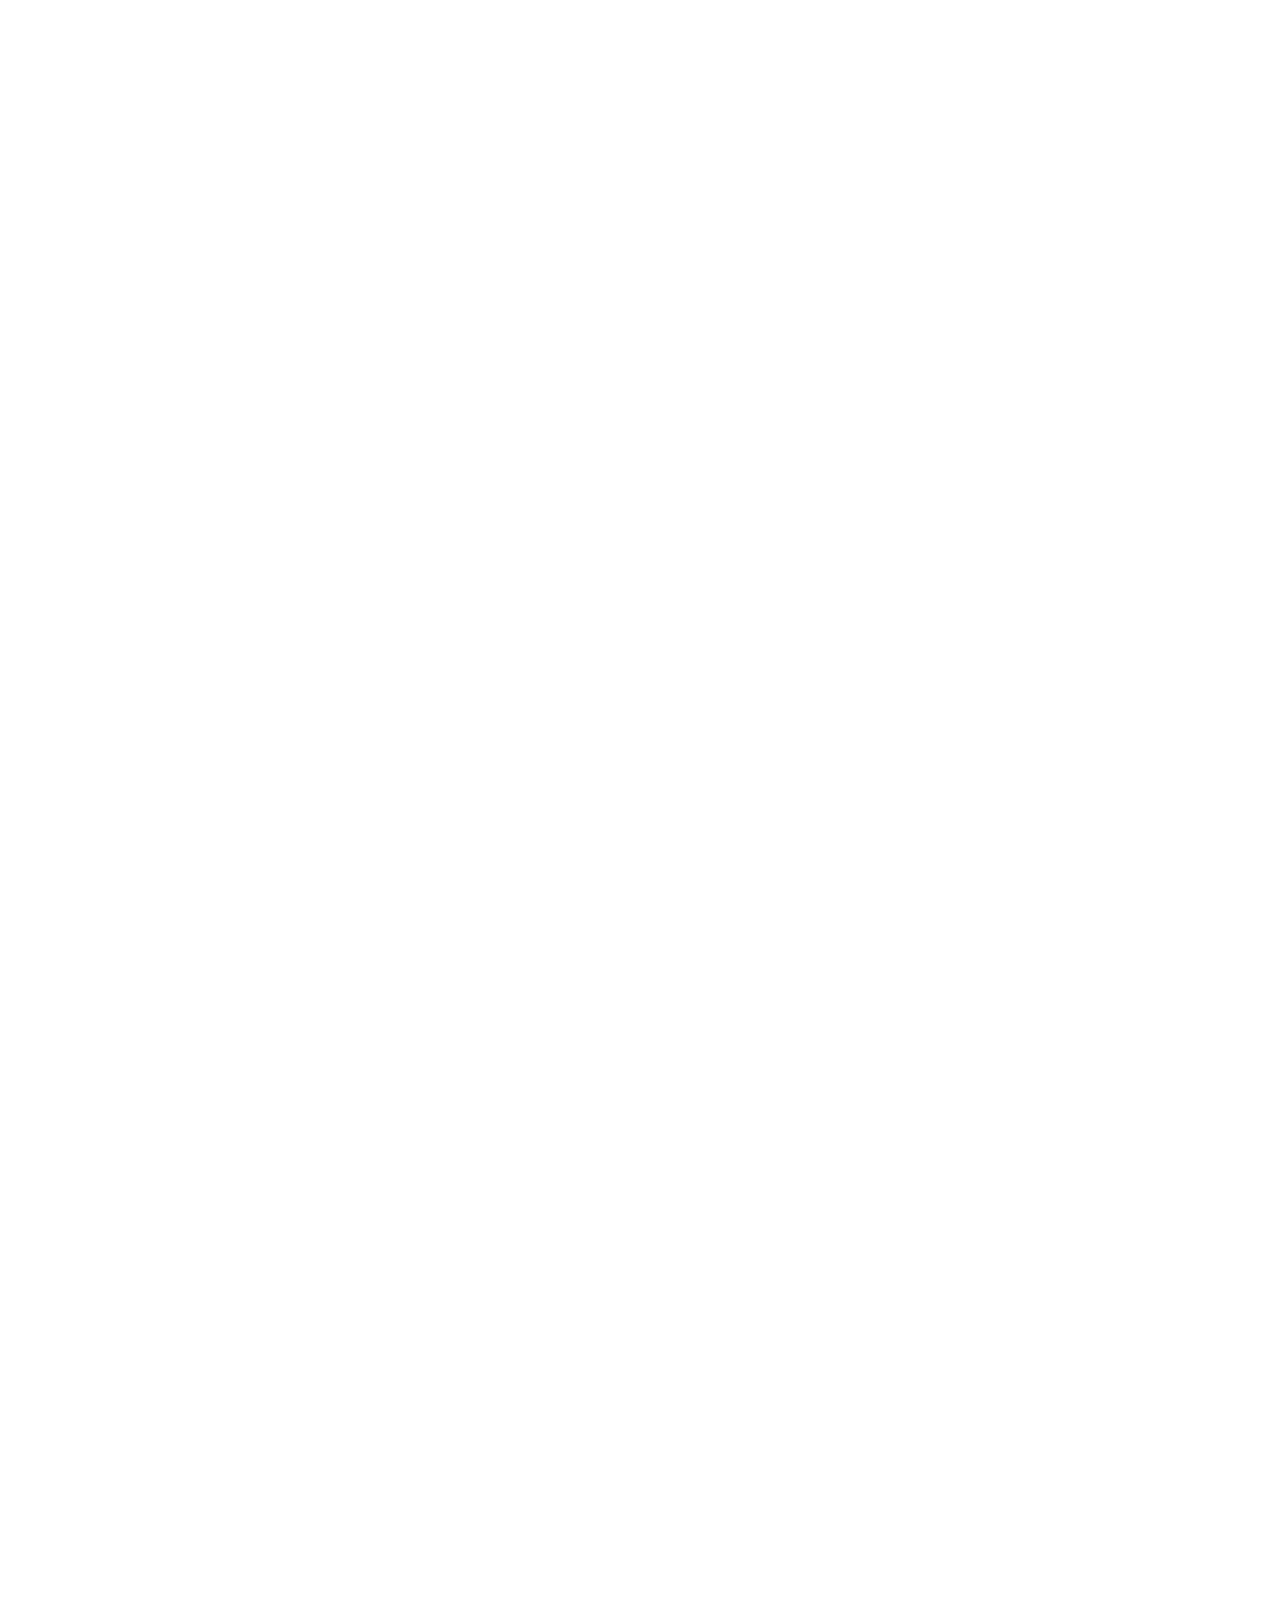
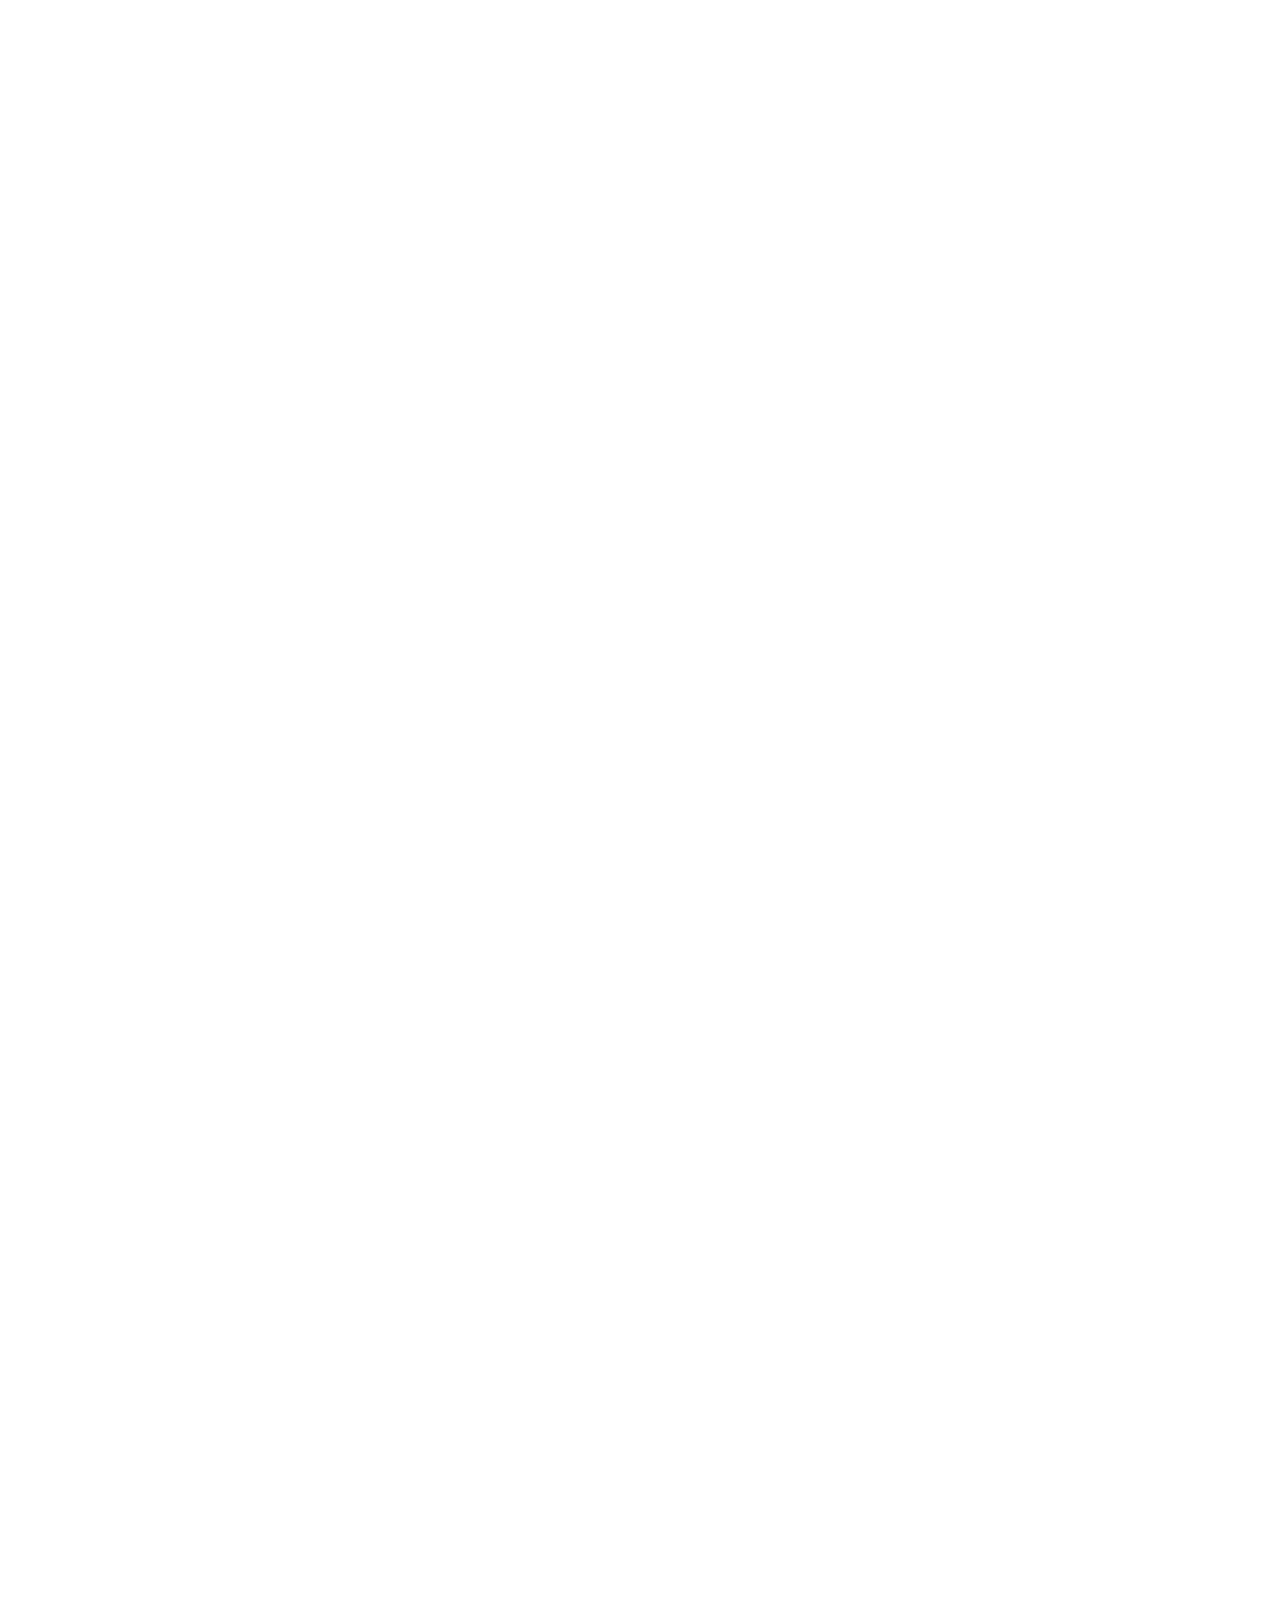
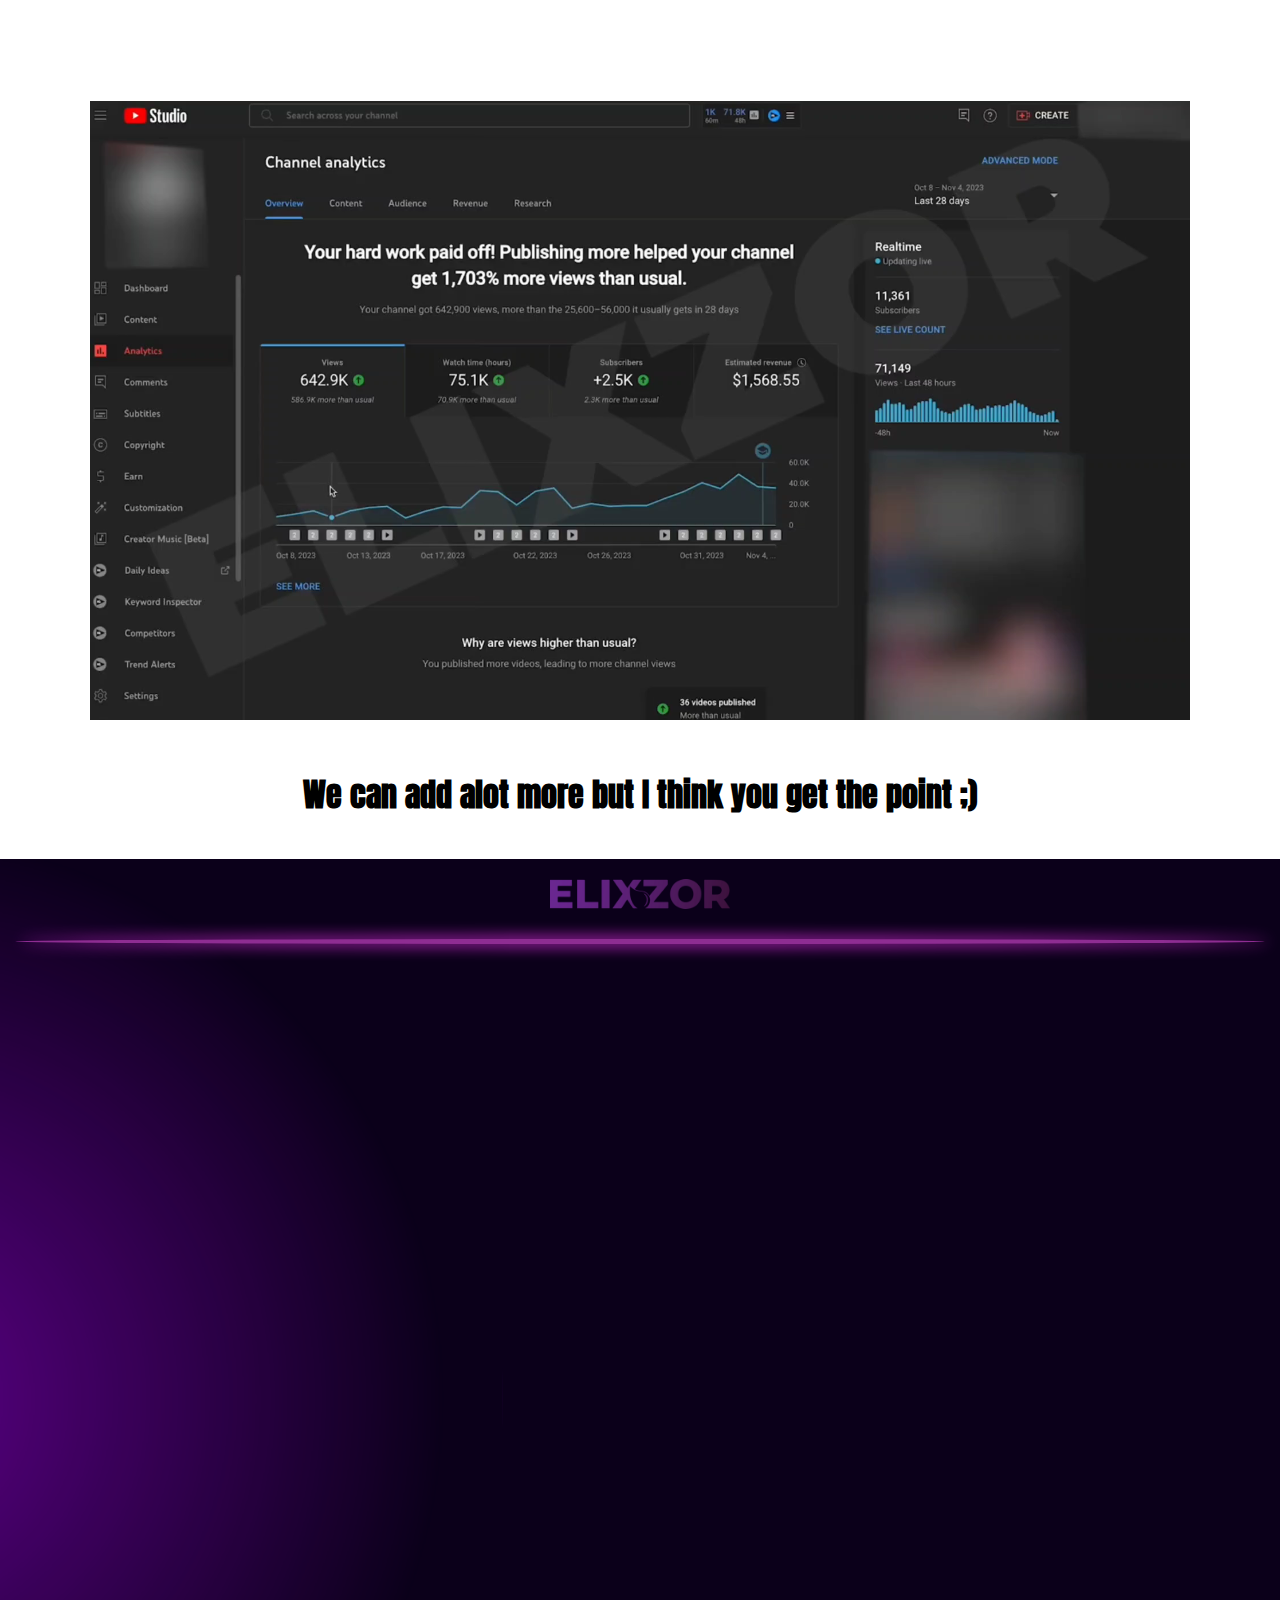
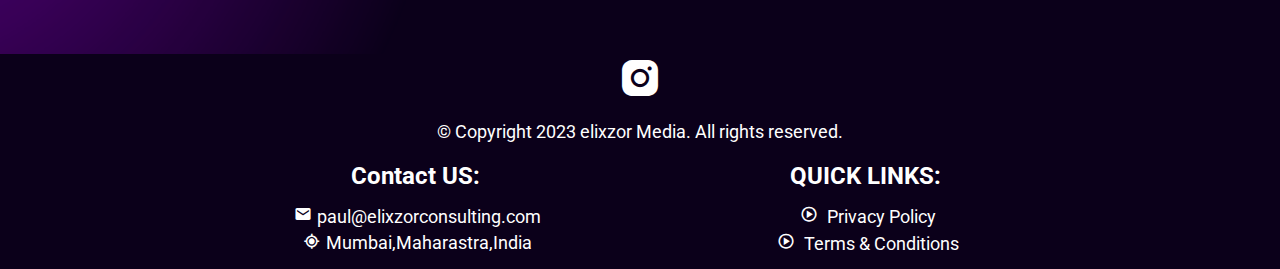
==== commit 94b5b732: "yu" ====
--- a/index.html
+++ b/index.html
@@ -435,7 +435,7 @@
         <a href="https://www.instagram.com/criativcity/"><i class='bx bxl-instagram-alt'></i></a>
 
         <div class="copy">
-            <p>© Copyright 2023 elixzor Media. All rights reserved.</p>
+            <p>© Copyright 2024 elixzor Media. All rights reserved.</p>
         </div>
         <div class="cont">
             <p class="contact">Contact US:</p>
--- a/style.css
+++ b/style.css
@@ -2,12 +2,16 @@
 @import url('https://fonts.googleapis.com/css2?family=Noto+Sans:ital,wght@0,100..900;1,100..900&display=swap');
 @import url('https://fonts.googleapis.com/css2?family=Montserrat:ital,wght@0,100..900;1,100..900&display=swap');
 @import url('https://fonts.googleapis.com/css2?family=Anton+SC&display=swap');
-
+@import url('https://fonts.googleapis.com/css2?family=Roboto:ital,wght@0,100;0,300;0,400;0,500;0,700;0,900;1,100;1,300;1,400;1,500;1,700;1,900&display=swap');
 
 *{
     margin: 0;
     padding: 0;
     overflow-x: hidden;
+    font-family: 'Roboto';
+}
+a{
+    text-decoration: none;
 }
 ::-webkit-scrollbar{
     width: 0px;
@@ -316,7 +320,6 @@
 .calendly-inline-widget{
     overflow: hidden;
     height: 700px;
-    margin-left: 20px;
 }
 
 .proof h1{
@@ -571,10 +574,13 @@
 .calendly-inline-widget{
     width: 700px;
     height: 120vh;
+    margin-left: 10px;
+
 }
 .five{
     height: 143vh;
     background-repeat: repeat;
+    padding: 10px;
 }
 .automation{
     width: 375px;
@@ -585,6 +591,9 @@
 }
 }
 @media (max-width:477px) {
+    .mil{
+        margin-top: 10px;
+    }
     .automation{
         width: 325px;
     background-color: black;
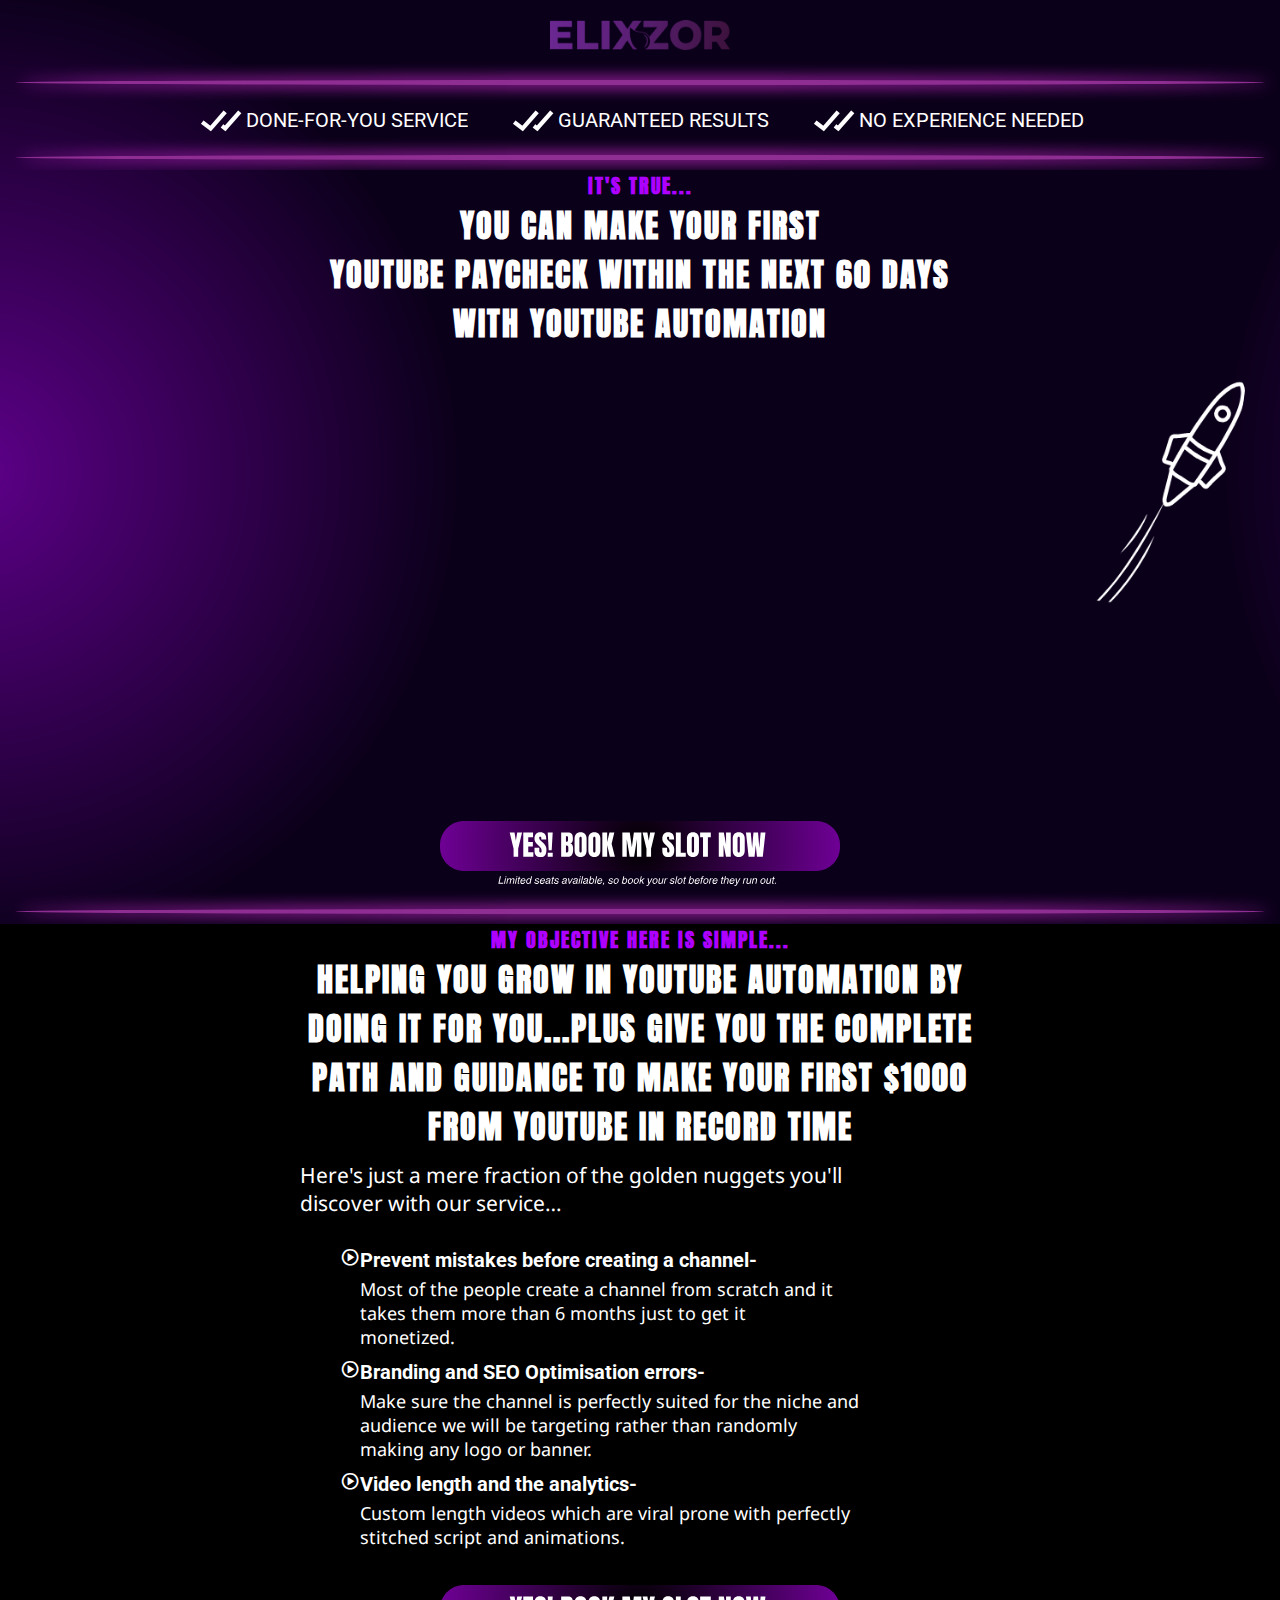
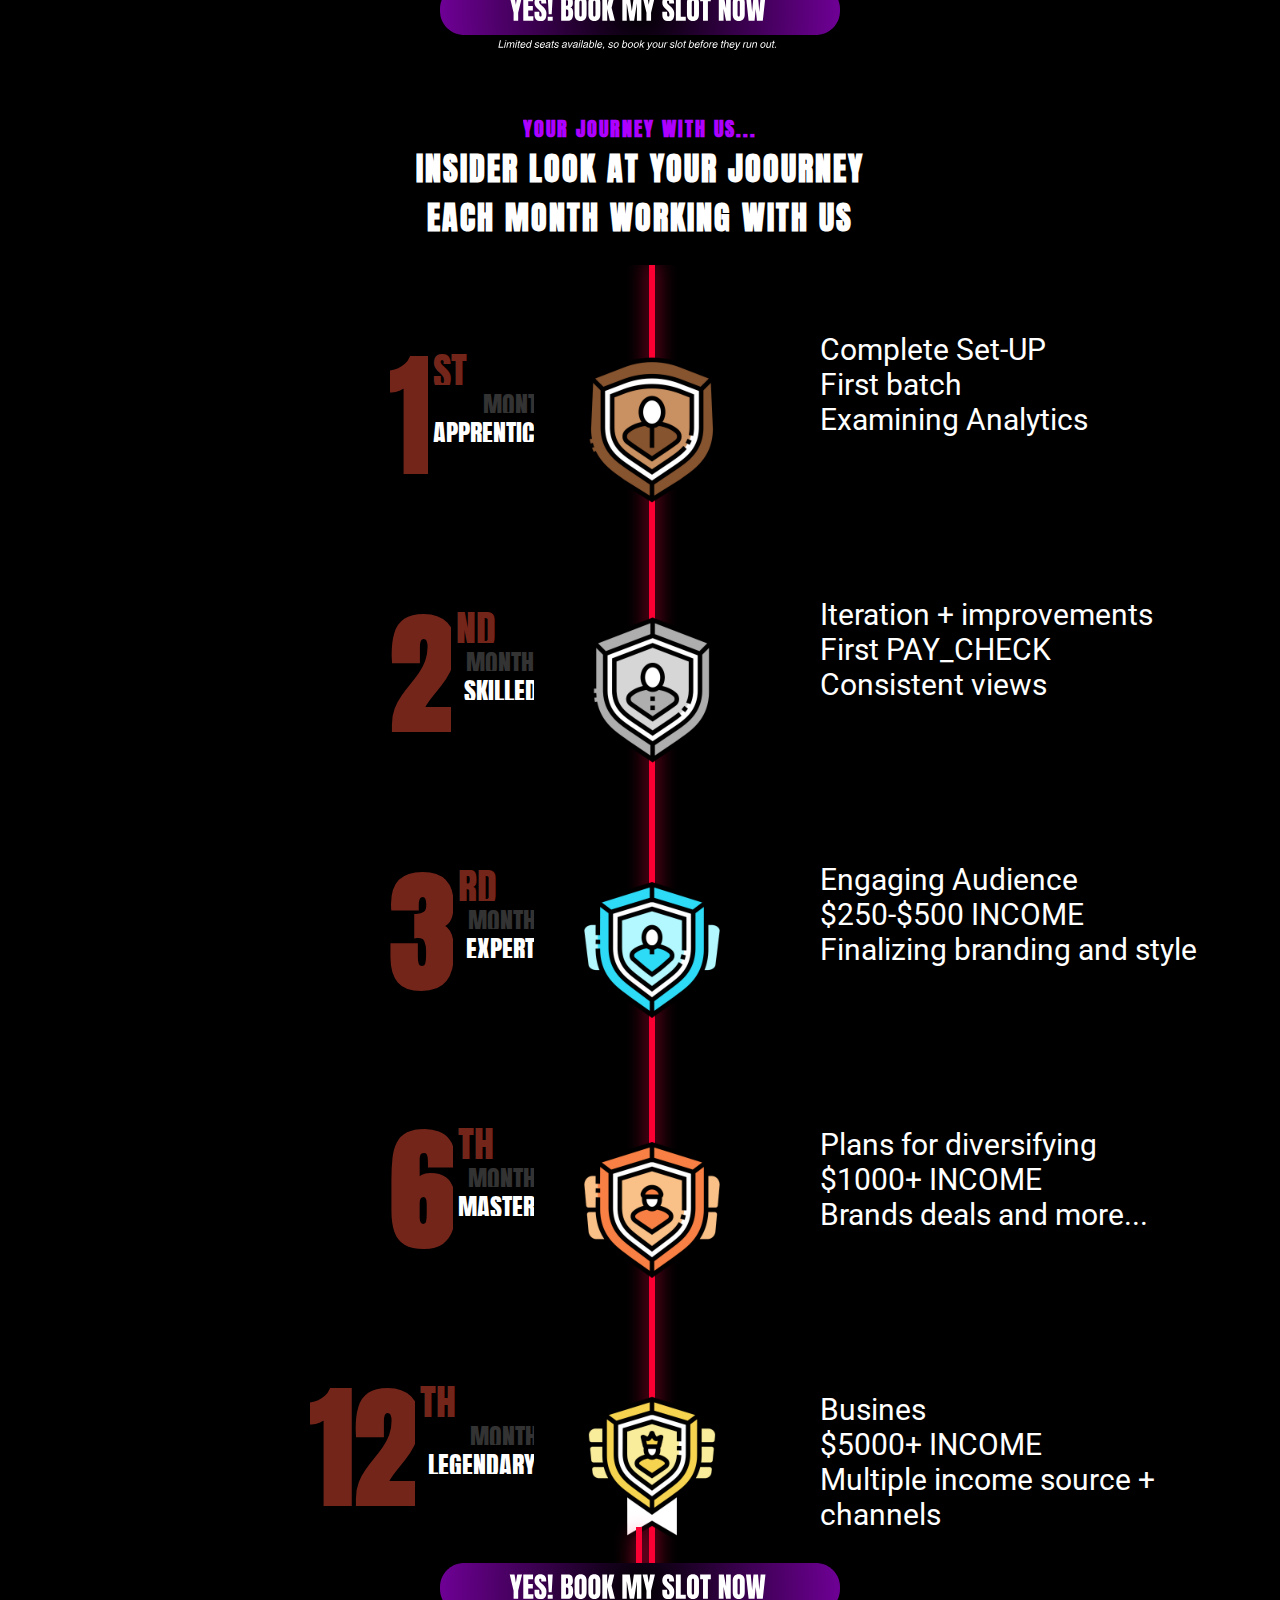
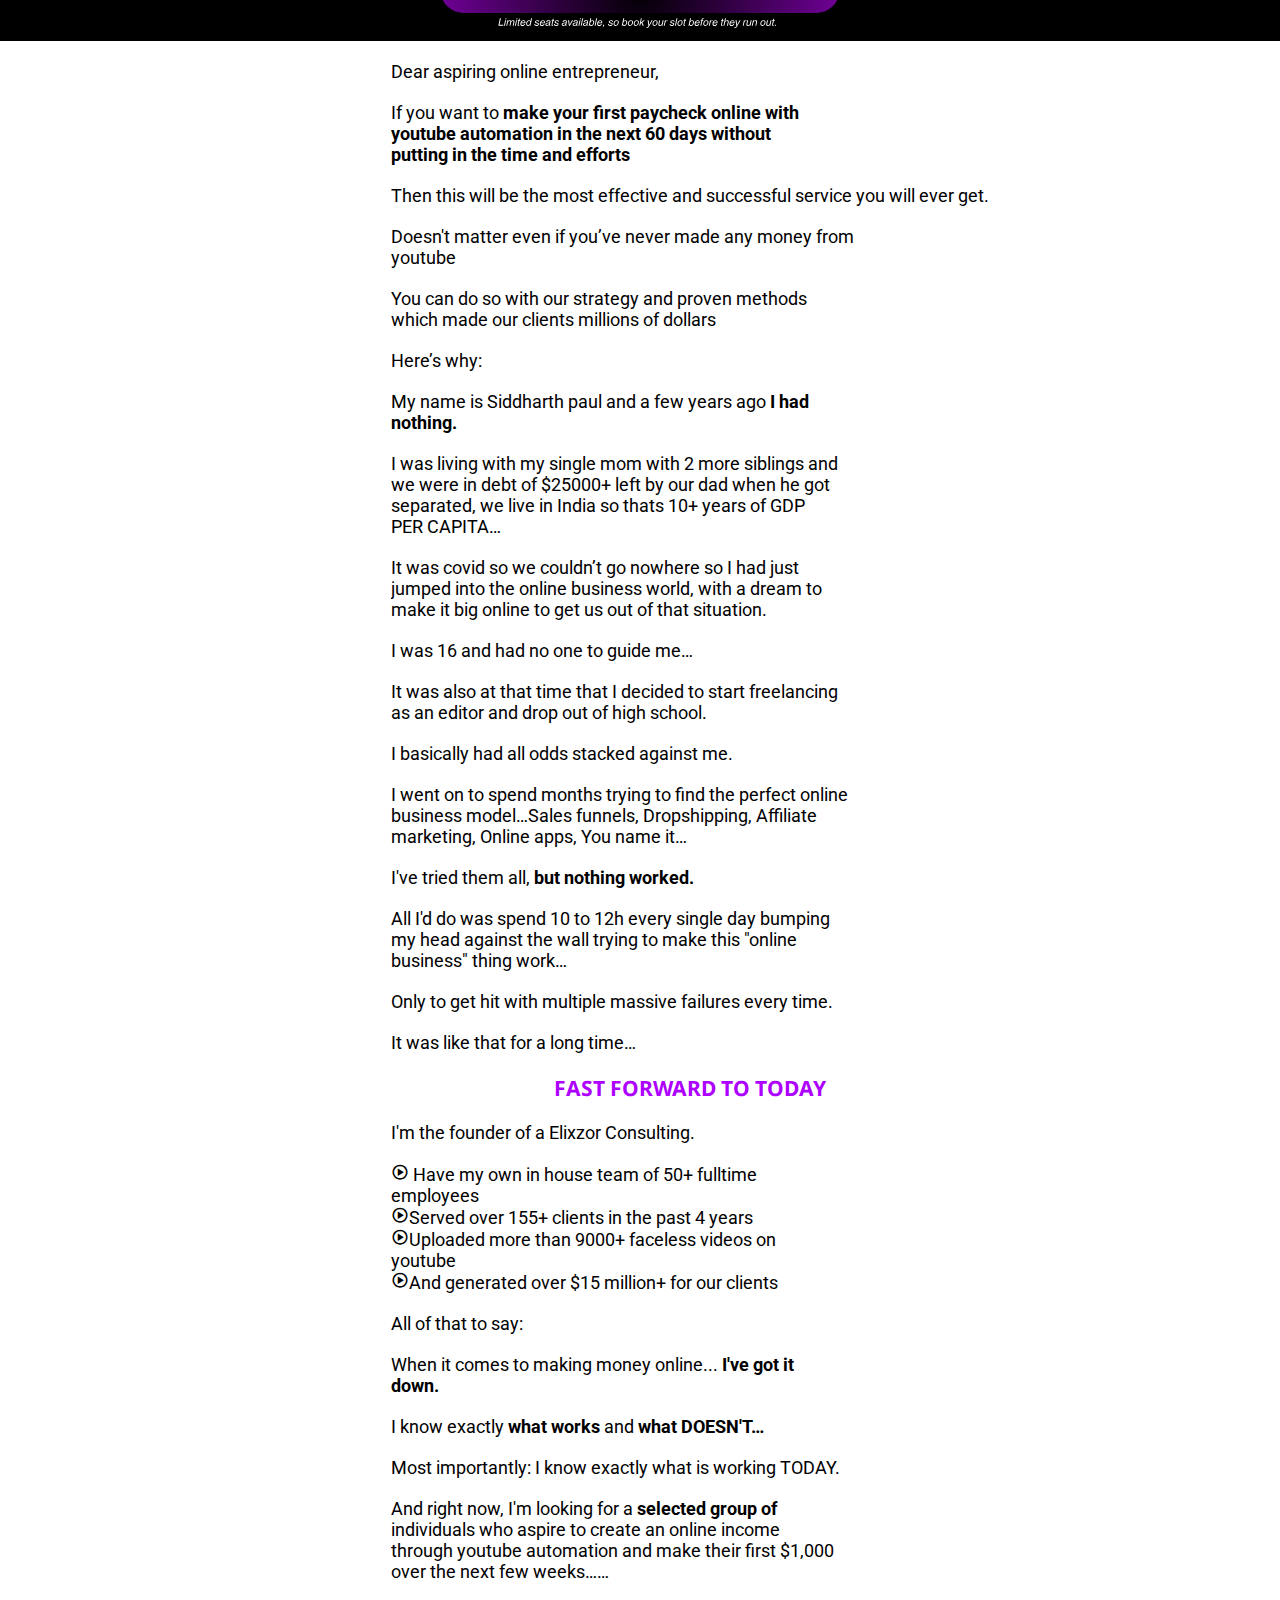
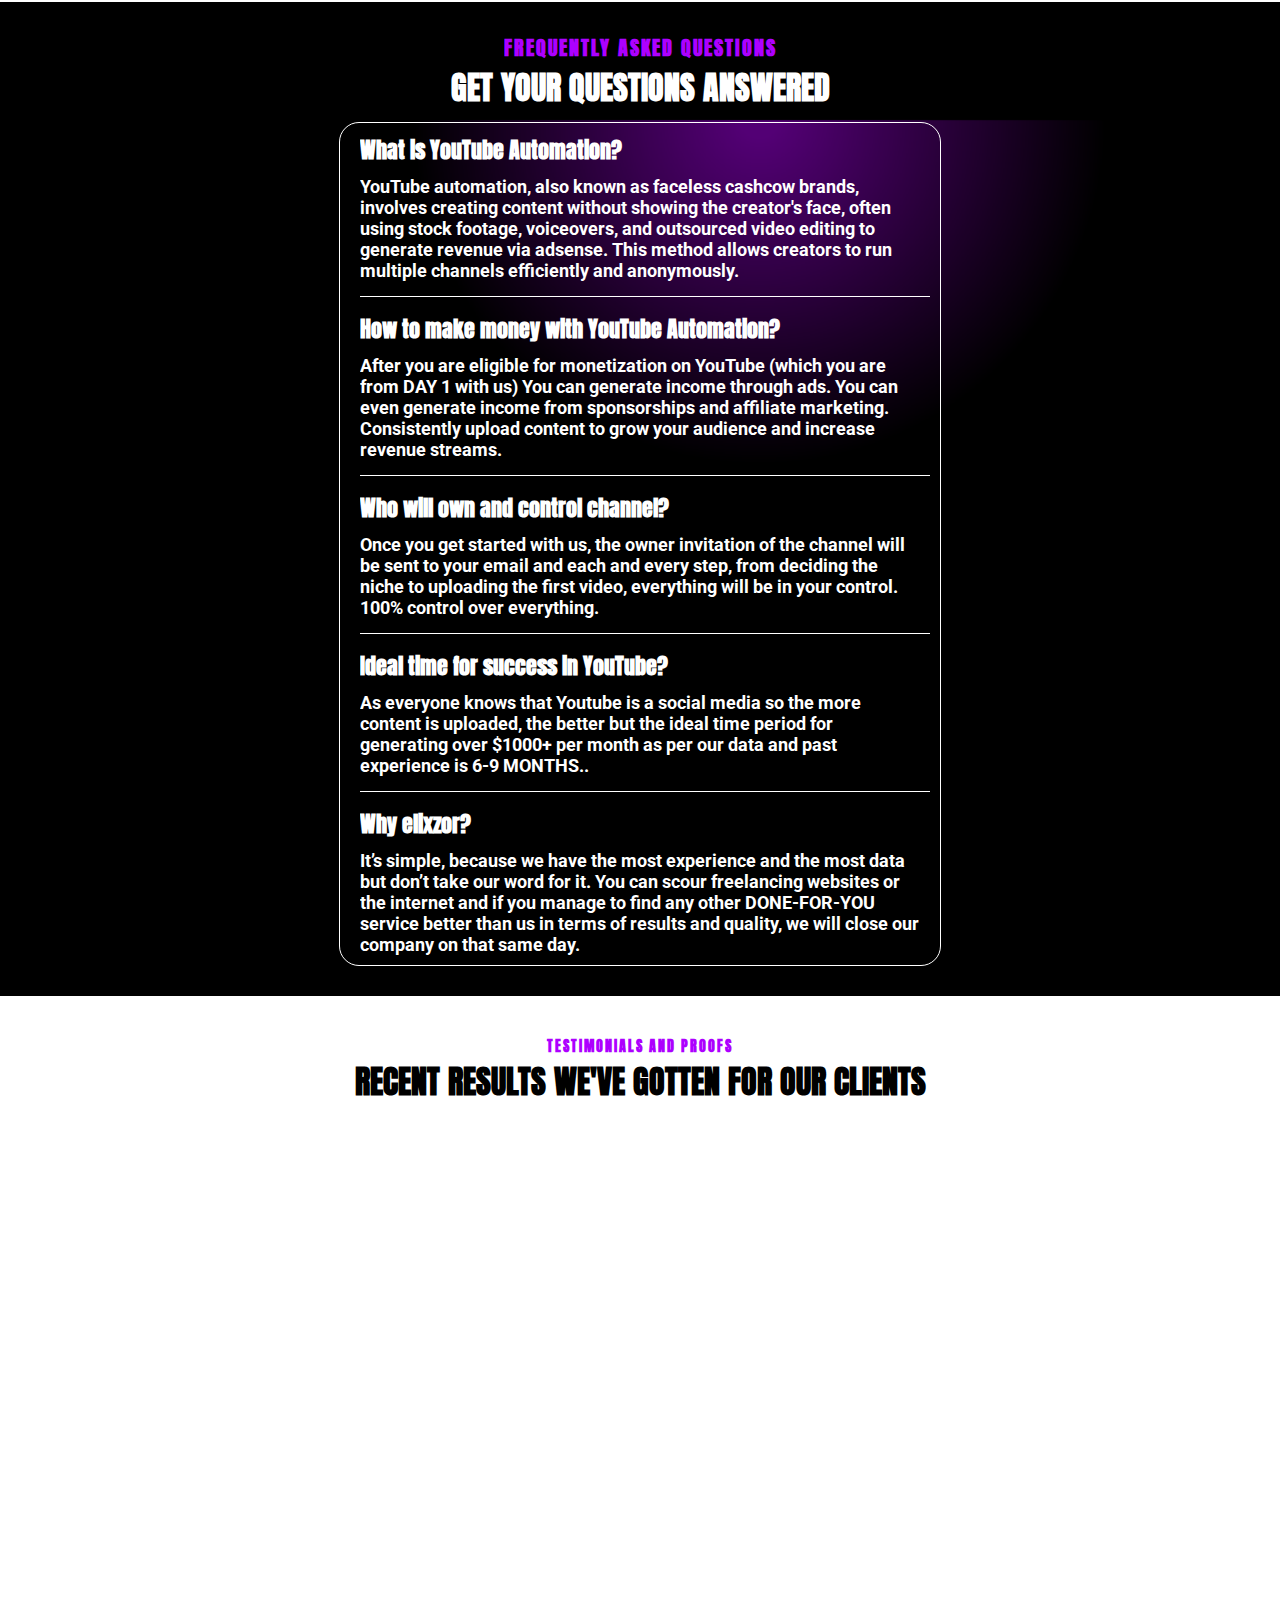
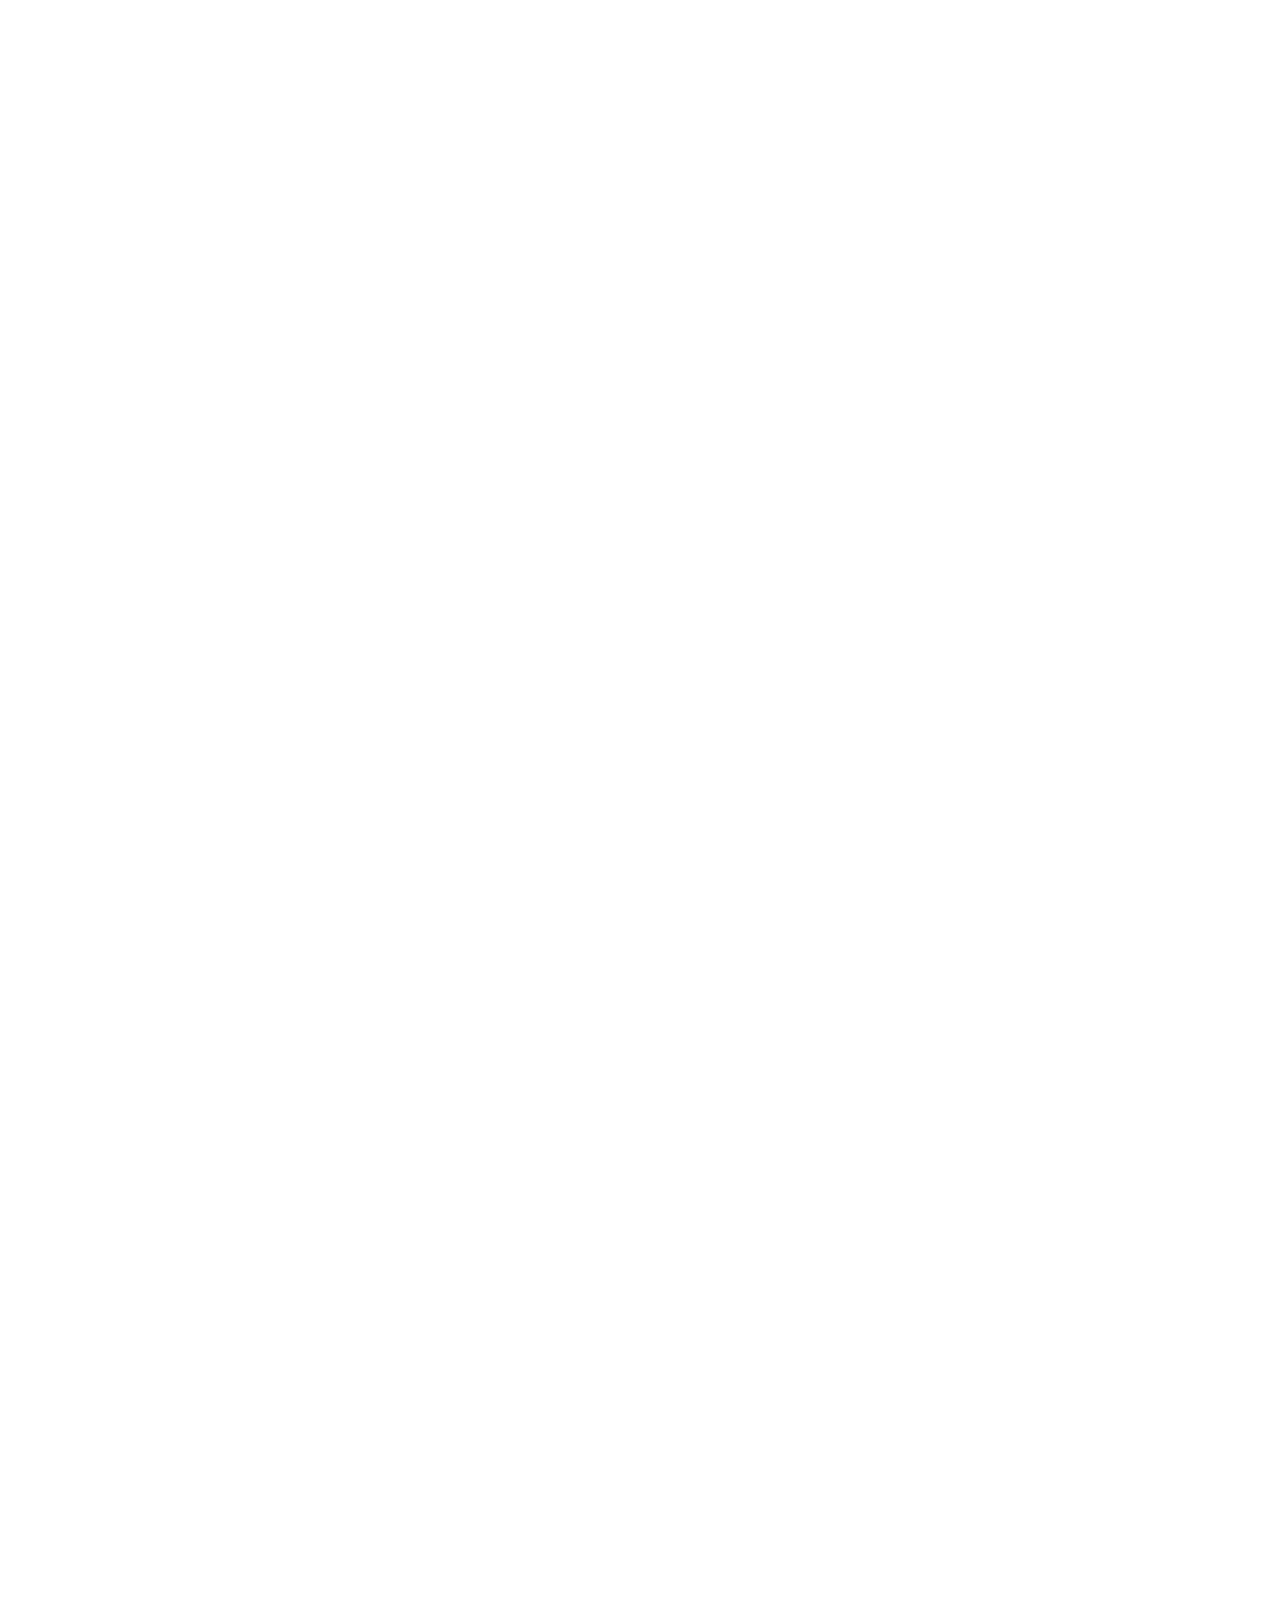
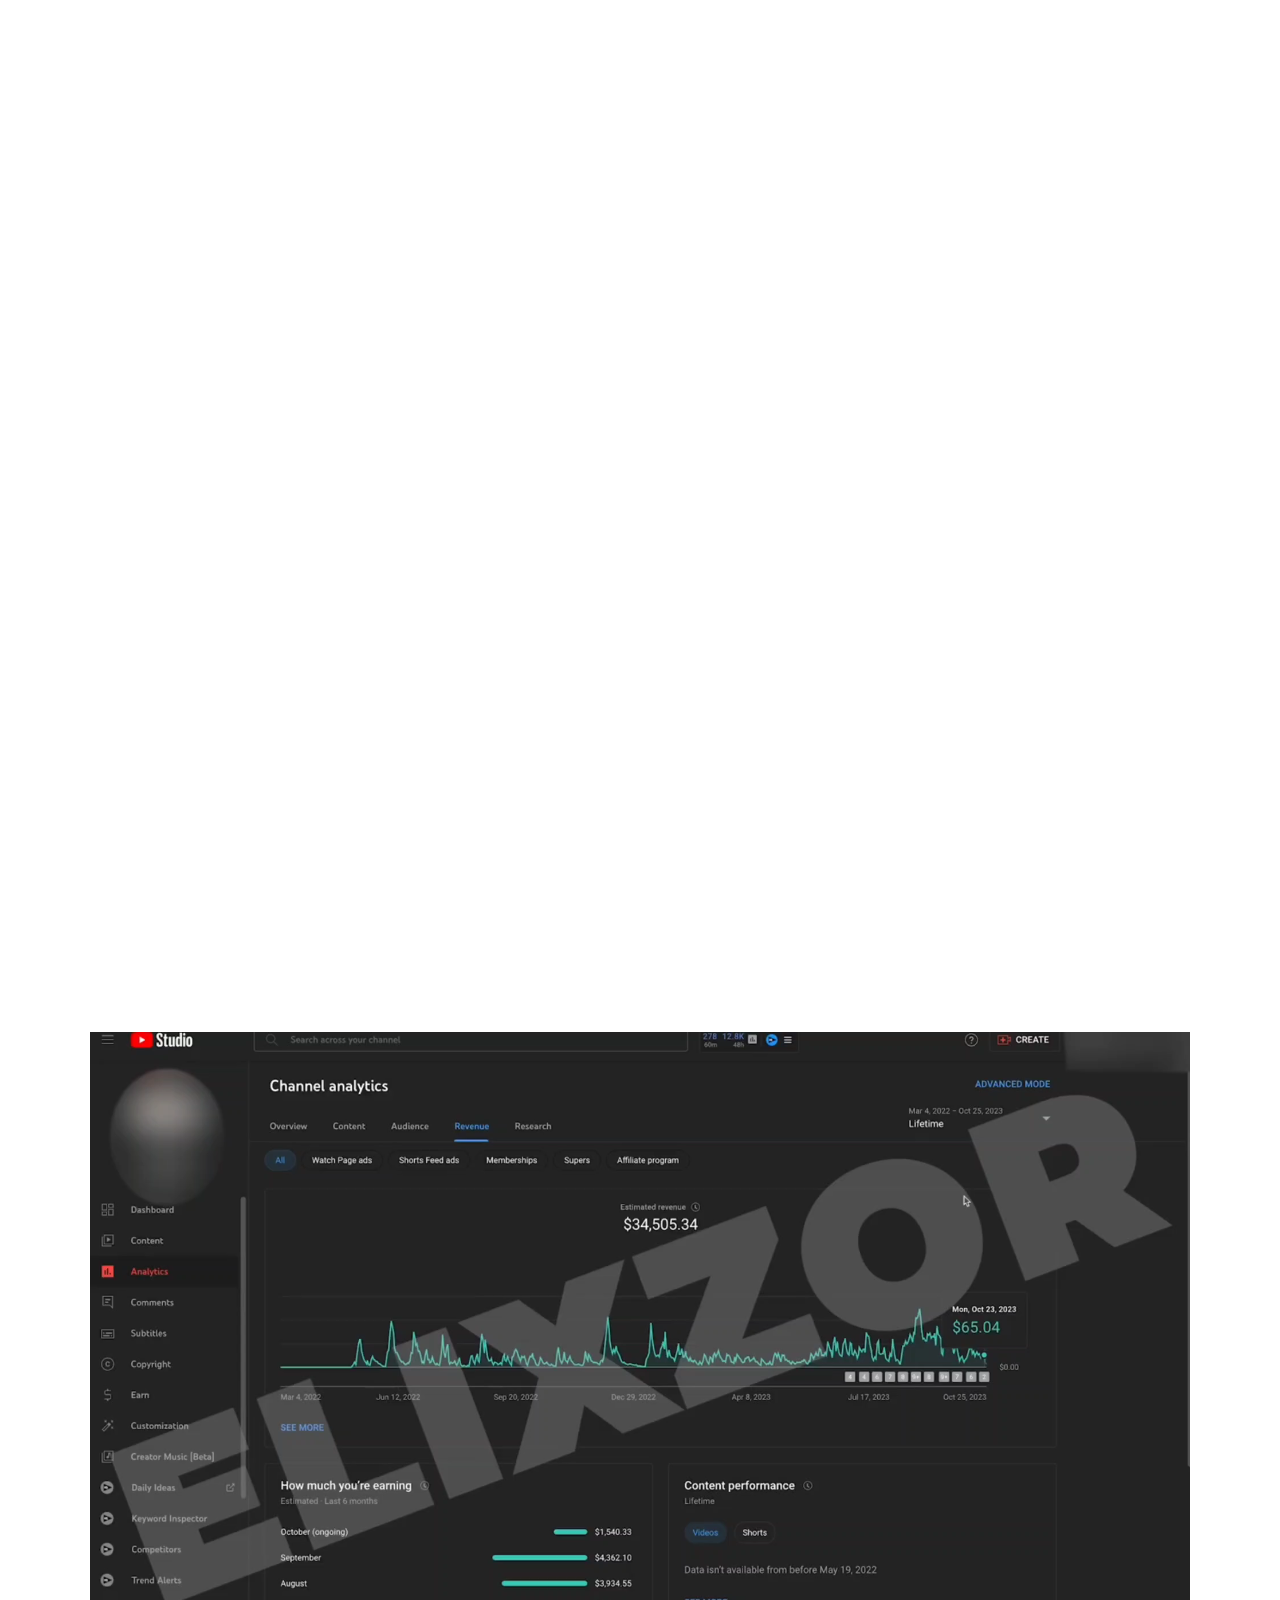
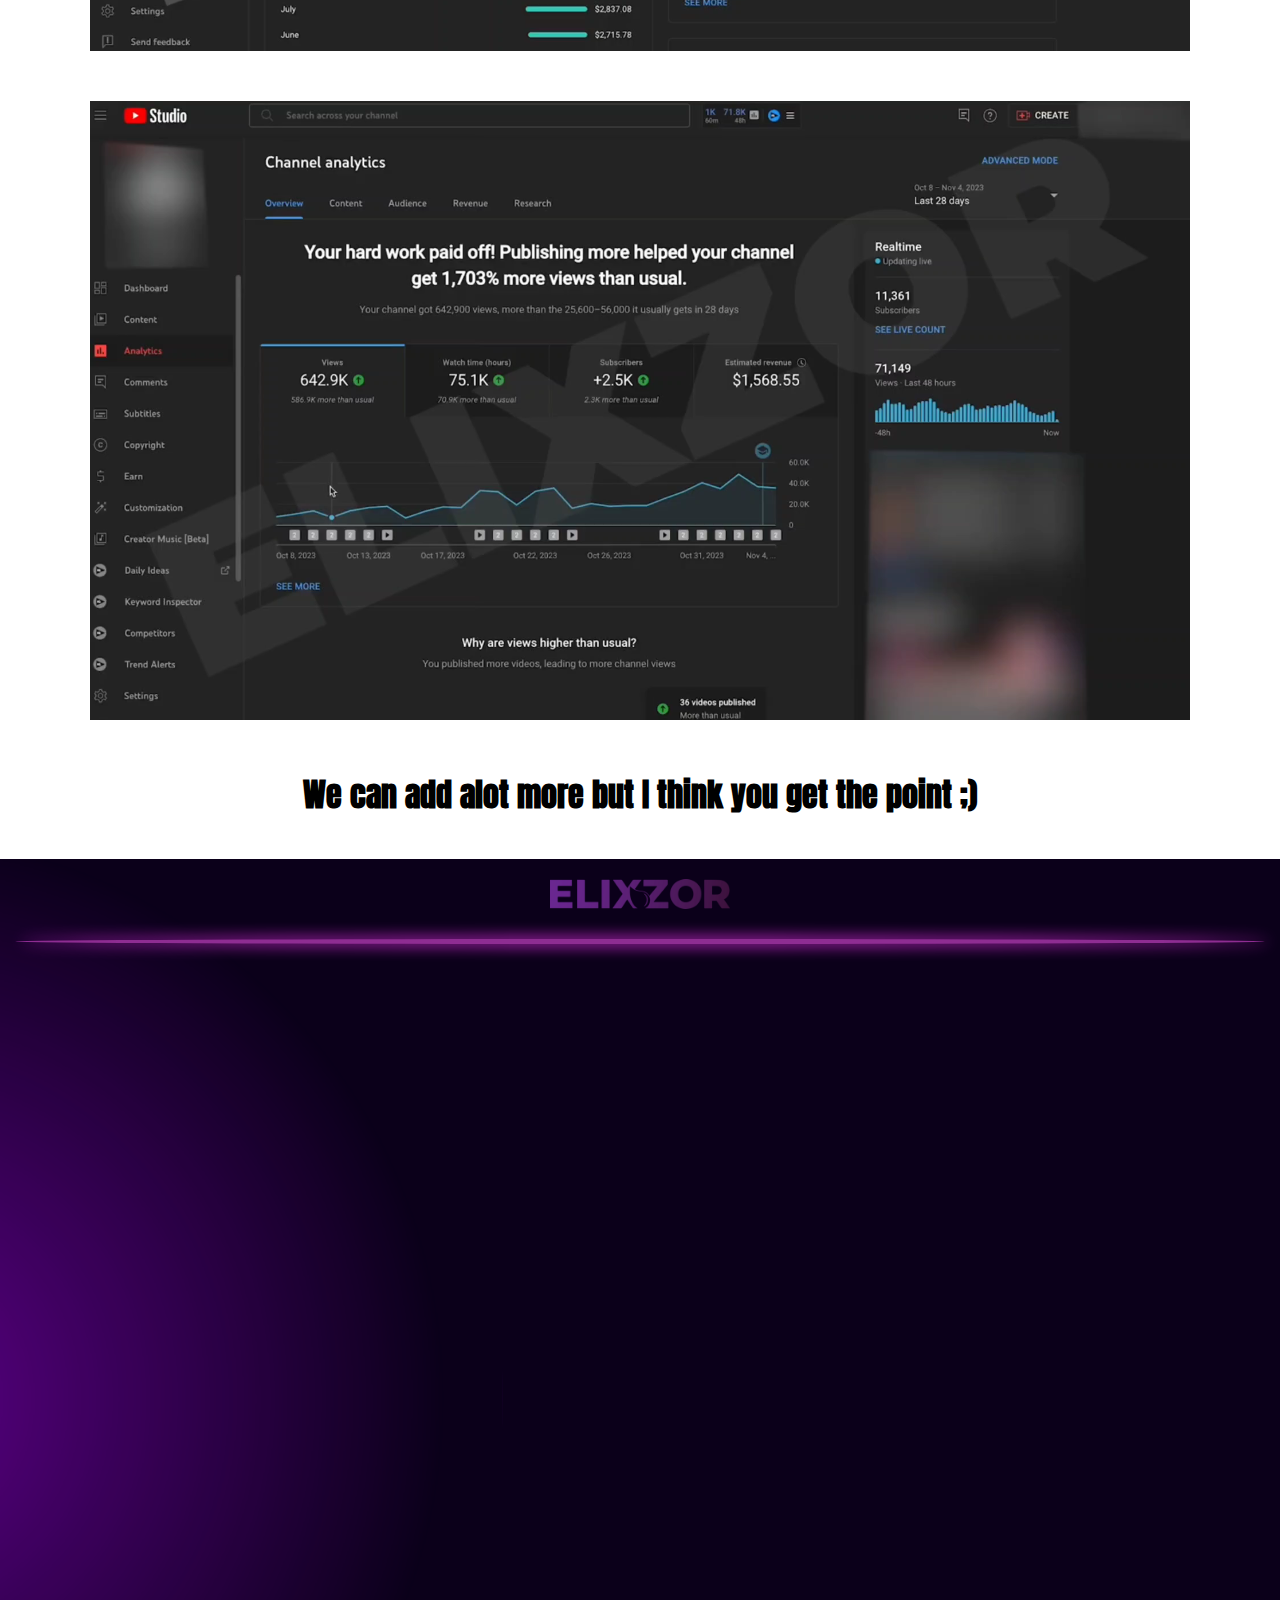
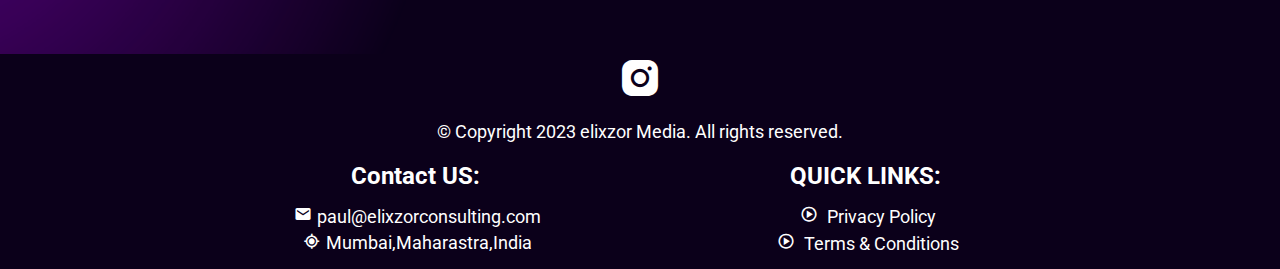
==== commit 45bc6335: "yess" ====
--- a/index.html
+++ b/index.html
@@ -425,7 +425,7 @@
             <img src="./assests/5b3d7476.png" alt="" srcset="">
         </div>
         <div class="line"></div>
-<div class="calendly-inline-widget" data-url="https://calendly.com/elixzor-yta/discovery-call" style="min-width:320px;"></div>
+<div class="calendly-inline-widget" data-url="https://calendly.com/elixzor-yta/discovery-call"></div>
 <script type="text/javascript" src="https://assets.calendly.com/assets/external/widget.js" async></script>
         
     </div>
--- a/style.css
+++ b/style.css
@@ -600,6 +600,9 @@
         background-image: url("./assests/content2.png");
         background-repeat: no-repeat;
         background-size: cover;
+    }
+    .calendly-inline-widget{
+       width: 325px;
     }
     .video6 video{
         height: 340px;
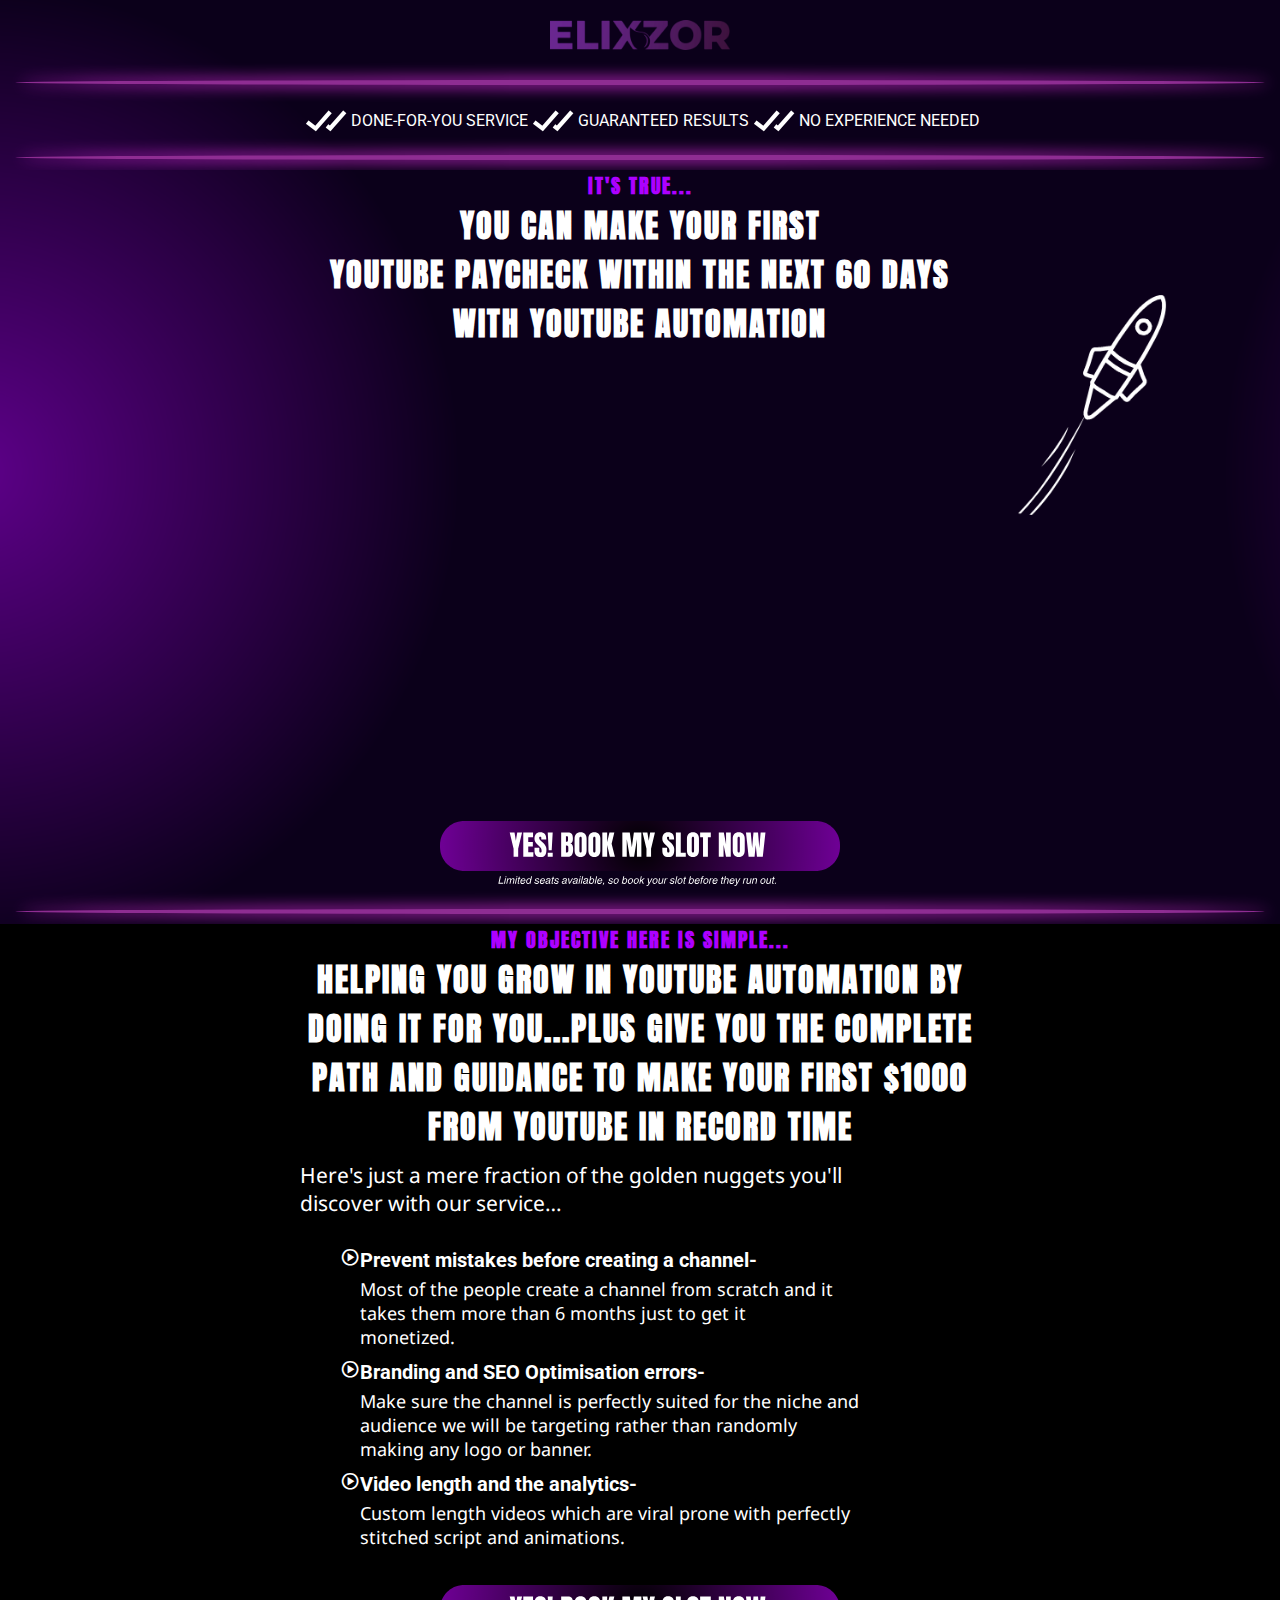
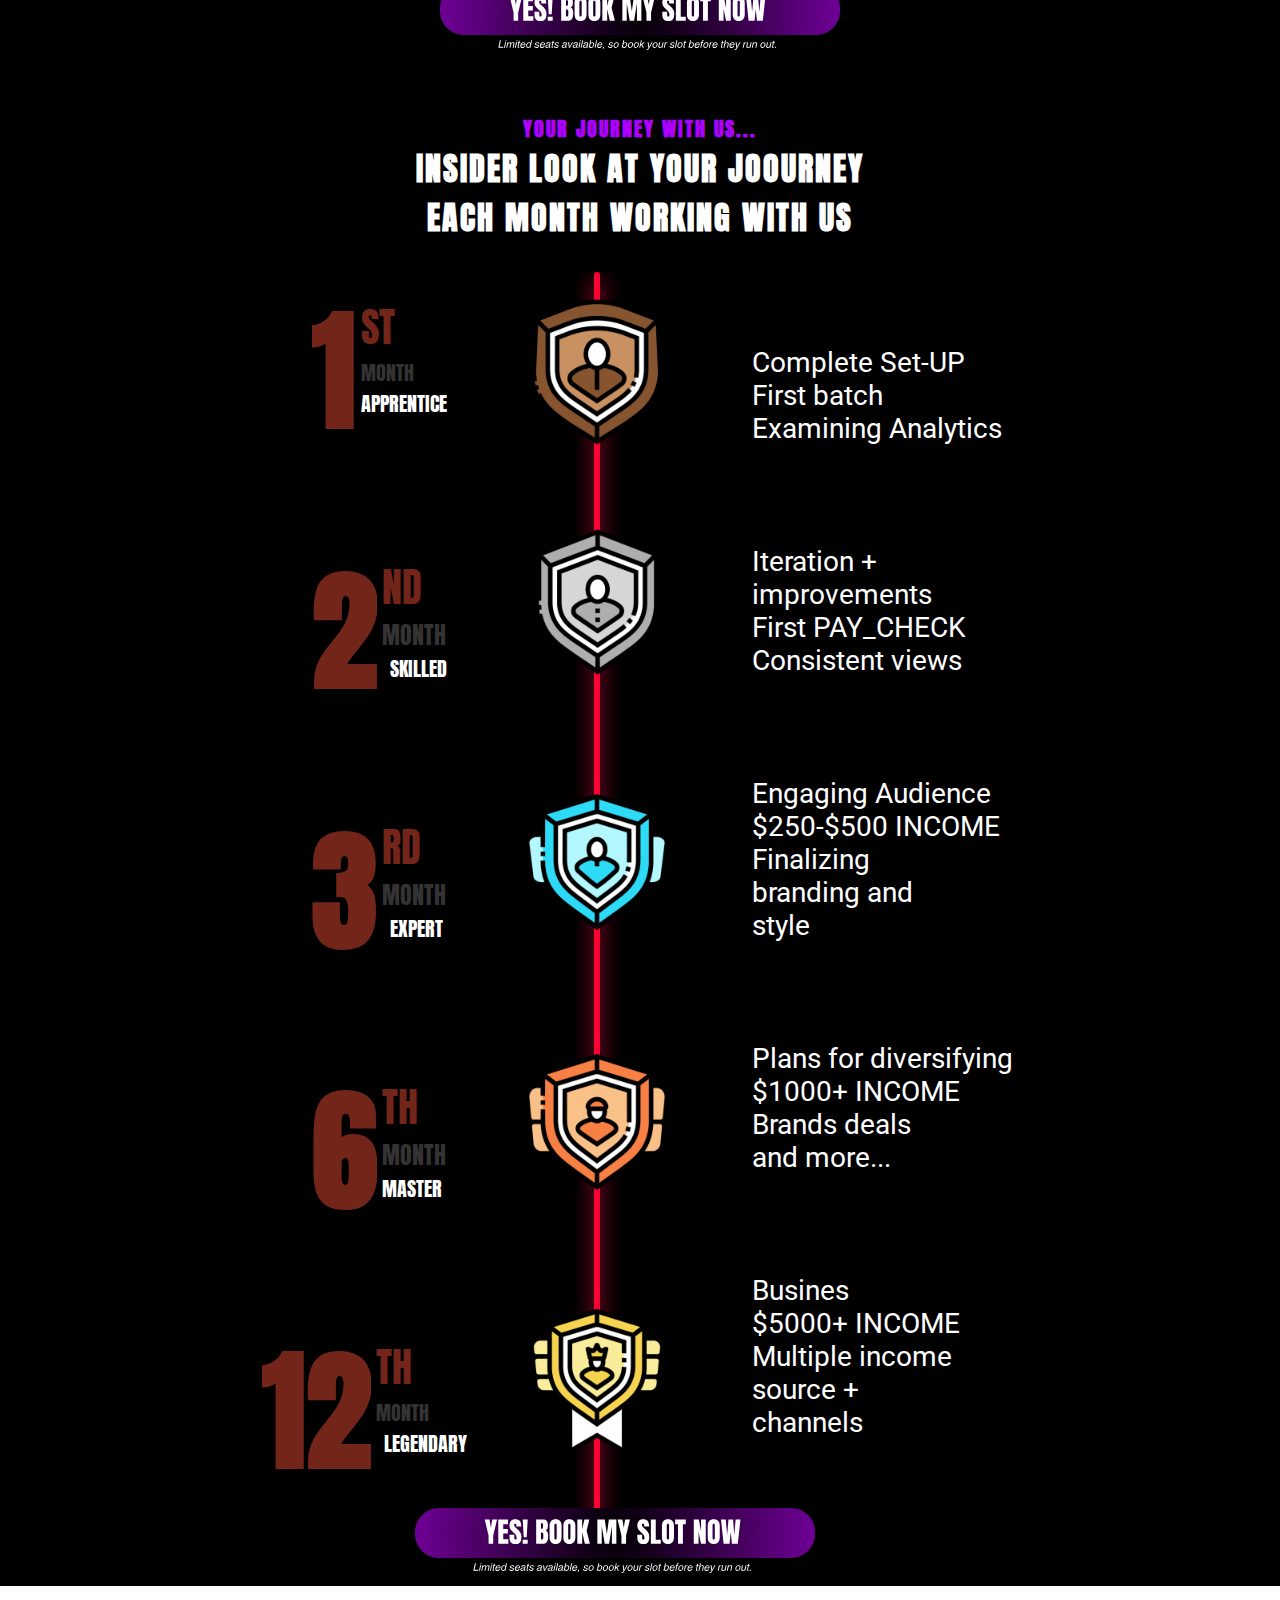
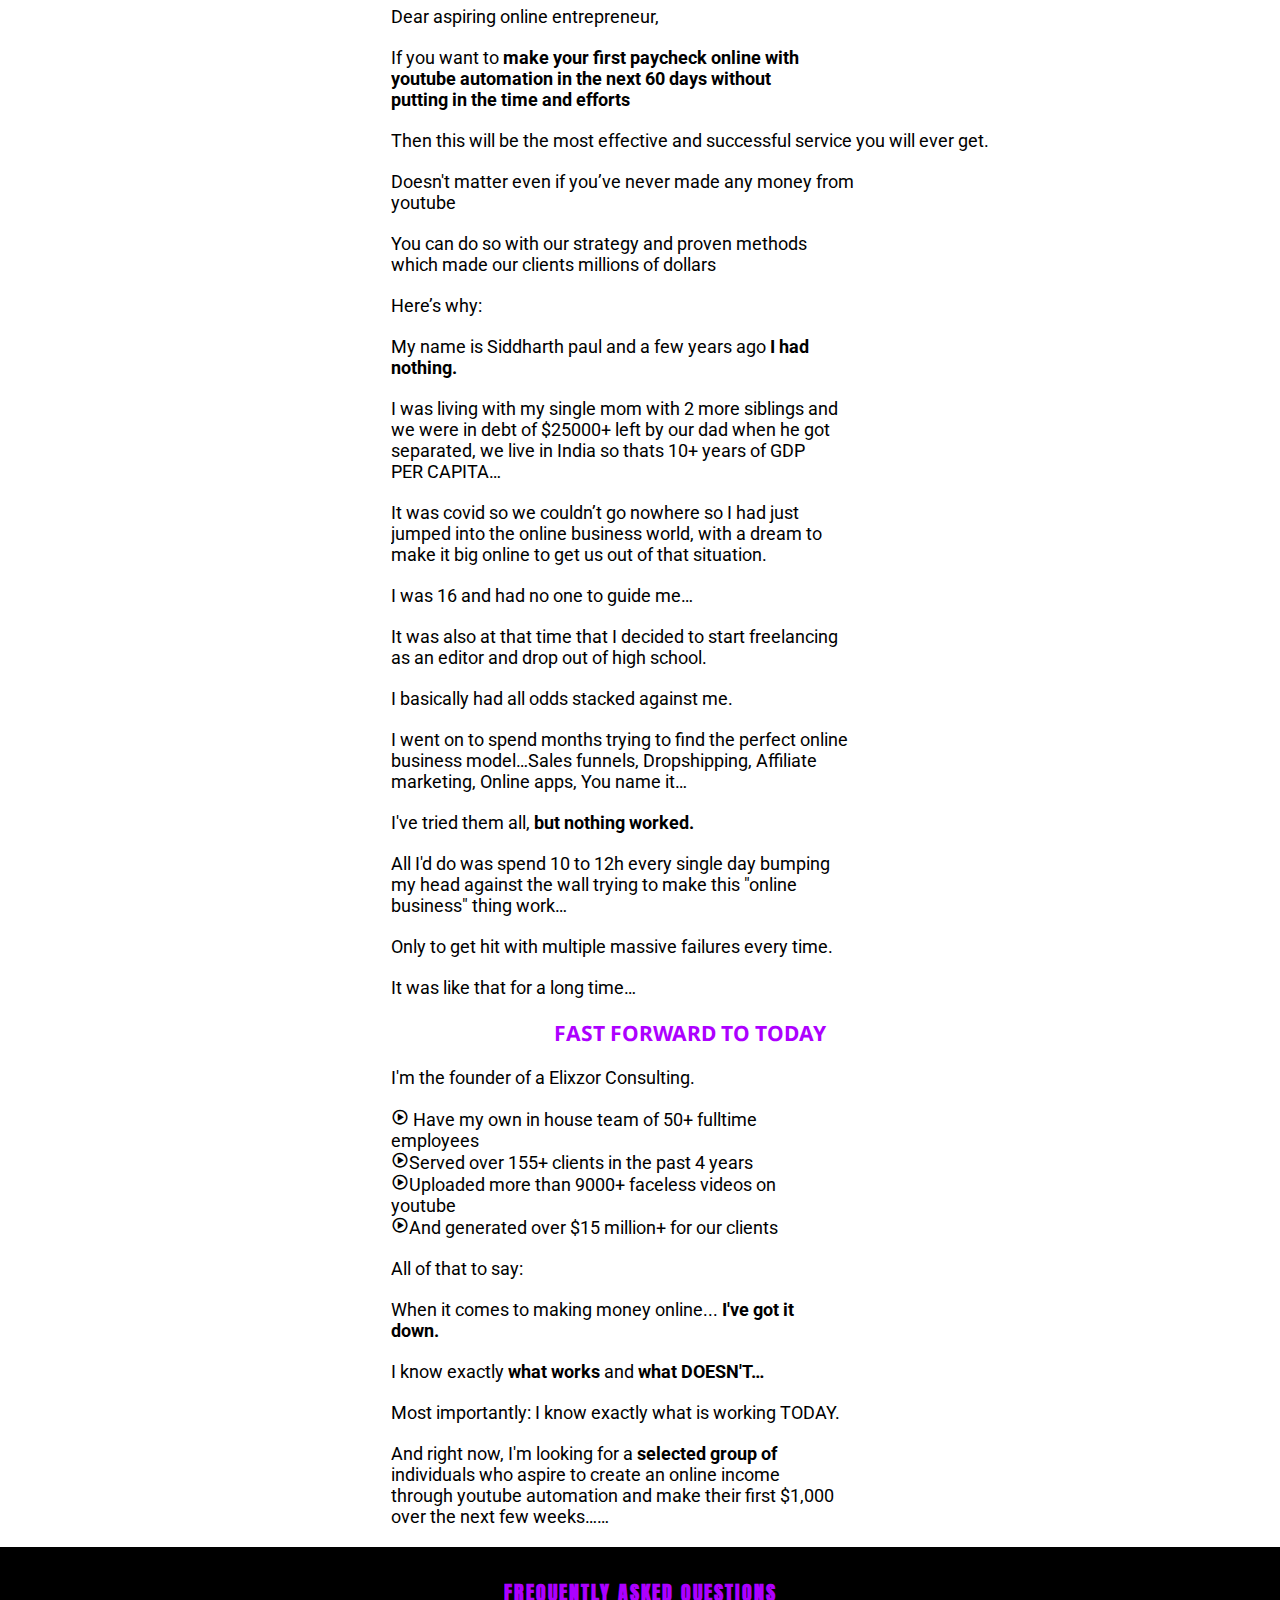
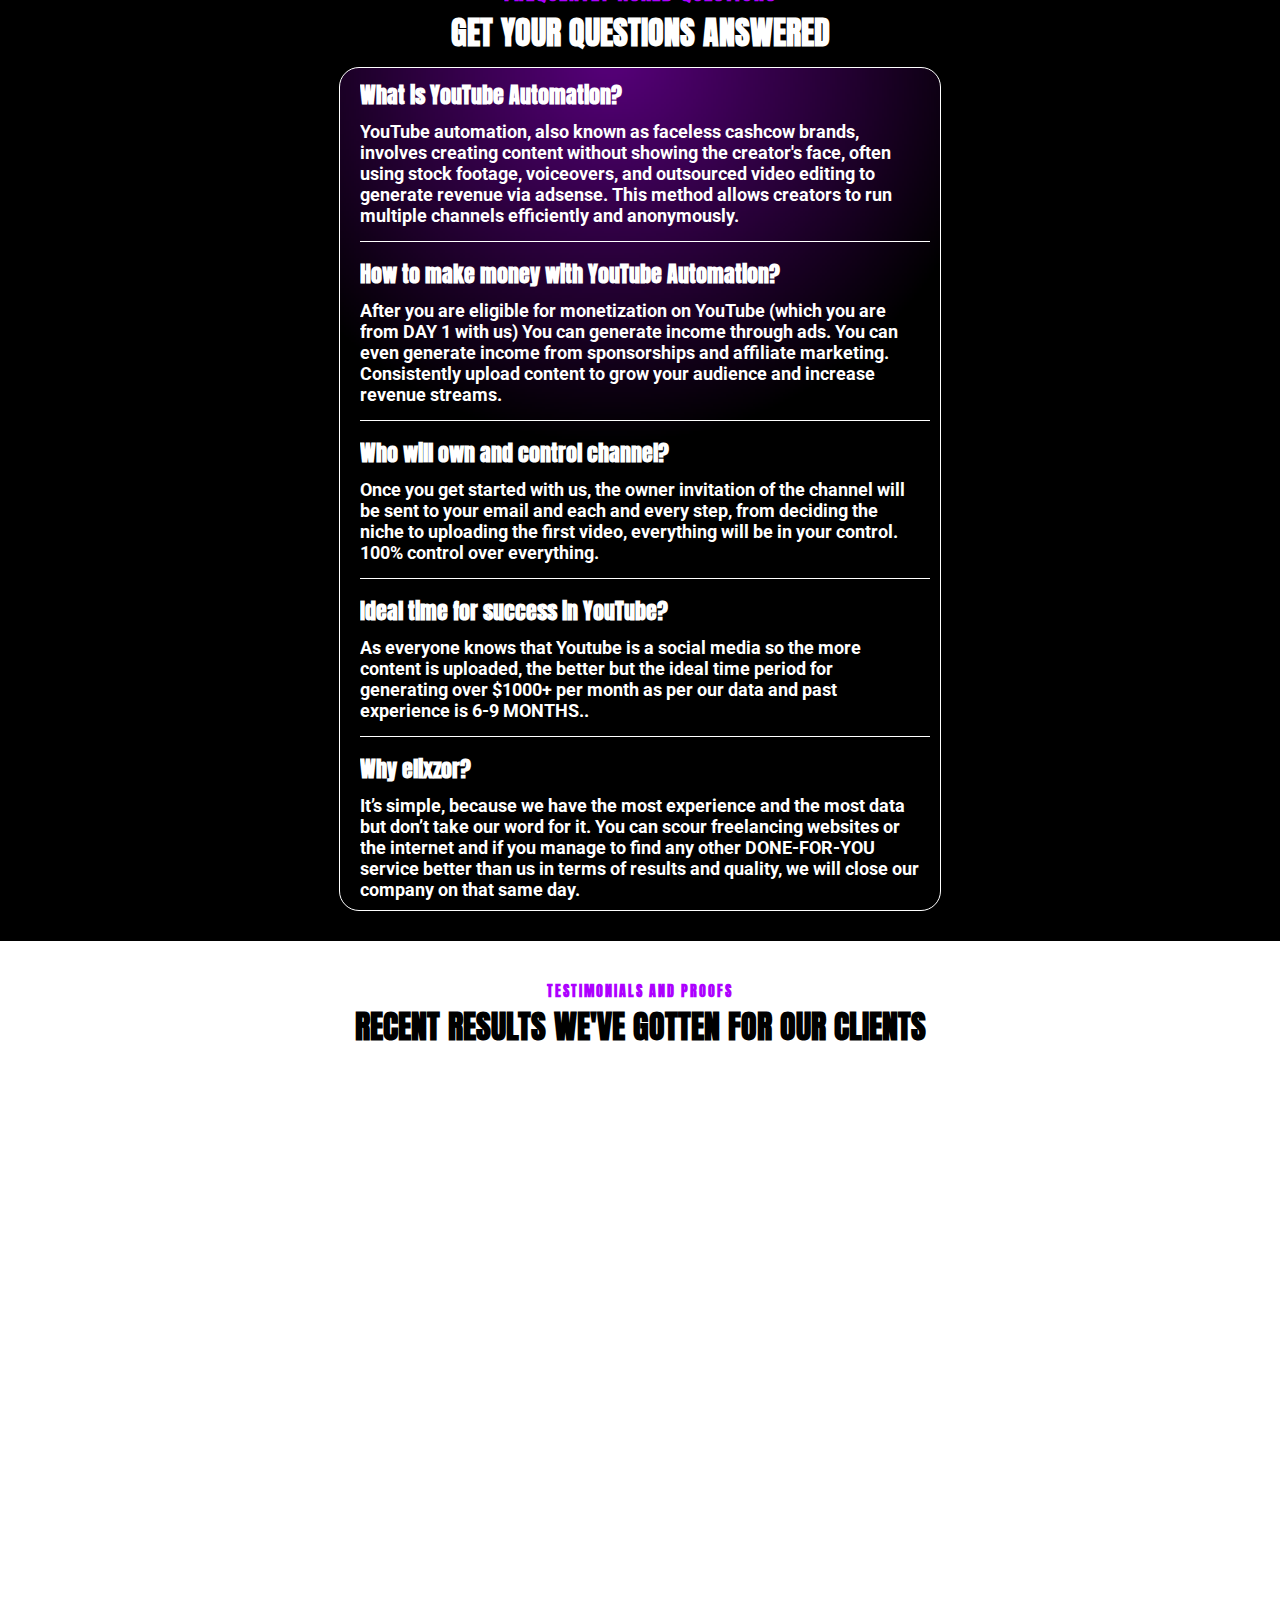
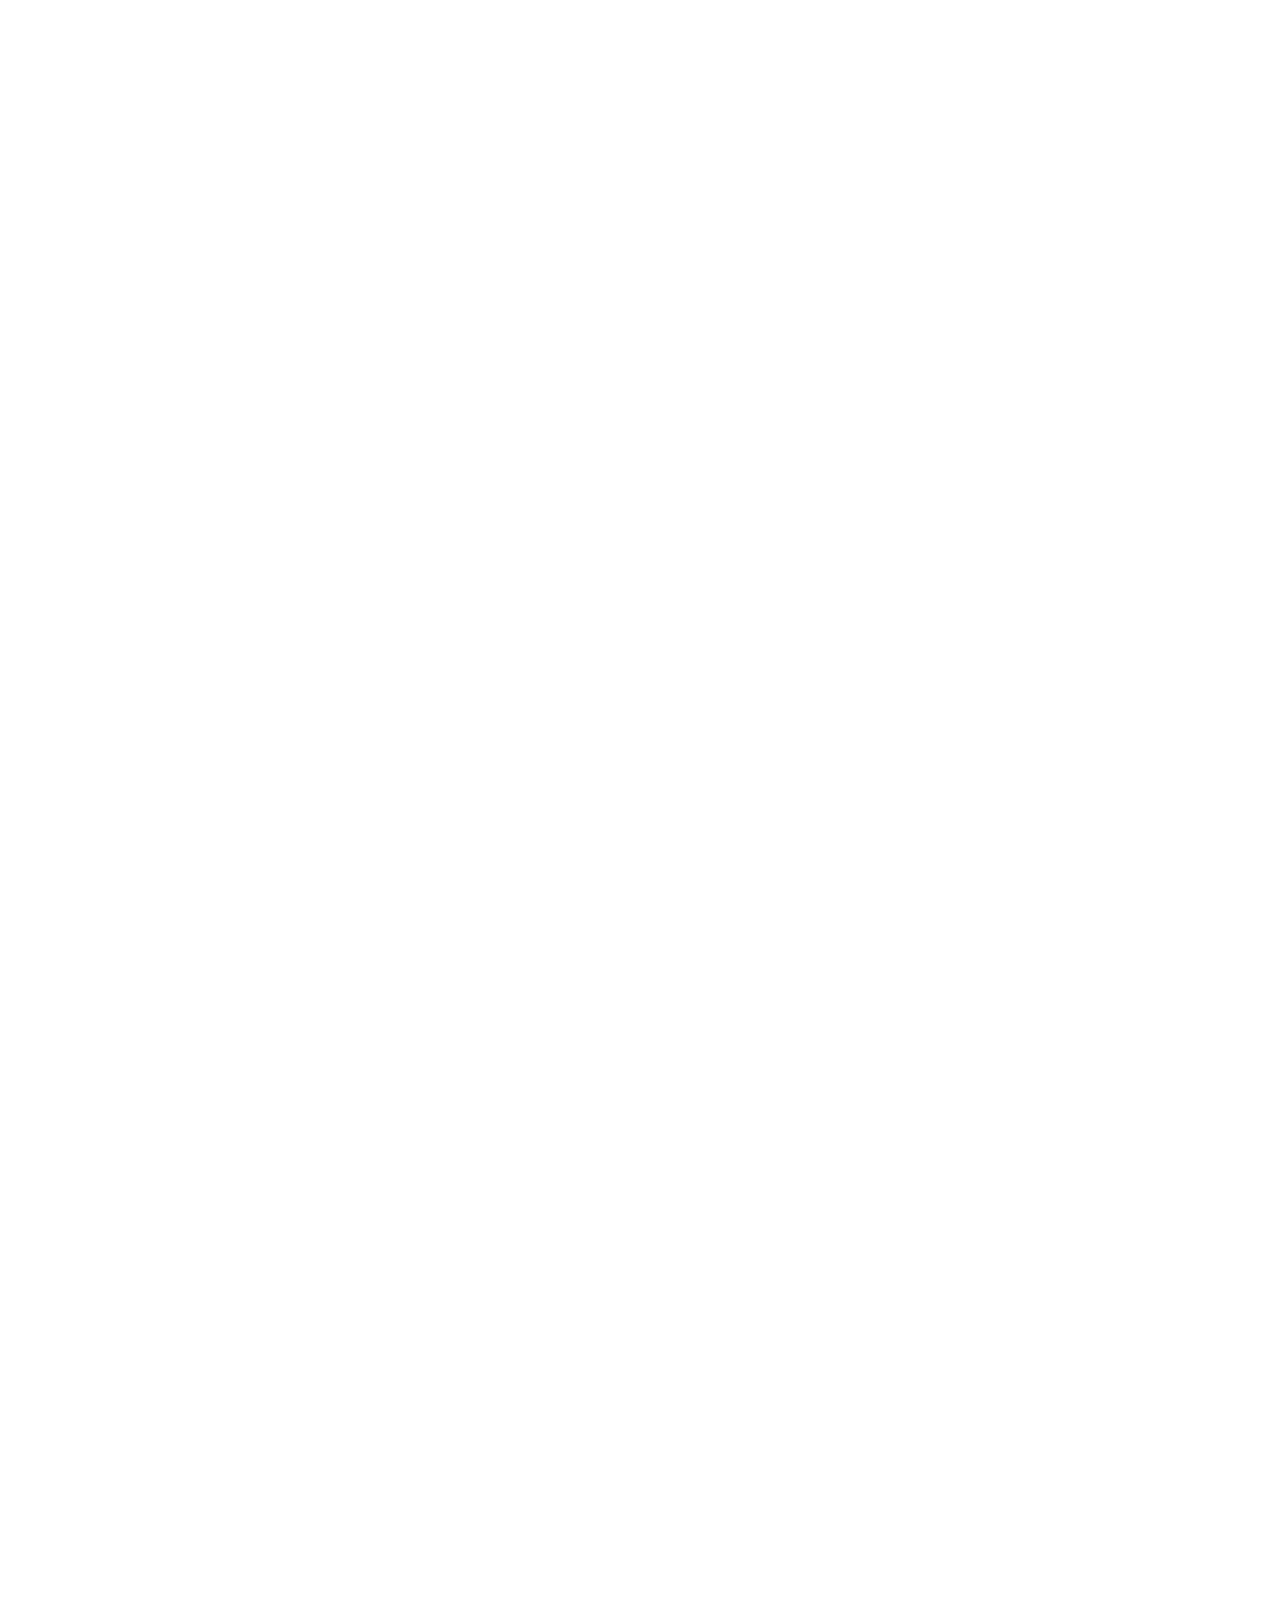
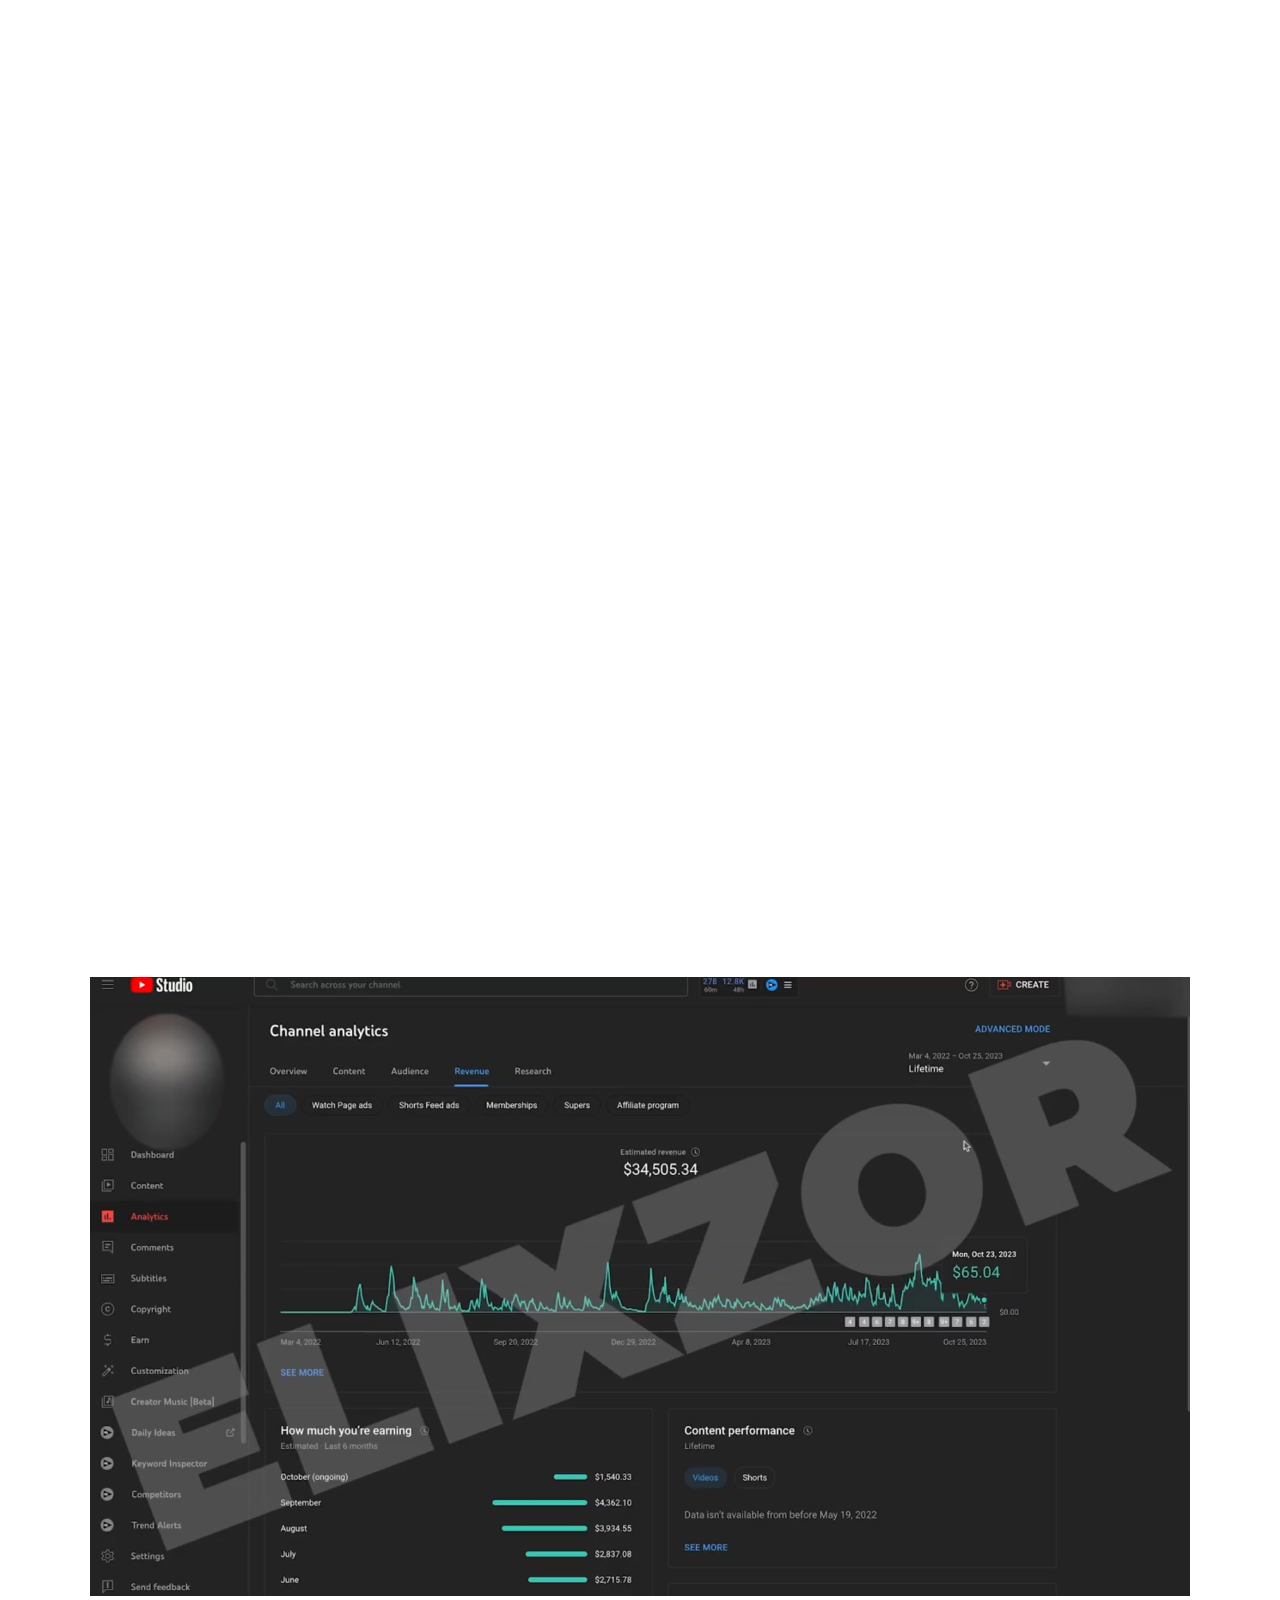
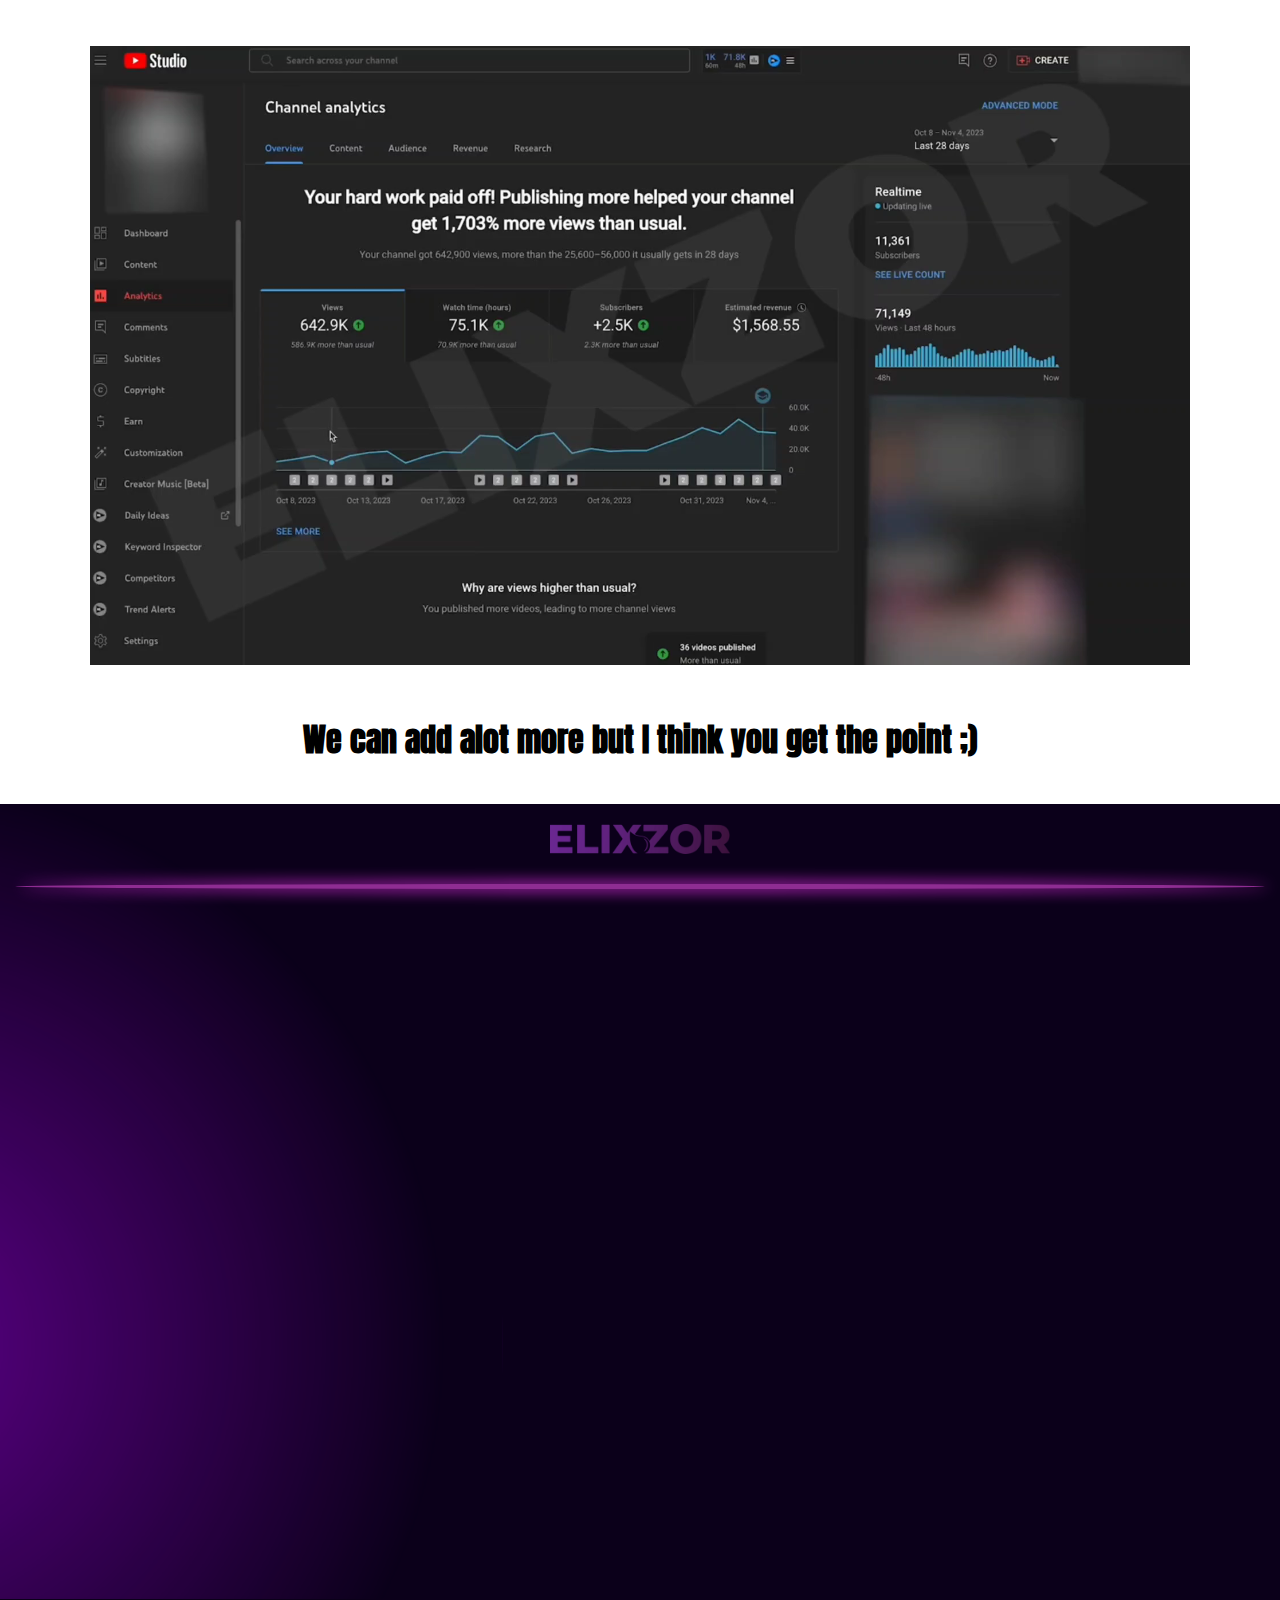
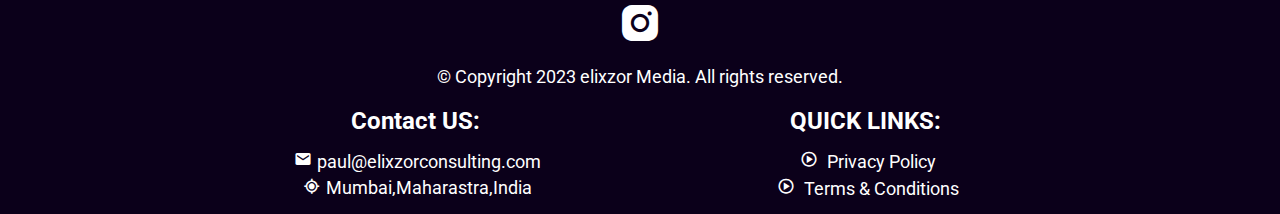
==== commit c4c195b6: "jlk" ====
--- a/index.html
+++ b/index.html
@@ -191,7 +191,7 @@
                 </div>
             </div>
         </div>
-        <div class="two-ver ver1"></div>
+        <div class="two-ver ver1" id="ver1"></div>
         <div class="one-button btn">
             <a href="#book-now"> <img src="./assests/Untitled design (40).svg" alt="" srcset=""></a>
         </div>   
--- a/style.css
+++ b/style.css
@@ -455,7 +455,7 @@
 }
 .thank{
     background-image: url("./assests/Copy\ of\ website\ content\ \(1920\ x\ 1080\ px\).svg");
-    height: 120vh;
+    /* height: 120vh; */
 }
 .para{
     display: flex;
@@ -495,7 +495,84 @@
 }
 
 
-
+@media (max-width:1280px) {
+    
+    .one1-text{
+        font-size: 16px;
+        gap: 0;
+    }
+    .one{
+        background-image: url("./assests/copy.png");
+        background-repeat: no-repeat;
+        background-size: cover;
+    }
+    .one ,.two{
+        height: auto;
+    }
+    .ver1{
+        display: none;
+    }
+    .img1{
+        margin-top: -150vh;
+        padding: 0;
+    }
+    .two-ver{
+        height: 150vh;
+        margin:0;
+    }
+    .two-two-one{
+        padding: 15px 0;
+        font-size: 28px;
+        margin: 30px 25px;
+    }
+    .two-two{
+        gap: 10px;
+    }
+    .two-one{
+        margin-left: 0;
+    }
+    .twov{
+        overflow: hidden;
+    }
+    .rig{
+        margin-left:50px;
+    }
+    .btn{
+        margin-top: -70px;
+        margin-left: -50px;
+    }
+    .mil{
+        margin-top: -40px;
+        margin-left: 20px;
+    }
+    .mon{
+        margin: 0;
+        font-size: 20px;
+    }
+    .mon2{
+    font-size: 24px;
+    margin-left: 0;
+    }
+    .art{
+        font-size: 20px;
+    }
+    .month{
+        height: 150px;
+    }
+    .com{
+        width: 200px;
+    }
+    .four{
+        background-color: black;
+        background-image: none;
+    }
+    .automation{
+        background-image: url("./assests/content2.png");
+        background-repeat: no-repeat;
+        background-size: cover;
+        background-color: black;
+    }
+    }
 @media (max-width:799px) {
 .six{
     display: flex;
@@ -588,6 +665,12 @@
     background-repeat: no-repeat;
     background-size: cover;
     background-color: black;
+}
+.para ,.ends{
+    padding: 20px;
+}
+.images img{
+    width: 375px;
 }
 }
 @media (max-width:477px) {
